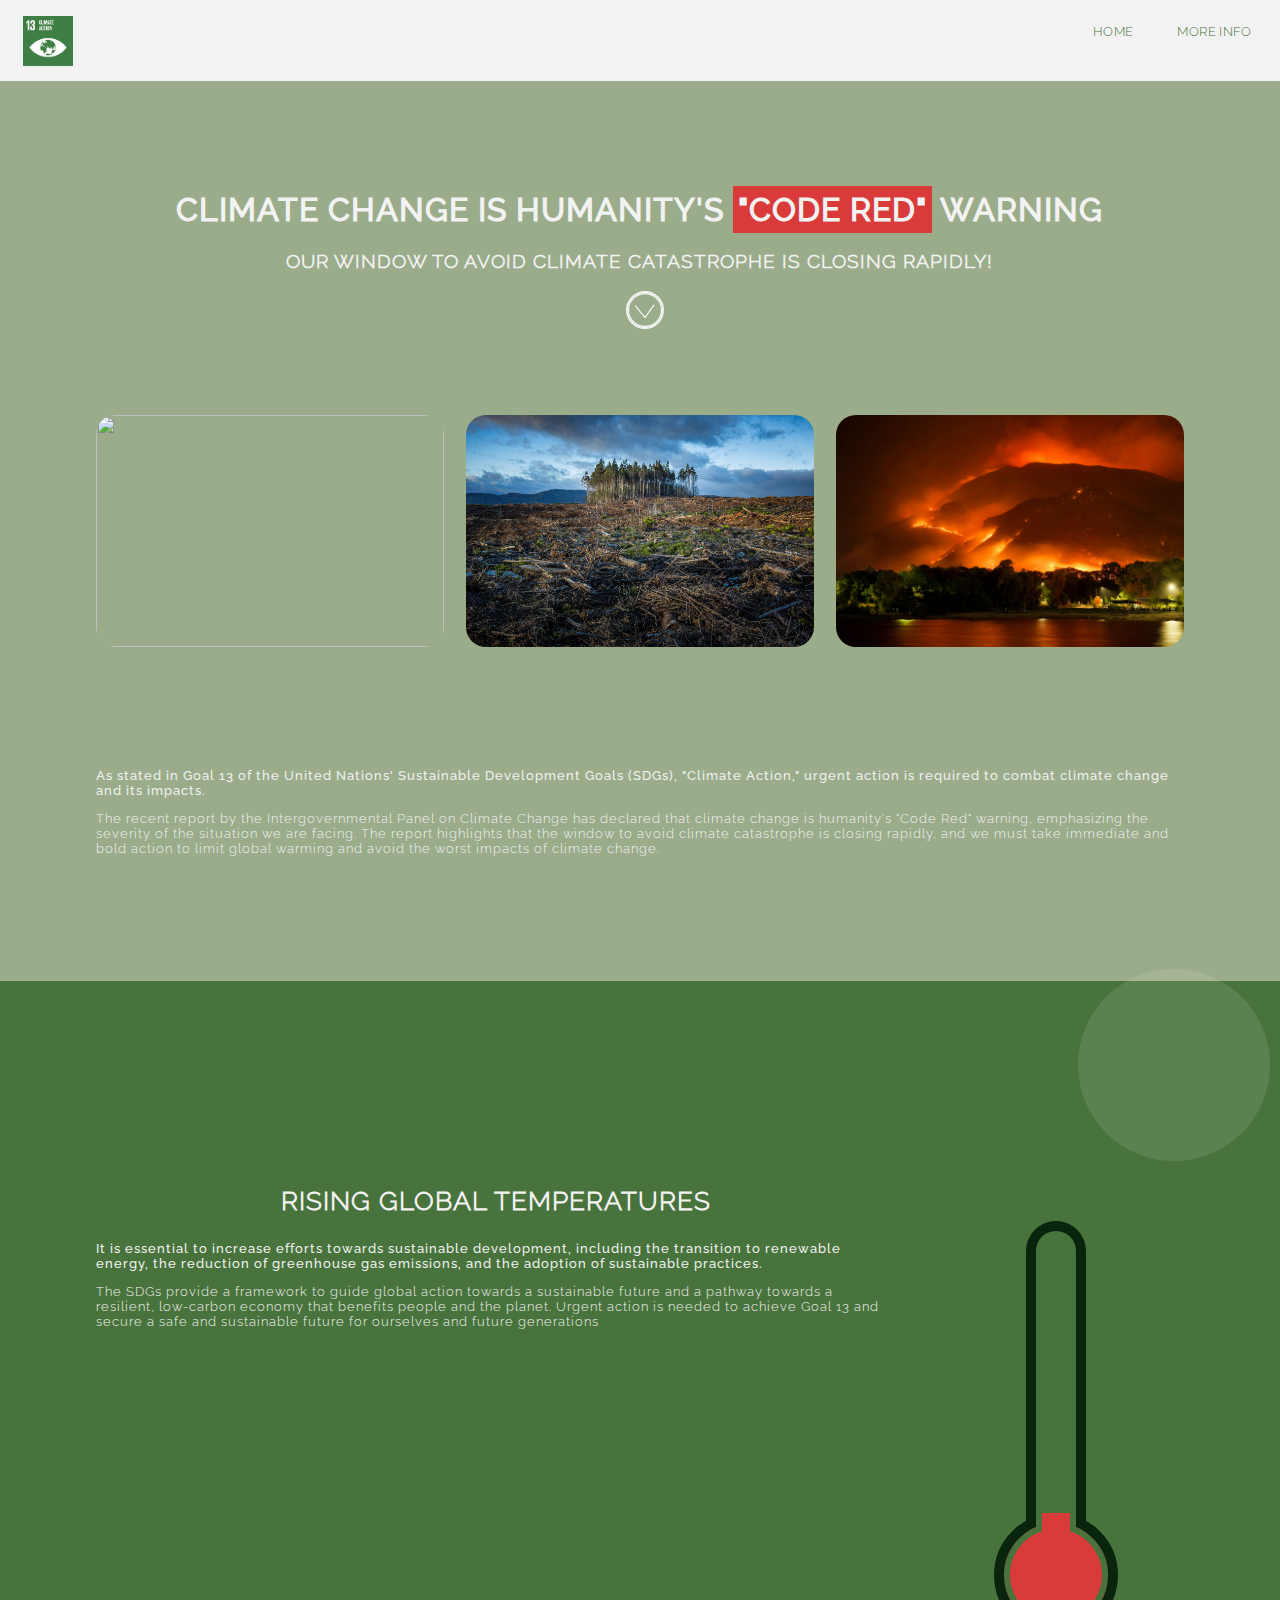
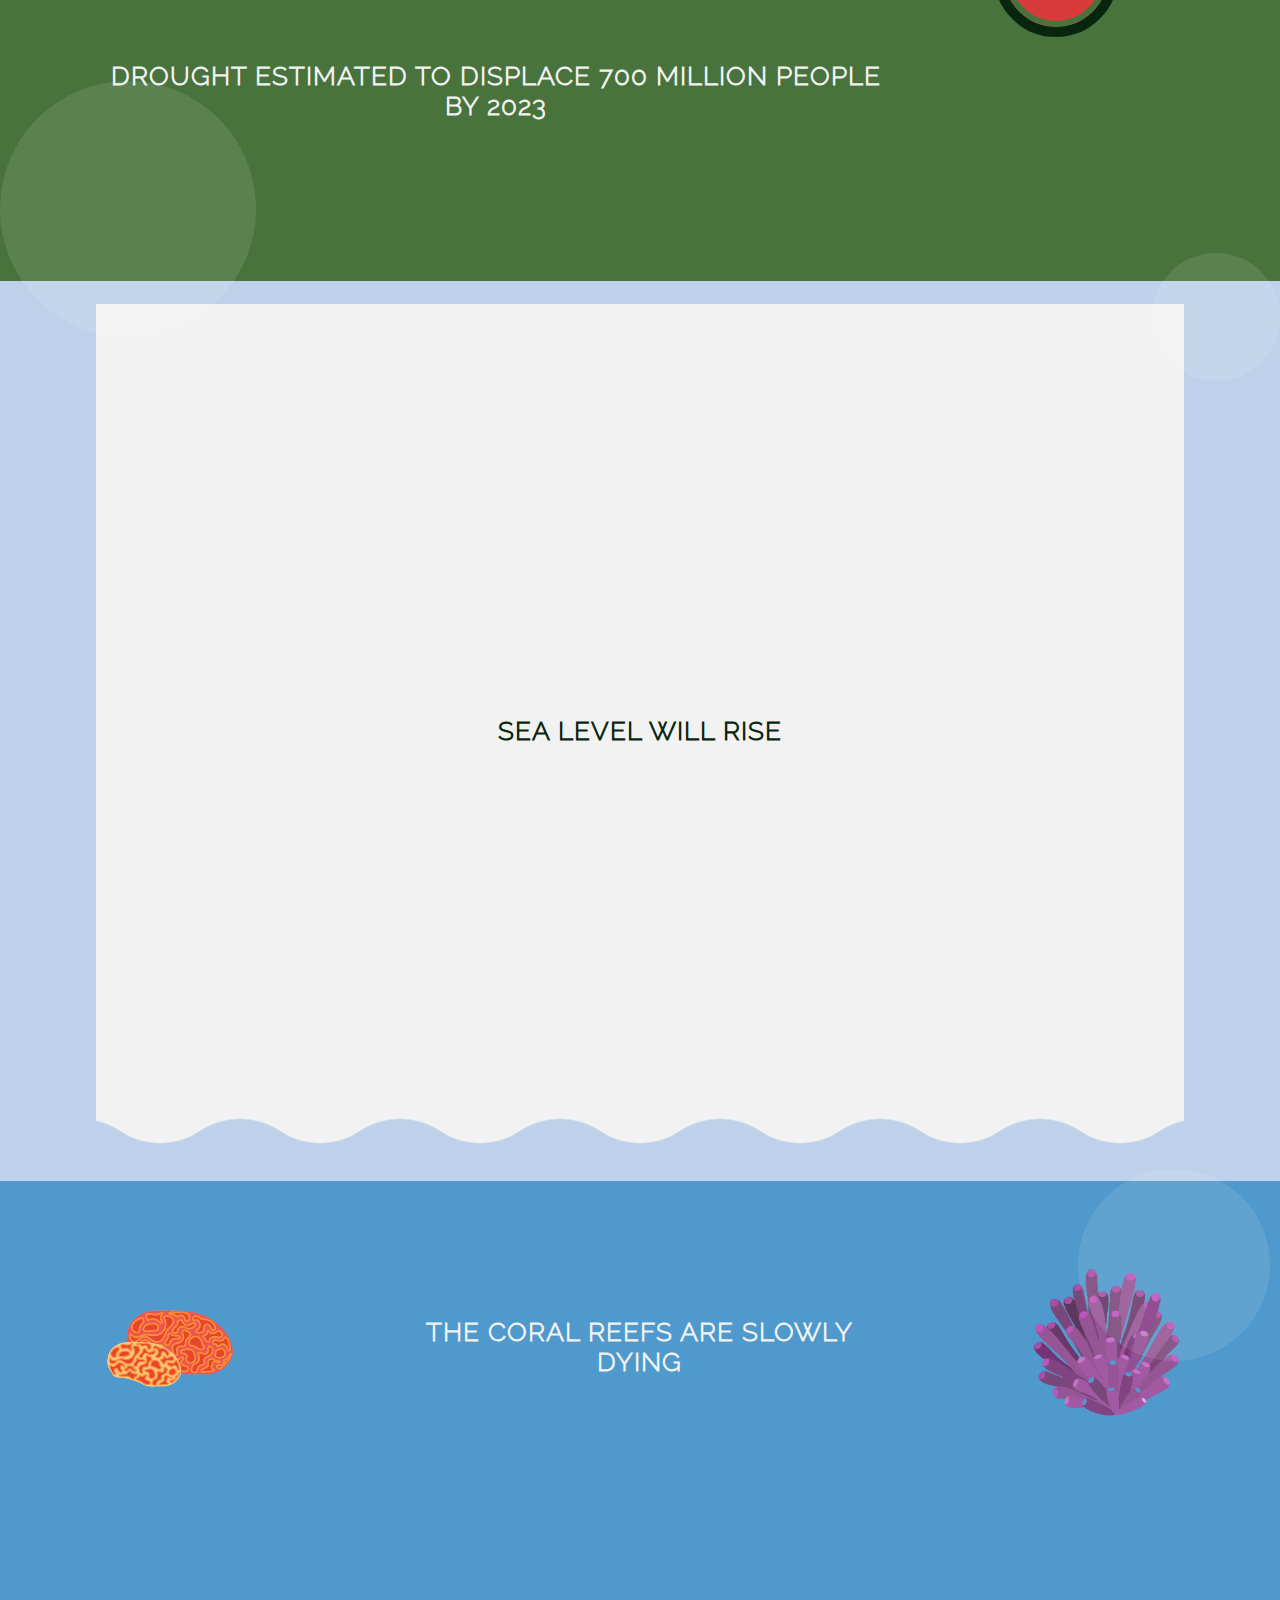
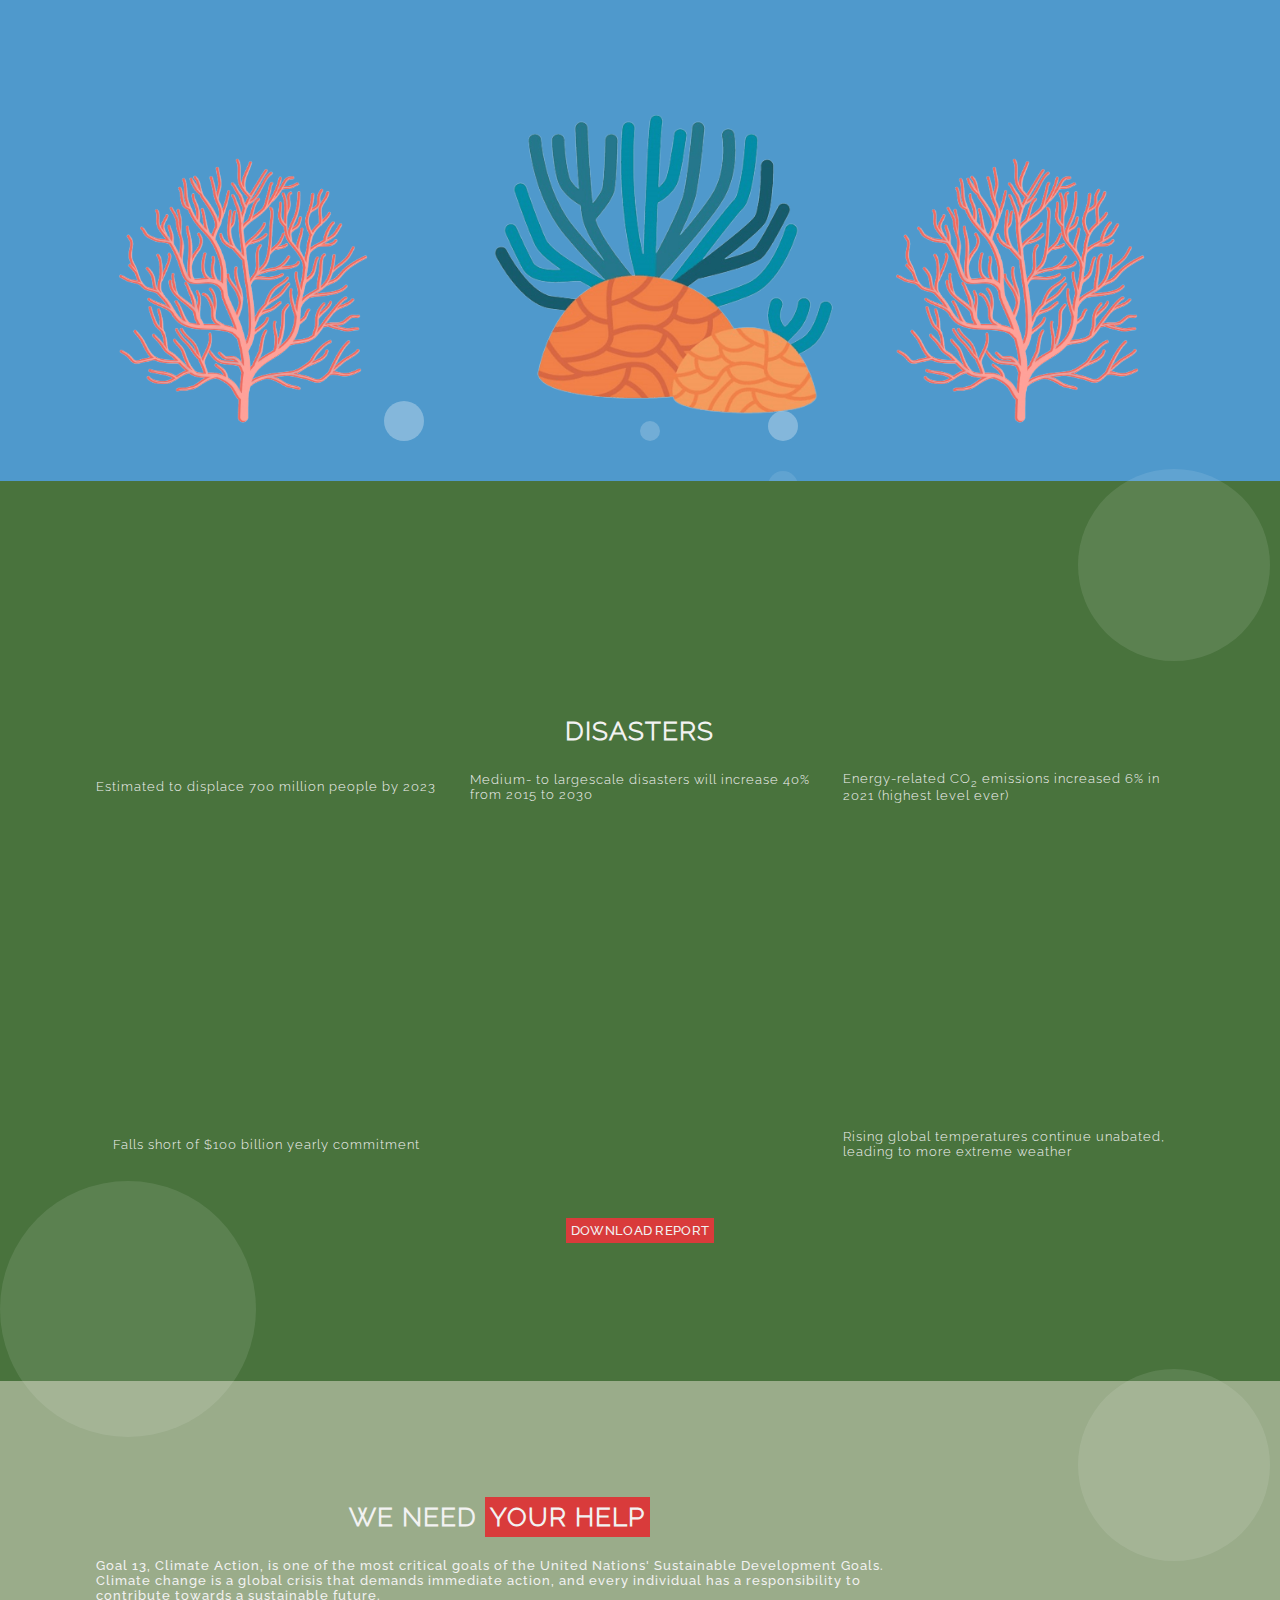
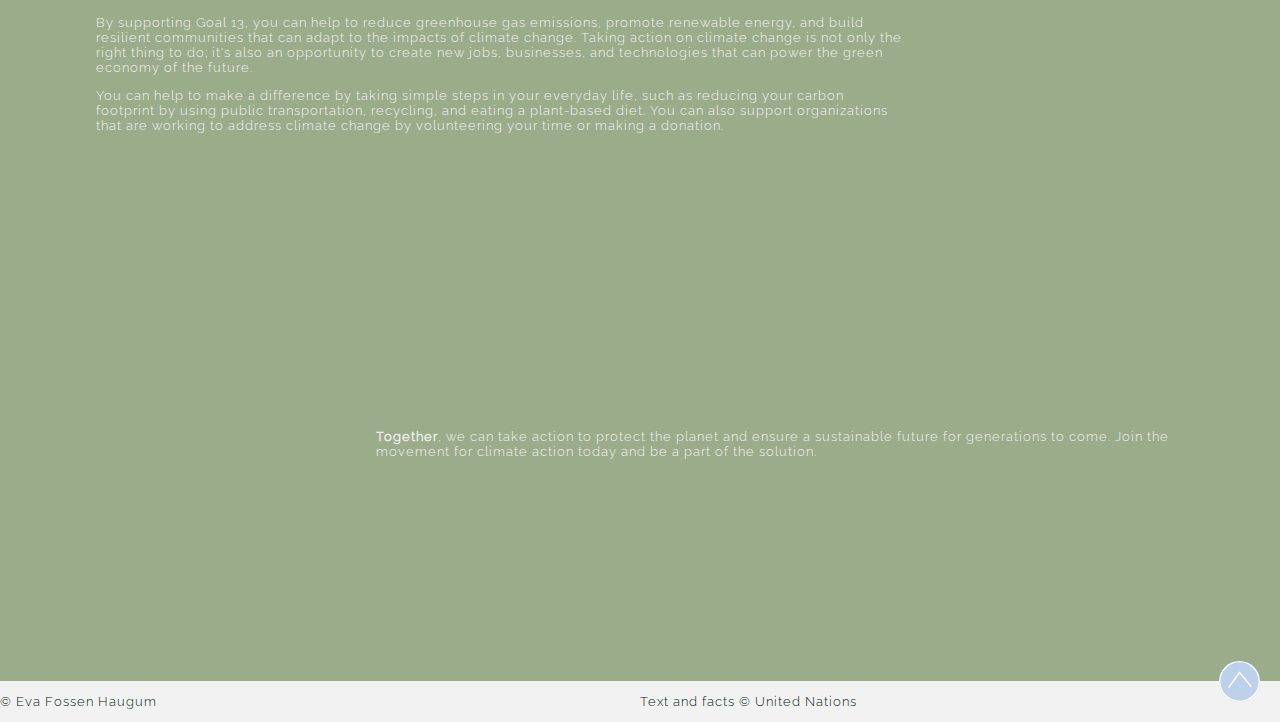
==== index.html @ 6213b9e4 "fix" ====
<!DOCTYPE html>
<html lang="en">

<head>
    <meta charset="UTF-8">
    <meta http-equiv="X-UA-Compatible" content="IE=edge">
    <meta name="description" content="Home page - Climate Action Information">
    <meta name="keywords" content="Sustainable Development Goals, Climate Change, Sustainably, Goal 13">
    <meta name="author" content="Eva Fossen Haugum">
    <meta name="viewport" content="width=device-width, initial-scale=1.0">
    <link rel="icon" type="image/png" href="assets/images/logo.png">
    <link rel="stylesheet" href="styles/index.css">
    <title>Assignment 3 - Scrollytelling</title>
</head>

<body>
    <!-- scroll up function -->
    <a id="top"></a>

    <!-- header -->
    <header>
        <a href="index.html"><img src="assets/images/logo.png" alt="goal 13 logo" loading="lazy"></a>
        <nav>
            <ul>
                <li><a href="index.html">Home</a></li>
                <li><a href="https://sdgs.un.org/goals/goal13" target="_blank">More info</a></li>
            </ul>
        </nav>
    </header>

    <main>
        <!-- scene one -->
        <section class="scene">
            <div class="frame one">
                <div class="one-title">
                    <h1>CLIMATE CHANGE IS HUMANITY'S <span>"Code Red"</span> warning</h1>
                    <h2>Our window to avoid climate catastrophe is closing rapidly!</h2>

                    <img class="arrow-down bounce" src="assets/svg/arrow-down.svg" alt="">

                </div>

                <img class="animation-from-left" src="assets/images/antartica.jpg" alt="" loading="lazy">
                <!--Photo by <a href="https://unsplash.com/@chrisleboutillier?utm_source=unsplash&utm_medium=referral&utm_content=creditCopyText">Chris LeBoutillier</a> on <a href="https://unsplash.com/photos/c7RWVGL8lPA?utm_source=unsplash&utm_medium=referral&utm_content=creditCopyText">Unsplash</a>-->


                <img src="assets/images/forest.jpg" alt="" loading="lazy">
                <!--Photo by <a href="https://unsplash.com/@mattpalmer?utm_source=unsplash&utm_medium=referral&utm_content=creditCopyText">Matt Palmer</a> on <a href="https://unsplash.com/photos/K5KmnZHv1Pg?utm_source=unsplash&utm_medium=referral&utm_content=creditCopyText">Unsplash</a>-->

                <img class="animation-from-right" src="assets/images/vulcano.jpg" alt="" loading="lazy">
                <!--Photo by <a href="https://unsplash.com/@mattpalmer?utm_source=unsplash&utm_medium=referral&utm_content=creditCopyText">Matt Palmer</a> on <a href="https://unsplash.com/photos/kbTp7dBzHyY?utm_source=unsplash&utm_medium=referral&utm_content=creditCopyText">Unsplash</a>-->

                <div class="one-text">
                    <p>As stated in Goal 13 of the United Nations' Sustainable Development Goals (SDGs),
                        "Climate Action," urgent action is required to combat climate change and its impacts. </p>

                    <p>The recent
                        report by the Intergovernmental Panel on Climate Change has declared that climate change is
                        humanity's "Code Red" warning, emphasizing the severity of the situation we are facing. The
                        report
                        highlights that the window to avoid climate catastrophe is closing rapidly, and we must take
                        immediate and bold action to limit global warming and avoid the worst impacts of climate change.
                    </p>
                </div>
            </div>

            <div class="circle"></div>
        </section>

        <!-- scene two -->
        <section class="scene">
            <div class="circle"></div>
            <div class="frame two">

                <div class="two-text">
                    <h3>Rising global temperatures</h3>
                    <p>It is essential to increase efforts towards sustainable development, including the
                        transition to renewable energy, the reduction of greenhouse gas emissions, and the adoption of
                        sustainable practices.</p>

                    <p>The SDGs provide a framework to guide global action towards a sustainable
                        future and a pathway towards a resilient, low-carbon economy that benefits people and the
                        planet.
                        Urgent action is needed to achieve Goal 13 and secure a safe and sustainable future for
                        ourselves
                        and future generations</p>
                </div>

                <div class="thermometer">
                    <div class="mercury"></div>
                </div>

                <h3 class="two-text-2">Drought estimated to displace 700 million people by 2023</h3>

            </div>

            <div class="circle"></div>
        </section>

        <!-- scene three -->
        <section class="scene">
            <div class="frame three">
                <div class="three-text">
                    <h3>Sea level will rise</h3>
                </div>

                <div class="three-wave">
                    <p>with 30-50 cm by the year 2100</p>
                    <img class="three-picture" src="assets/images/owerflow.jpg" alt="">
                </div>
            </div>

            <div class="circle"></div>
        </section>

        <!-- scene four -->
        <section class="scene">
            <div class="frame four">
                <h3 class="four-title">The coral reefs are slowly dying</h3>

                <p class="four-text-1 animation-from-left">70%-90% gone by 1.5&deg;C</p>

                <p class="four-text-2 animation-from-right">completely dead by 2&deg;C </p>

                <div>
                    <div class="bubble bubble1"></div>
                    <div class="bubble bubble2"></div>
                    <div class="bubble bubble3"></div>
                    <div class="bubble bubble4"></div>
                    <div class="bubble bubble5"></div>
                    <div class="bubble bubble6"></div>
                    <div class="bubble bubble7"></div>
                    <div class="bubble bubble8"></div>
                </div>

                <img class="coral-1" src="assets/images/coral-1.png" alt="" loading="lazy">
                <img class="coral-2" src="assets/images/coral-2.png" alt="" loading="lazy">
                <img class="coral-3" src="assets/images/coral-1.png" alt="" loading="lazy">
                <img class="coral-4" src="assets/images/coral-4.png" alt="" loading="lazy">
                <img class="coral-5" src="assets/images/coral-5.png" alt="" loading="lazy">
                <!--<a href="https://www.freepik.com/free-vector/set-underwater-color-coral-elements_11058851.htm#query=corals&position=3&from_view=search&track=sph">Image by macrovector</a> on Freepik-->

            </div>

            <div class="circle"></div>
        </section>

        <!-- scene five -->
        <section class="scene">
            <div class="frame five">
                <div>
                    <h3 class="animation-from-left">Droughts</h3>
                    <p>Estimated to displace 700 million people by 2023</p>
                </div>

                <div>
                    <h3>Disasters</h3>
                    <p>Medium- to largescale disasters will increase 40% from 2015 to 2030</p>
                </div>

                <div>
                    <h3 class="animation-from-right">Energy</h3>
                    <p>Energy-related CO<sub>2</sub> emissions increased 6% in 2021 (highest level ever)</p>
                </div>

                <div>
                    <h3 class="animation-from-left">Climate Finance</h3>
                    <p>Falls short of $100 billion yearly commitment</p>
                </div>

                <a class="five-download" href="assets/files/goal13-report.pdf" download target="_blank">
                    <img src="assets/images/goal13-report.png" alt="" loading="lazy"><span>Download
                        report</span>
                </a>

                <div>
                    <h3 class="animation-from-right">Global temperatures</h3>
                    <p>Rising global temperatures continue unabated, leading to more extreme weather</p>
                </div>

            </div>

            <div class="circle"></div>
            <div class="circle"></div>
        </section>

        <!-- scene six -->
        <section class="scene">
            <div class="frame six">

                <img class="six-picture animation-from-right" src="assets/images/antartica.jpg" alt="">

                <div class="six-help">
                    <h3>WE NEED <span>YOUR HELP</span></h3>
                    <p>Goal 13, Climate Action, is one of the most critical goals of the United Nations' Sustainable
                        Development Goals. Climate change is a global crisis that demands immediate action, and every
                        individual has a responsibility to contribute towards a sustainable future.</p>

                   <p>By supporting Goal 13, you can help to reduce greenhouse gas emissions, promote renewable energy,
                        and build resilient communities that can adapt to the impacts of climate change. Taking action
                        on climate change is not only the right thing to do; it's also an opportunity to create new
                        jobs, businesses, and technologies that can power the green economy of the future.</p>

                    <p>You can help to make a difference by taking simple steps in your everyday life, such as reducing
                        your carbon footprint by using public transportation, recycling, and eating a plant-based diet.
                        You can also support organizations that are working to address climate change by volunteering
                        your time or making a donation.</p>
                </div>

                <img class="six-picture-two animation-from-left" src="assets/images/fabric.jpg" alt="">

                <div class="six-help-2">
                    <p><strong>Together</strong>, we can take action to protect the planet and ensure a sustainable
                        future for
                        generations to come. Join the movement for climate action today and be a part of the solution.
                    </p>

                    <a class="animation-from-left" href="https://your-website.com/help"><span>Click here to
                            help</span></a>
                </div>
            </div>
        </section>
    </main>

    <!-- scene footer -->
    <footer>
        <p>&#169; Eva Fossen Haugum</p>

        <p>Text and facts &#169; United Nations</p>

        <!-- button so the user can easily get back to the top -->
        <a href="#top"><img class="back-up bounce" src="assets/svg/arrow-up.svg" alt=""></a>
    </footer>
    <script src="script.js"></script>
</body>

</html>
---- styles/index.css ----
/*colors*/
:root {
  --background-color: #f2f2f2;
  --background-one: #9aac8a;
  --background-two: #49733d;
  --background-three: #bdd2ea;
  --background-five: #4f99cc;
  --background-six: #9aac8a;
  --red: #d93b3b;
  --grey: #939598;
  --dark-text-color: #08250e;
  --light-text-color: #f2f2f2;
}

/*fonts*/
@font-face {
  font-family: RalewayLight;
  src: url(../assets/fonts/Raleway-Light.ttf);
}
@font-face {
  font-family: RalewayMedium;
  src: url(../assets/fonts/Raleway-Medium.ttf);
}
@font-face {
  font-family: RalewayThin;
  src: url(../assets/fonts/Raleway-Thin.ttf);
}
/* ###################################################### */
/*                       General Rules                    */
/* ###################################################### */
* {
  box-sizing: border-box;
  max-height: 100%;
  max-width: 100%;
  /*border: 1px solid red;*/
}

html {
  font-size: 1vw;
  scroll-behavior: smooth;
}

/*helps with overflow on pictures*/
img {
  display: block;
  margin-left: auto;
  margin-right: auto;
  max-height: 100%;
  max-width: 100%;
  object-fit: cover;
}

main img {
  border-radius: 20px;
}

body {
  background: var(--background-color);
  padding: 0;
  margin: 0;
  font-family: RalewayLight, Helvetica, sans-serif;
  color: var(--text-color);
  overflow-x: hidden;
}

header {
  overflow: hidden;
}

header ul {
  margin: 0;
  padding: 0;
}

header li {
  display: inline-block;
  margin-right: 1.2em;
  list-style-type: none;
}

header a {
  display: block;
  padding: 0.5em 1em;
  text-transform: uppercase;
  line-height: 2em;
  letter-spacing: 0.03em;
}

header a:link {
  color: var(--background-two);
}

header a:visited {
  color: var(--dark-text-color);
}

header a:hover {
  color: var(--red);
}

header a:active {
  color: var(--background-five);
}

header img {
  float: left;
  margin: 10px 15px 15px 10px;
  width: 50px;
  height: auto;
}

nav {
  float: right;
}

a {
  text-decoration: none;
}

a:hover {
  text-decoration: underline;
}

section {
  place-items: center;
  height: 100vh;
  letter-spacing: 0.3px;
}

h1,
h2,
h3 {
  text-transform: uppercase;
  letter-spacing: 1px;
}

h1 {
  font-size: 2.5em;
  font-family: RalewayMedium;
}

h2 {
  font-size: 1.5em;
  margin: 1em;
}

h3 {
  font-size: 2em;
}

p {
  font-size: 1em;
  letter-spacing: 1px;
  text-align: left;
}

span {
  background-color: var(--red);
  padding: 5px;
}

footer {
  position: relative;
  display: grid;
  grid-template-columns: 1fr 1fr;
  grid-template-areas: ". .";
  color: var(--dark-text-color);
  align-items: center;
}

.scene,
.frame {
  display: grid;
}

.scene {
  position: relative;
  text-align: center;
  color: var(--light-text-color);
  background-size: 70%;
}

.scene:nth-of-type(1) {
  background-color: var(--background-one);
}

.scene:nth-of-type(2) {
  background-color: var(--background-two);
}

.scene:nth-of-type(3) {
  background-color: var(--background-three);
  color: var(--dark-text-color);
}

.scene:nth-of-type(4) {
  background-color: var(--background-five);
}

.scene:nth-of-type(5) {
  background-color: var(--background-two);
}

.scene:nth-of-type(6) {
  background-color: var(--background-six);
}

.frame {
  height: 95%;
  width: 85%;
  max-width: 1440px;
}

.one,
.two,
.three,
.five,
.six {
  display: grid;
  gap: 3% 3%;
  justify-content: center;
  align-content: center;
  justify-items: center;
  align-items: center;
}

/* scroll up button */
.back-up {
  position: absolute;
  background-color: var(--background-three);
  border-radius: 50%;
  right: 20px;
  bottom: 20px;
}

/* ###################################################### */
/*                           Media                        */
/* ###################################################### */
@media only screen and (max-width: 800px) {
  html {
    font-size: 3vw;
  }
  .two {
    grid-template-areas: none;
  }
  .thermometer {
    transform: scale(5);
  }
}
@media (prefers-color-scheme: dark) {
  :root {
    --background-color: #1c1c1e;
    --background-one: #212125;
    --background-two: #2e2e32;
    --background-three: #3e3e42;
    --background-five: #4f4f54;
    --background-six: #7b7b81;
    --red: #ff453a;
    --grey: #8e8e93;
    --dark-text-color: #1c1c1e;
    --light-text-color: #f2f2f2;
  }
}
@media (prefers-reduced-motion) {
  .mercury,
  .three-wave,
  .animation-from-left,
  .animation-from-right,
  .animation-sides,
  .arrow-down {
    -webkit-transition-property: none;
    -moz-transition-property: none;
    -o-transition-property: none;
    transition-property: none;
  }
}
/* ###################################################### */
/*                          Scene 1                       */
/* ###################################################### */
.one {
  grid-template-columns: 1fr 1fr 1fr;
  grid-template-rows: 0.5fr 0.2fr 0.5fr;
  gap: 2% 2%;
  grid-template-areas: "one-title one-title one-title" ". . ." "one-text one-text one-text";
}

.one-title {
  grid-area: one-title;
  padding: 1%;
}

.one-text {
  grid-area: one-text;
}

div.one-text > p:first-of-type {
  font-family: RalewayMedium;
}

.one img {
  height: 100%;
  width: 100%;
}

img.arrow-down {
  display: inline-block;
  margin-left: 0.75em;
  width: 3em;
  height: 3em;
  border: 0.2em solid var(--light-text-color);
  border-radius: 50%;
}

.bounce {
  animation: bounce 1.2s linear infinite;
}

@keyframes bounce {
  0% {
    transform: translateY(0);
  }
  50% {
    transform: translateY(-7px);
  }
  100% {
    transform: translateY(0);
  }
}
/* ###################################################### */
/*                          Scene 2                       */
/* ###################################################### */
.two {
  grid-template-columns: repeat(1, 0.5fr 1fr 0.5fr);
  grid-template-rows: 0.2fr 0.5fr 0.5fr;
  grid-template-areas: "two-text two-text thermometer" "two-text two-text thermometer" "two-text-2 two-text-2 thermometer";
}

.two-title {
  grid-area: two-title;
}

.two-text {
  grid-area: two-text;
}

div.two-text > p:first-of-type {
  font-family: RalewayMedium;
}

.two-text-2 {
  grid-area: two-text-2;
}

.thermometer {
  grid-area: thermometer;
}

/* Thermometer column and text */
.thermometer {
  position: relative;
  height: 150px;
  width: 30px;
  top: -60px;
  border-radius: 22px 22px 0 0;
  border: 5px solid var(--dark-text-color);
  border-bottom: none;
  box-shadow: inset 0 0 0 3px var(--background-two);
  transform: scale(2);
}

/* Thermometer Bulb */
.thermometer:before {
  content: " ";
  position: absolute;
  background: var(--red);
  border-radius: 44px;
  border: 5px solid var(--dark-text-color);
  box-shadow: inset 0 0 0 3px var(--background-two);
  height: 52px;
  width: 52px;
  top: 141px;
  left: -21px;
  z-index: 2;
  /* Place the bulb under the column */
}

/* This piece here connects the column with the bulb */
.thermometer:after {
  content: " ";
  position: absolute;
  background: var(--red);
  height: 15px;
  width: 20px;
  box-shadow: inset 0 3px 0 3px var(--background-two);
  top: 135px;
  left: 0px;
  z-index: 3;
}

.mercury {
  position: absolute;
  background-color: var(--red);
  border-radius: 0 0 10px 10px;
  opacity: 0;
  height: 0;
  width: 70%;
  left: 3px;
  bottom: 0;
  z-index: 5;
  transition: height 2s ease-out;
  transition-delay: 0.2s;
}

.animation-rise {
  height: 90%;
}

/* ###################################################### */
/*                          Scene 3                       */
/* ###################################################### */
.three {
  background-color: var(--background-color);
  grid-template-columns: repeat(1, 1fr 1fr 1fr);
  grid-template-rows: repeat(3, 1fr);
  grid-template-areas: ". . ." ". three-text ." ". . .";
}

.three-text {
  grid-area: three-text;
  z-index: 3;
}

.three-wave {
  position: absolute;
  background-color: var(--background-three);
  --mask: radial-gradient(72.11px at 50% 100px, #000 99%, #0000 101%) calc(50% - 80px) 0/160px 100%,
      radial-gradient(72.11px at 50% -60px, #0000 99%, #000 101%) 50% 40px/160px 100% repeat-x;
  -webkit-mask: var(--mask);
  mask: var(--mask);
  height: 10%;
  width: 95%;
  bottom: 0;
  z-index: 1;
  transition: height 2s ease-out;
  transition-delay: -0.4s;
}

.animation-rise {
  height: 80%;
}

.three-wave p {
  margin-top: 100px;
  text-align: center;
  font-family: RalewayMedium;
}

img.three-picture {
  height: 70%;
  width: 70%;
}

/* ###################################################### */
/*                          Scene 4                       */
/* ###################################################### */
.four {
  grid-template-columns: 1fr 1fr 1fr 1fr 1fr 1fr 1fr;
  grid-template-rows: 0.7fr 0.5fr 0.5fr;
  grid-template-areas: "coral-2 . four-title four-title four-title . coral-4" ". . four-text-1 . four-text-2 . ." "coral-1 coral-1 coral-5 coral-5 coral-5 coral-3 coral-3";
  justify-content: center;
  align-content: center;
  justify-items: center;
  align-items: center;
}

.four-title {
  grid-area: four-title;
}

.four-text-1 {
  grid-area: four-text-1;
}

.four-text-2 {
  grid-area: four-text-2;
}

.coral-1 {
  grid-area: coral-1;
}

.coral-2 {
  grid-area: coral-2;
}

.coral-3 {
  grid-area: coral-3;
}

.coral-4 {
  grid-area: coral-4;
}

.coral-5 {
  grid-area: coral-5;
}

/* ###################################################### */
/*                          Scene 5                       */
/* ###################################################### */
.five {
  grid-template-columns: repeat(1, 1fr 1fr 1fr);
  grid-template-rows: 0.4fr 0.4fr;
  grid-template-areas: ". . ." ". five-download .";
}

.five-download {
  grid-area: five-download;
}

a.five-download img {
  height: 18.75em;
  width: auto;
}

.five a,
.six a {
  color: var(--light-text-color);
  text-decoration: none;
  text-transform: uppercase;
  font-family: RalewayMedium;
}

/* ###################################################### */
/*                          Scene 6                       */
/* ###################################################### */
.six {
  grid-template-columns: repeat(1, 1fr 1fr 1fr 1fr);
  grid-template-rows: repeat(2, 1fr);
  grid-template-areas: "six-help six-help six-help six-picture" "six-picture-two six-help-2 six-help-2 six-help-2";
}

.six-help-2 {
  grid-area: six-help-2;
}

.six-help {
  grid-area: six-help;
}

.six-picture {
  grid-area: six-picture;
}

.six-picture-two {
  grid-area: six-picture-two;
}

img.six-picture,
img.six-picture-two {
  height: 100%;
  width: 100%;
}

div.six-help > p:first-of-type {
  font-family: RalewayMedium;
}

.animation-from-left {
  opacity: 0;
  transform: translateX(-100px);
  transition: transform 0.7s ease-out;
  transition-delay: 0.3s;
}

.animation-from-right {
  opacity: 0;
  transform: translateX(100px);
  transition: transform 0.7s ease-out;
  transition-delay: 0.3s;
}

.animation-sides {
  opacity: 1;
  transform: translateX(0);
}

/*Bubble animation*/
.bubble {
  border-radius: 100%;
  position: absolute;
  background-color: white;
  bottom: -20px;
  opacity: 0.2;
  animation: bubble 10s ease-in-out infinite, sideWays 4s ease-in-out infinite alternate;
}

@keyframes bubble {
  0% {
    transform: translateY(0%);
    opacity: 0.06;
  }
  100% {
    transform: translateY(-100vh);
  }
}
@keyframes sideWays {
  0% {
    margin-left: 0px;
  }
  100% {
    margin-left: 100px;
  }
}
.bubble1 {
  left: 10%;
  animation-delay: 0.5s;
  animation-duration: 46s;
  opacity: 0.2;
}

.bubble2 {
  width: 15px;
  height: 15px;
  left: 40%;
  animation-delay: 1s;
  animation-duration: 40s;
  opacity: 0.1;
}

.bubble3 {
  width: 10px;
  height: 10px;
  left: 30%;
  animation-delay: 5s;
  animation-duration: 50s;
  opacity: 0.3;
}

.bubble4 {
  width: 30px;
  height: 30px;
  left: 60%;
  animation-delay: 10s;
  animation-duration: 34s;
  opacity: 0.1;
}

.bubble5 {
  width: 10px;
  height: 10px;
  left: 80%;
  animation-delay: 3s;
  animation-duration: 60s;
  opacity: 0.4;
}

.bubble6 {
  width: 20px;
  height: 20px;
  left: 50%;
  bottom: 40px;
  animation-delay: -5s;
  animation-duration: 42s;
  opacity: 0.2;
}

.bubble7 {
  width: 40px;
  height: 40px;
  left: 30%;
  bottom: 40px;
  animation-delay: -21s;
  animation-duration: 48s;
  opacity: 0.3;
}

.bubble8 {
  width: 30px;
  height: 30px;
  left: 60%;
  bottom: 40px;
  animation-delay: -13.75s;
  animation-duration: 40s;
  opacity: 0.3;
}

/*circles*/
.circle {
  position: absolute;
  background-color: white;
  opacity: 0.1;
  border-radius: 50%;
  z-index: 99;
}

.circle:nth-of-type(1) {
  height: 10em;
  width: 10em;
  right: 0;
  bottom: -100px;
}

.circle:nth-of-type(2) {
  height: 15em;
  width: 15em;
  right: 10px;
  bottom: -180px;
}

.circle:nth-of-type(3) {
  height: 20em;
  width: 20em;
  left: 0;
  top: 700px;
}

.circle:nth-of-type(4) {
  height: 15em;
  width: 15em;
  right: 0;
  bottom: 0;
}/*# sourceMappingURL=index.css.map */
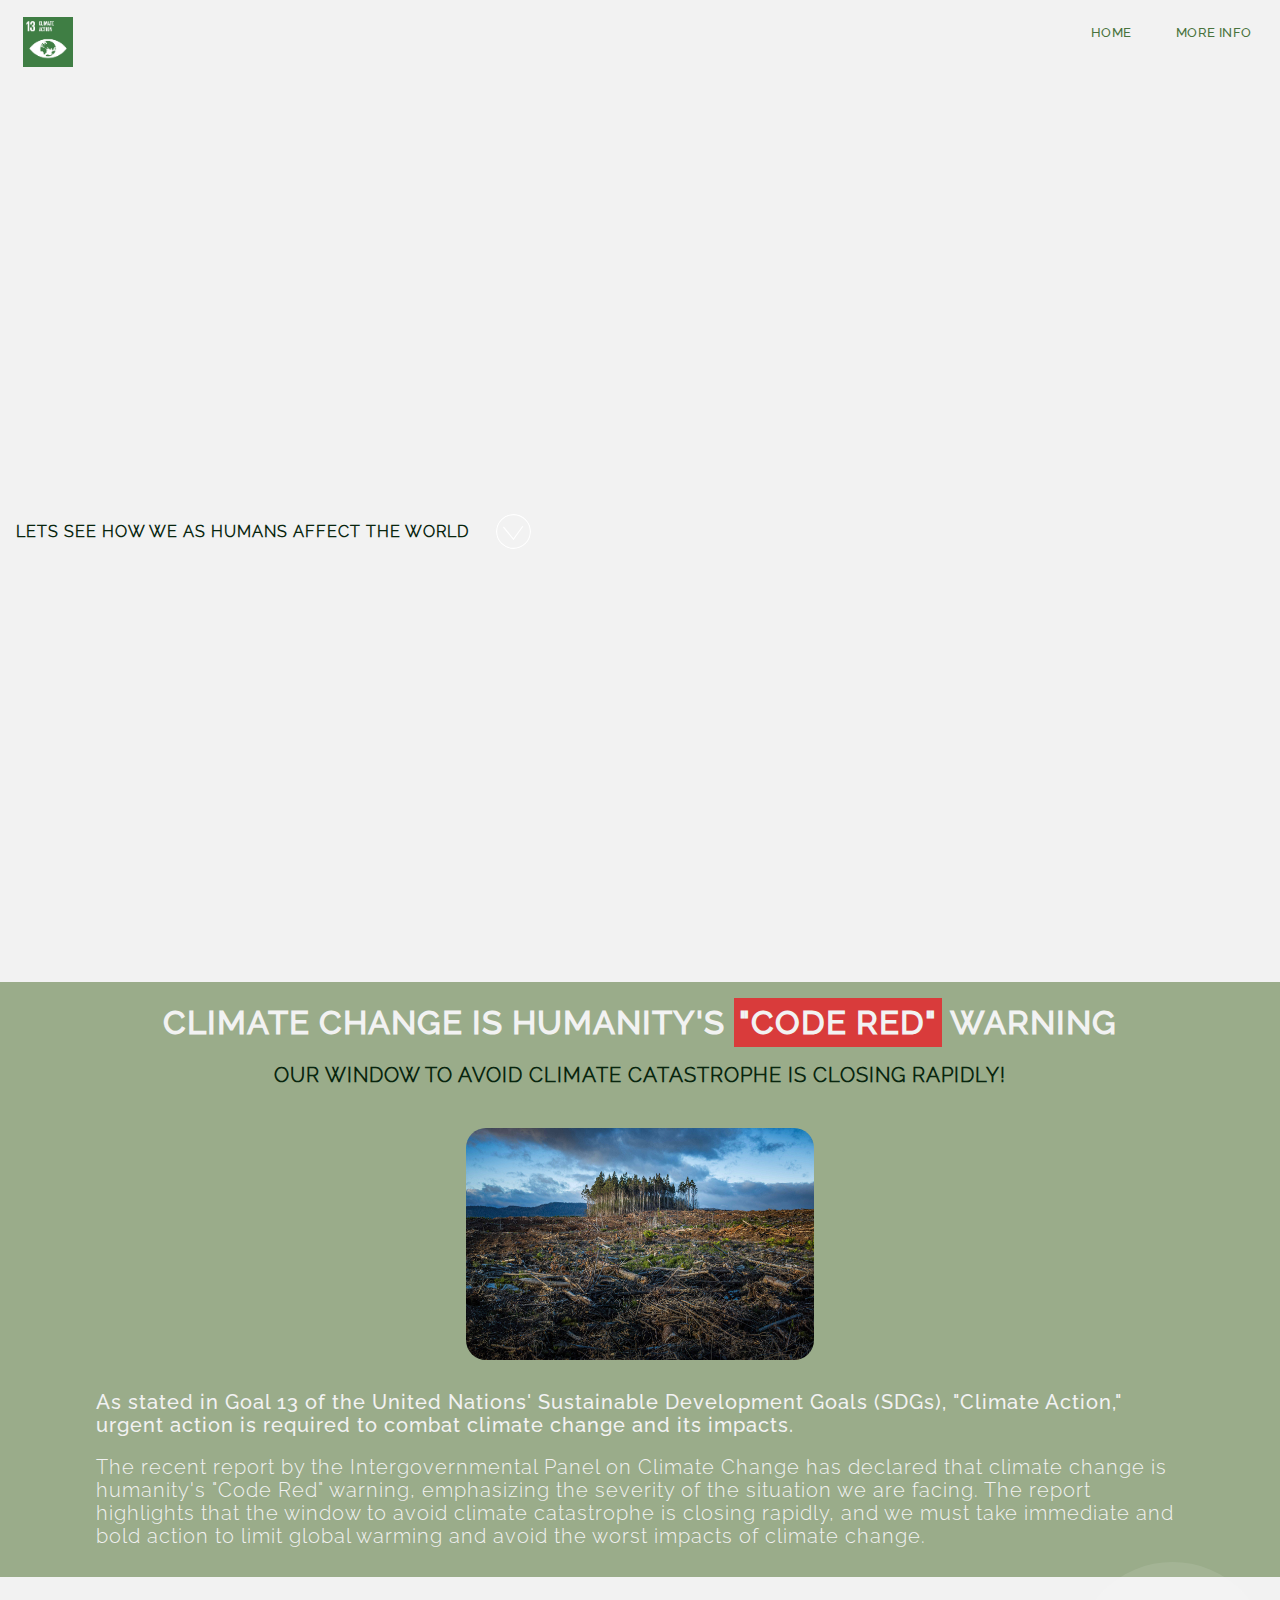
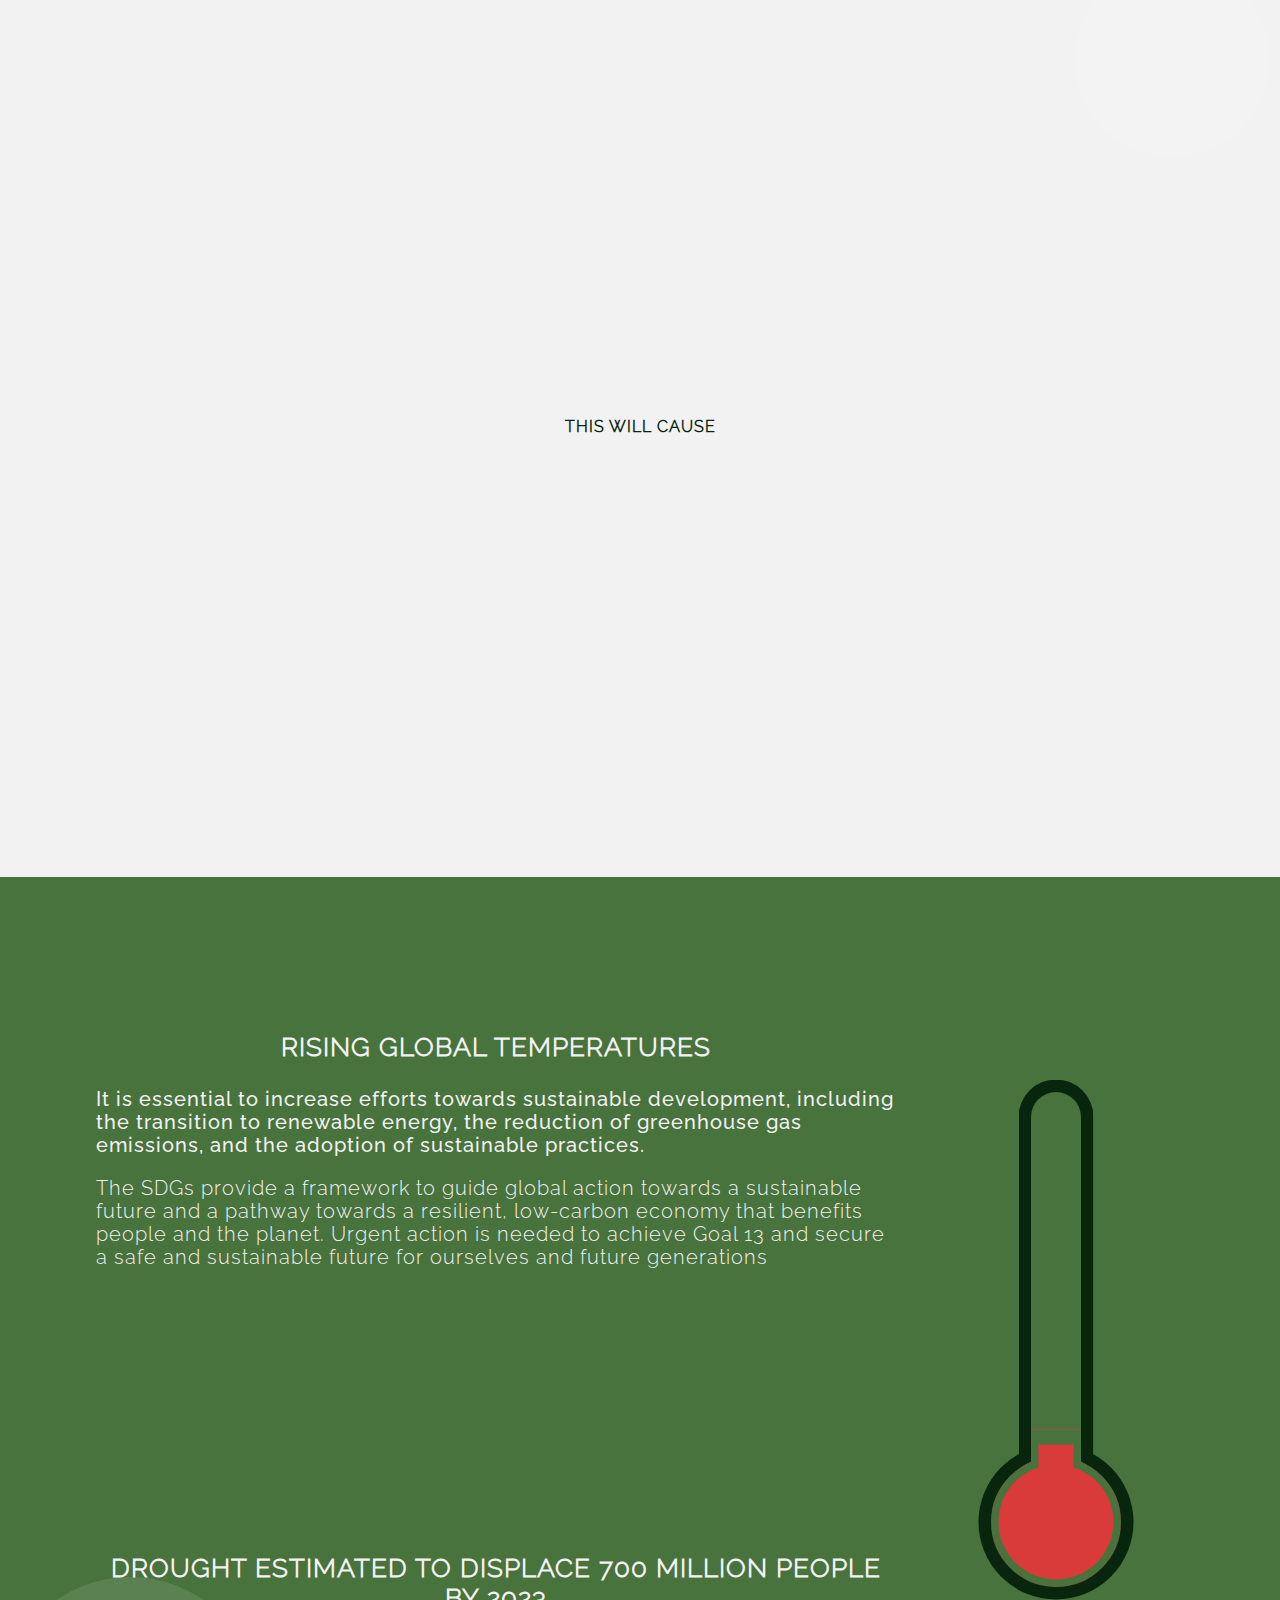
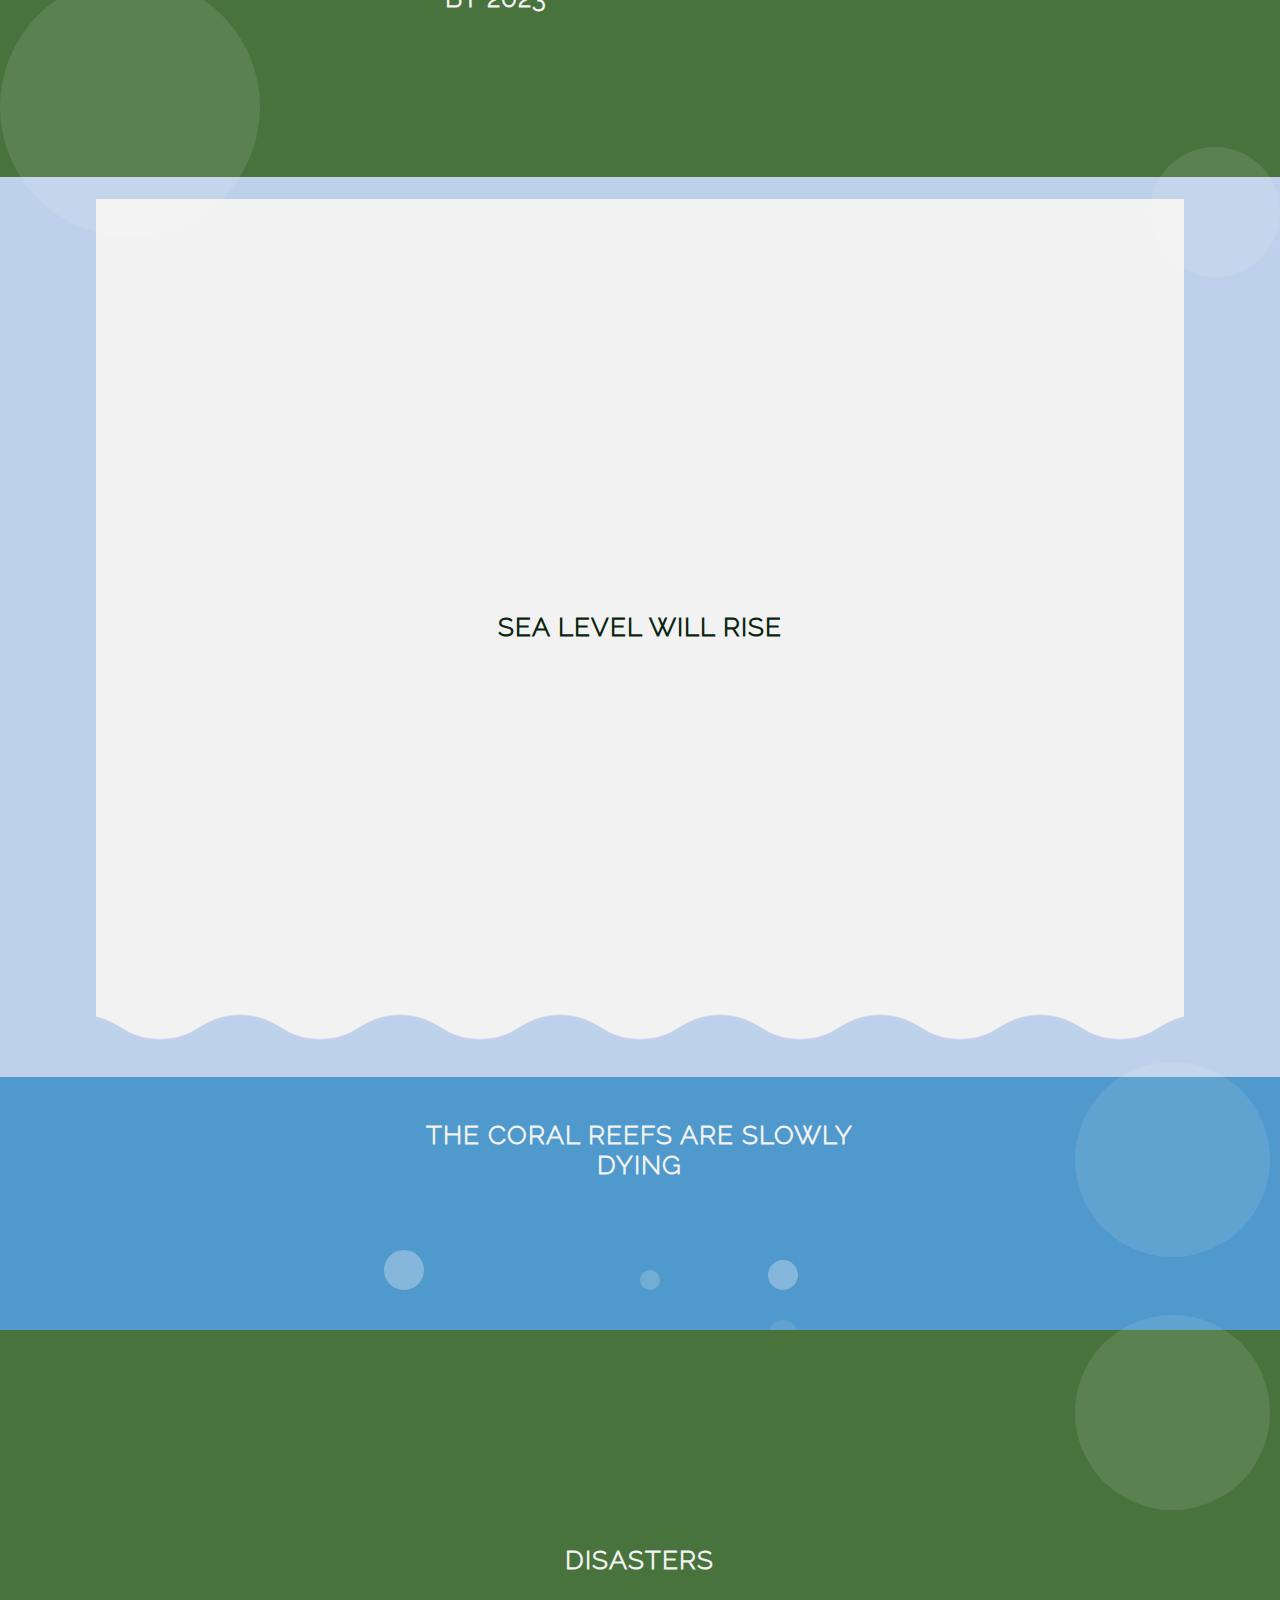
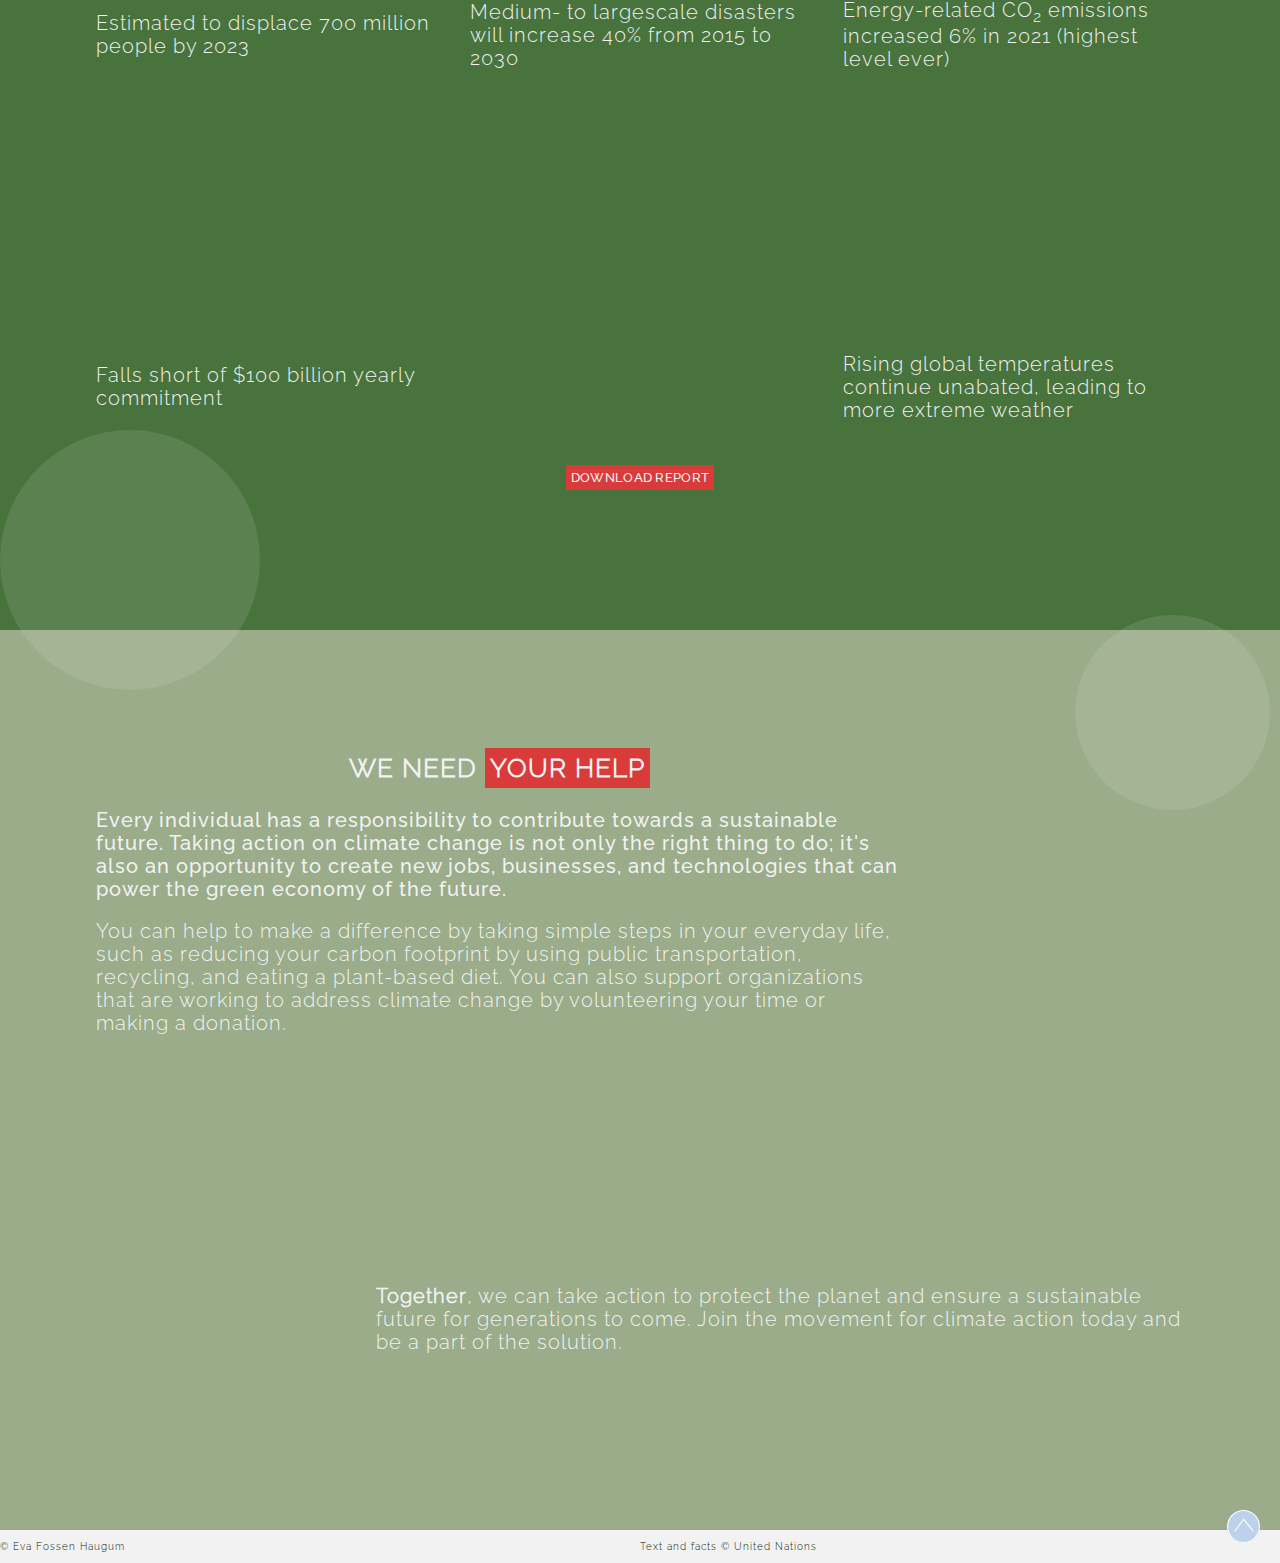
==== commit 86460dce: "fix scrollytelling" ====
--- a/index.html
+++ b/index.html
@@ -29,14 +29,17 @@
     </header>
 
     <main>
+        <div class="between-sections">
+            <h2>Lets see how we as humans affect the world</h2>
+            <img class="arrow-down bounce" src="assets/svg/arrow-down.svg" alt="">
+        </div>
+
         <!-- scene one -->
         <section class="scene">
             <div class="frame one">
                 <div class="one-title">
                     <h1>CLIMATE CHANGE IS HUMANITY'S <span>"Code Red"</span> warning</h1>
                     <h2>Our window to avoid climate catastrophe is closing rapidly!</h2>
-
-                    <img class="arrow-down bounce" src="assets/svg/arrow-down.svg" alt="">
 
                 </div>
 
@@ -66,6 +69,10 @@
 
             <div class="circle"></div>
         </section>
+
+        <div class="between-sections">
+            <h2>This Will cause</h2>
+        </div>
 
         <!-- scene two -->
         <section class="scene">
@@ -192,12 +199,8 @@
 
                 <div class="six-help">
                     <h3>WE NEED <span>YOUR HELP</span></h3>
-                    <p>Goal 13, Climate Action, is one of the most critical goals of the United Nations' Sustainable
-                        Development Goals. Climate change is a global crisis that demands immediate action, and every
-                        individual has a responsibility to contribute towards a sustainable future.</p>
-
-                   <p>By supporting Goal 13, you can help to reduce greenhouse gas emissions, promote renewable energy,
-                        and build resilient communities that can adapt to the impacts of climate change. Taking action
+                    <p>Every
+                        individual has a responsibility to contribute towards a sustainable future. Taking action
                         on climate change is not only the right thing to do; it's also an opportunity to create new
                         jobs, businesses, and technologies that can power the green economy of the future.</p>
 
--- a/styles/index.css
+++ b/styles/index.css
@@ -1,3 +1,103 @@
+/*Bubble animation*/
+.bubble {
+  border-radius: 100%;
+  position: absolute;
+  background-color: white;
+  bottom: -20px;
+  opacity: 0.2;
+  animation: bubble 10s ease-in-out infinite, sideWays 4s ease-in-out infinite alternate;
+}
+
+@keyframes bubble {
+  0% {
+    transform: translateY(0%);
+    opacity: 0.06;
+  }
+  100% {
+    transform: translateY(-100vh);
+  }
+}
+@keyframes sideWays {
+  0% {
+    margin-left: 0px;
+  }
+  100% {
+    margin-left: 100px;
+  }
+}
+.bubble1 {
+  left: 10%;
+  animation-delay: 0.5s;
+  animation-duration: 46s;
+  opacity: 0.2;
+}
+
+.bubble2 {
+  width: 15px;
+  height: 15px;
+  left: 40%;
+  animation-delay: 1s;
+  animation-duration: 40s;
+  opacity: 0.1;
+}
+
+.bubble3 {
+  width: 10px;
+  height: 10px;
+  left: 30%;
+  animation-delay: 5s;
+  animation-duration: 50s;
+  opacity: 0.3;
+}
+
+.bubble4 {
+  width: 30px;
+  height: 30px;
+  left: 60%;
+  animation-delay: 10s;
+  animation-duration: 34s;
+  opacity: 0.1;
+}
+
+.bubble5 {
+  width: 10px;
+  height: 10px;
+  left: 80%;
+  animation-delay: 3s;
+  animation-duration: 60s;
+  opacity: 0.4;
+}
+
+.bubble6 {
+  width: 20px;
+  height: 20px;
+  left: 50%;
+  bottom: 40px;
+  animation-delay: -5s;
+  animation-duration: 42s;
+  opacity: 0.2;
+}
+
+.bubble7 {
+  width: 40px;
+  height: 40px;
+  left: 30%;
+  bottom: 40px;
+  animation-delay: -21s;
+  animation-duration: 48s;
+  opacity: 0.3;
+}
+
+.bubble8 {
+  width: 30px;
+  height: 30px;
+  left: 60%;
+  bottom: 40px;
+  animation-delay: -13.75s;
+  animation-duration: 40s;
+  opacity: 0.3;
+}
+
 /*colors*/
 :root {
   --background-color: #f2f2f2;
@@ -12,6 +112,43 @@
   --light-text-color: #f2f2f2;
 }
 
+/*circles*/
+.circle {
+  position: absolute;
+  background-color: white;
+  opacity: 0.1;
+  border-radius: 50%;
+  z-index: 99;
+}
+
+.circle:nth-of-type(1) {
+  height: 10em;
+  width: 10em;
+  right: 0;
+  bottom: -100px;
+}
+
+.circle:nth-of-type(2) {
+  height: 15em;
+  width: 15em;
+  right: 10px;
+  bottom: -180px;
+}
+
+.circle:nth-of-type(3) {
+  height: 20em;
+  width: 20em;
+  left: 0;
+  top: 700px;
+}
+
+.circle:nth-of-type(4) {
+  height: 15em;
+  width: 15em;
+  right: 0;
+  bottom: 0;
+}
+
 /*fonts*/
 @font-face {
   font-family: RalewayLight;
@@ -115,6 +252,7 @@
 
 a {
   text-decoration: none;
+  font-family: RalewayMedium;
 }
 
 a:hover {
@@ -142,6 +280,7 @@
 h2 {
   font-size: 1.5em;
   margin: 1em;
+  color: var(--dark-text-color);
 }
 
 h3 {
@@ -149,7 +288,7 @@
 }
 
 p {
-  font-size: 1em;
+  font-size: 1.5em;
   letter-spacing: 1px;
   text-align: left;
 }
@@ -168,6 +307,10 @@
   align-items: center;
 }
 
+footer p {
+  font-size: 0.8em;
+}
+
 .scene,
 .frame {
   display: grid;
@@ -217,11 +360,23 @@
 .five,
 .six {
   display: grid;
-  gap: 3% 3%;
+  gap: 2% 3%;
   justify-content: center;
   align-content: center;
   justify-items: center;
   align-items: center;
+}
+
+.between-sections {
+  display: flex;
+  justify-content: center;
+  align-items: center;
+  height: 100vh;
+  text-align: center;
+}
+
+.between-sections h2 {
+  font-size: 1.2em;
 }
 
 /* scroll up button */
@@ -233,47 +388,6 @@
   bottom: 20px;
 }
 
-/* ###################################################### */
-/*                           Media                        */
-/* ###################################################### */
-@media only screen and (max-width: 800px) {
-  html {
-    font-size: 3vw;
-  }
-  .two {
-    grid-template-areas: none;
-  }
-  .thermometer {
-    transform: scale(5);
-  }
-}
-@media (prefers-color-scheme: dark) {
-  :root {
-    --background-color: #1c1c1e;
-    --background-one: #212125;
-    --background-two: #2e2e32;
-    --background-three: #3e3e42;
-    --background-five: #4f4f54;
-    --background-six: #7b7b81;
-    --red: #ff453a;
-    --grey: #8e8e93;
-    --dark-text-color: #1c1c1e;
-    --light-text-color: #f2f2f2;
-  }
-}
-@media (prefers-reduced-motion) {
-  .mercury,
-  .three-wave,
-  .animation-from-left,
-  .animation-from-right,
-  .animation-sides,
-  .arrow-down {
-    -webkit-transition-property: none;
-    -moz-transition-property: none;
-    -o-transition-property: none;
-    transition-property: none;
-  }
-}
 /* ###################################################### */
 /*                          Scene 1                       */
 /* ###################################################### */
@@ -365,7 +479,7 @@
   border: 5px solid var(--dark-text-color);
   border-bottom: none;
   box-shadow: inset 0 0 0 3px var(--background-two);
-  transform: scale(2);
+  transform: scale(2.5);
 }
 
 /* Thermometer Bulb */
@@ -536,7 +650,7 @@
 /* ###################################################### */
 .six {
   grid-template-columns: repeat(1, 1fr 1fr 1fr 1fr);
-  grid-template-rows: repeat(2, 1fr);
+  grid-template-rows: 1fr 0.5fr;
   grid-template-areas: "six-help six-help six-help six-picture" "six-picture-two six-help-2 six-help-2 six-help-2";
 }
 
@@ -558,7 +672,7 @@
 
 img.six-picture,
 img.six-picture-two {
-  height: 100%;
+  height: 70%;
   width: 100%;
 }
 
@@ -568,14 +682,14 @@
 
 .animation-from-left {
   opacity: 0;
-  transform: translateX(-100px);
+  transform: translateX(-200px);
   transition: transform 0.7s ease-out;
   transition-delay: 0.3s;
 }
 
 .animation-from-right {
   opacity: 0;
-  transform: translateX(100px);
+  transform: translateX(200px);
   transition: transform 0.7s ease-out;
   transition-delay: 0.3s;
 }
@@ -585,139 +699,151 @@
   transform: translateX(0);
 }
 
-/*Bubble animation*/
-.bubble {
-  border-radius: 100%;
-  position: absolute;
-  background-color: white;
-  bottom: -20px;
-  opacity: 0.2;
-  animation: bubble 10s ease-in-out infinite, sideWays 4s ease-in-out infinite alternate;
-}
-
-@keyframes bubble {
-  0% {
-    transform: translateY(0%);
-    opacity: 0.06;
-  }
-  100% {
-    transform: translateY(-100vh);
-  }
-}
-@keyframes sideWays {
-  0% {
-    margin-left: 0px;
-  }
-  100% {
-    margin-left: 100px;
-  }
-}
-.bubble1 {
-  left: 10%;
-  animation-delay: 0.5s;
-  animation-duration: 46s;
-  opacity: 0.2;
-}
-
-.bubble2 {
-  width: 15px;
-  height: 15px;
-  left: 40%;
-  animation-delay: 1s;
-  animation-duration: 40s;
-  opacity: 0.1;
-}
-
-.bubble3 {
-  width: 10px;
-  height: 10px;
-  left: 30%;
-  animation-delay: 5s;
-  animation-duration: 50s;
-  opacity: 0.3;
-}
-
-.bubble4 {
-  width: 30px;
-  height: 30px;
-  left: 60%;
-  animation-delay: 10s;
-  animation-duration: 34s;
-  opacity: 0.1;
-}
-
-.bubble5 {
-  width: 10px;
-  height: 10px;
-  left: 80%;
-  animation-delay: 3s;
-  animation-duration: 60s;
-  opacity: 0.4;
-}
-
-.bubble6 {
-  width: 20px;
-  height: 20px;
-  left: 50%;
-  bottom: 40px;
-  animation-delay: -5s;
-  animation-duration: 42s;
-  opacity: 0.2;
-}
-
-.bubble7 {
-  width: 40px;
-  height: 40px;
-  left: 30%;
-  bottom: 40px;
-  animation-delay: -21s;
-  animation-duration: 48s;
-  opacity: 0.3;
-}
-
-.bubble8 {
-  width: 30px;
-  height: 30px;
-  left: 60%;
-  bottom: 40px;
-  animation-delay: -13.75s;
-  animation-duration: 40s;
-  opacity: 0.3;
-}
-
-/*circles*/
-.circle {
-  position: absolute;
-  background-color: white;
-  opacity: 0.1;
-  border-radius: 50%;
-  z-index: 99;
-}
-
-.circle:nth-of-type(1) {
-  height: 10em;
-  width: 10em;
-  right: 0;
-  bottom: -100px;
-}
-
-.circle:nth-of-type(2) {
-  height: 15em;
-  width: 15em;
-  right: 10px;
-  bottom: -180px;
-}
-
-.circle:nth-of-type(3) {
-  height: 20em;
-  width: 20em;
-  left: 0;
-  top: 700px;
-}
-
-.circle:nth-of-type(4) {
-  height: 15em;
-  width: 15em;
-  right: 0;
-  bottom: 0;
+/* ###################################################### */
+/*                           Media                        */
+/* ###################################################### */
+@media only screen and (min-width: 801px) {
+  html {
+    font-size: clamp(13px, 1vw, 18px);
+  }
+  .scene:nth-of-type(4) {
+    height: auto;
+  }
+  .scene:nth-of-type(1) {
+    height: auto;
+    padding-bottom: 20px;
+  }
+}
+@media only screen and (max-width: 800px) {
+  html {
+    font-size: clamp(10px, 3vw, 15px);
+    overflow-x: hidden;
+  }
+  .scene:not(:nth-of-type(3)):not(:nth-of-type(4)) {
+    padding: 50px 0px;
+    height: auto;
+  }
+  .frame.one,
+  .frame.two,
+  .frame.three,
+  .frame.five,
+  .frame.six {
+    grid-template-columns: 1fr;
+    grid-template-areas: none;
+  }
+  .frame.one {
+    grid-template-rows: 1fr 1fr 1fr;
+    height: auto;
+  }
+  .one-title,
+  .one-text {
+    grid-area: auto;
+  }
+  .one > img {
+    max-height: 280px;
+    min-height: 280px;
+  }
+  .frame.two {
+    grid-template-rows: 1fr 1.3fr 0.6fr;
+    height: auto;
+  }
+  .two-text {
+    grid-area: auto;
+    grid-row: 1/2;
+  }
+  .thermometer {
+    grid-area: auto;
+    grid-row: 2/3;
+    top: -40px;
+    transform: scale(1.5);
+  }
+  .two-text-2 {
+    grid-area: auto;
+    grid-row: 3/4;
+  }
+  .frame.three {
+    grid-template-rows: repeat(3, 1fr);
+  }
+  .three-text {
+    grid-area: auto;
+    grid-row: 2/3;
+  }
+  .frame.five {
+    height: auto;
+    grid-template-rows: repeat(6, 0.5fr) 0.2fr;
+    gap: 0;
+  }
+  .five div:nth-of-type(5) {
+    grid-row: 5/6;
+  }
+  .five-download {
+    grid-area: auto;
+  }
+  .frame.six {
+    height: auto;
+    grid-template-rows: 0.3fr 1fr 380px 0.4fr;
+    gap: 20px 0px;
+  }
+  .six img {
+    min-width: 100%;
+  }
+  .six-picture {
+    grid-area: auto;
+    grid-row: 2/3;
+  }
+  .six-help {
+    grid-area: auto;
+  }
+  img.six-picture-two {
+    height: 100%;
+    grid-area: auto;
+  }
+  .six-help-2 {
+    grid-area: auto;
+  }
+  header a {
+    font-size: 1.2em;
+  }
+  h1 {
+    font-size: 2.5em;
+  }
+  h3 {
+    font-size: 1.5em;
+  }
+  p {
+    font-size: 1.2em;
+  }
+  .one-title h1 span {
+    margin: auto;
+    width: max-content;
+    display: block;
+  }
+}
+@media (prefers-color-scheme: dark) {
+  :root {
+    --background-color: #242424;
+    --background-one: #5d715f;
+    --background-two: #2f4d2a;
+    --background-three: #5d7c9f;
+    --background-five: #1e6383;
+    --background-six: #5d715f;
+    --red: #d93b3b;
+    --grey: #939598;
+    --dark-text-color: #f2f2f2;
+    --light-text-color: #f2f2f2;
+  }
+}
+@media (prefers-reduced-motion) {
+  .mercury,
+  .three-wave,
+  .animation-from-left,
+  .animation-from-right,
+  .animation-sides,
+  .arrow-down,
+  .bounce {
+    -webkit-transition-property: none;
+    -moz-transition-property: none;
+    -o-transition-property: none;
+    transition-property: none;
+  }
 }/*# sourceMappingURL=index.css.map */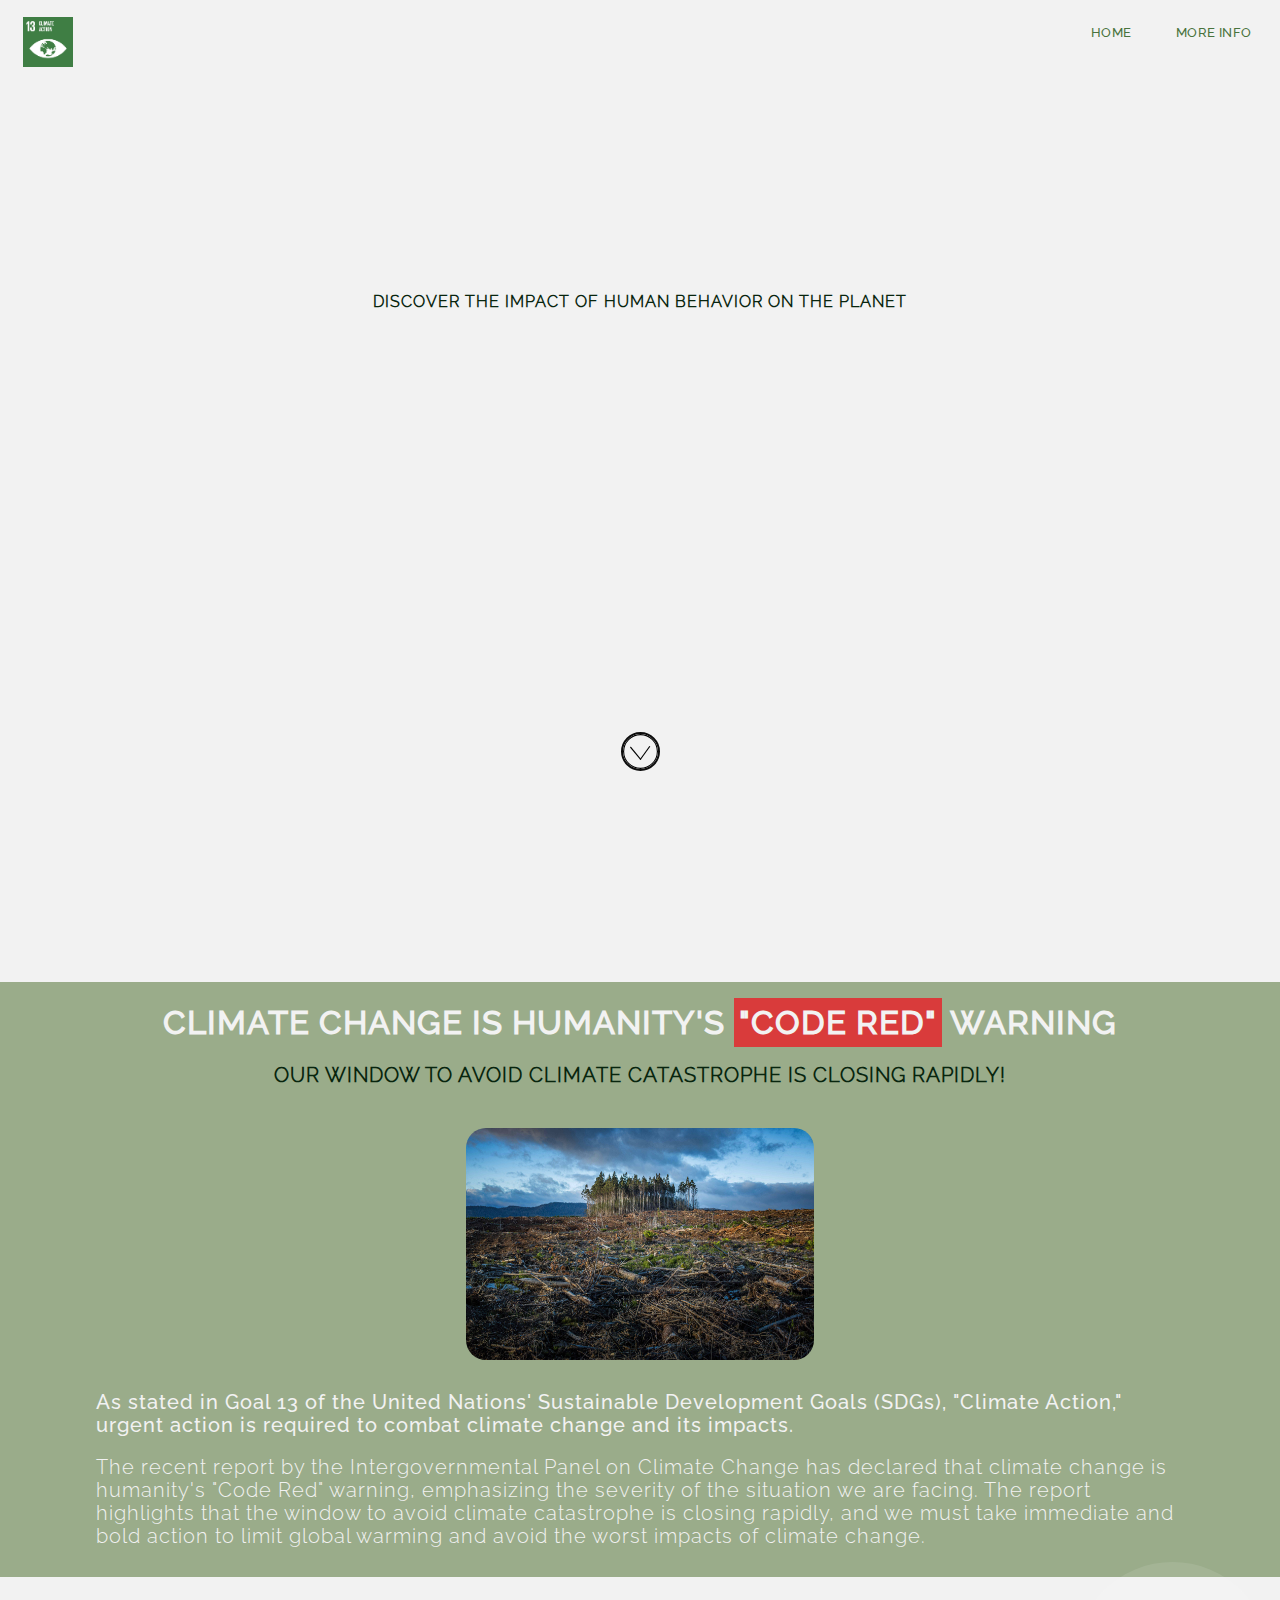
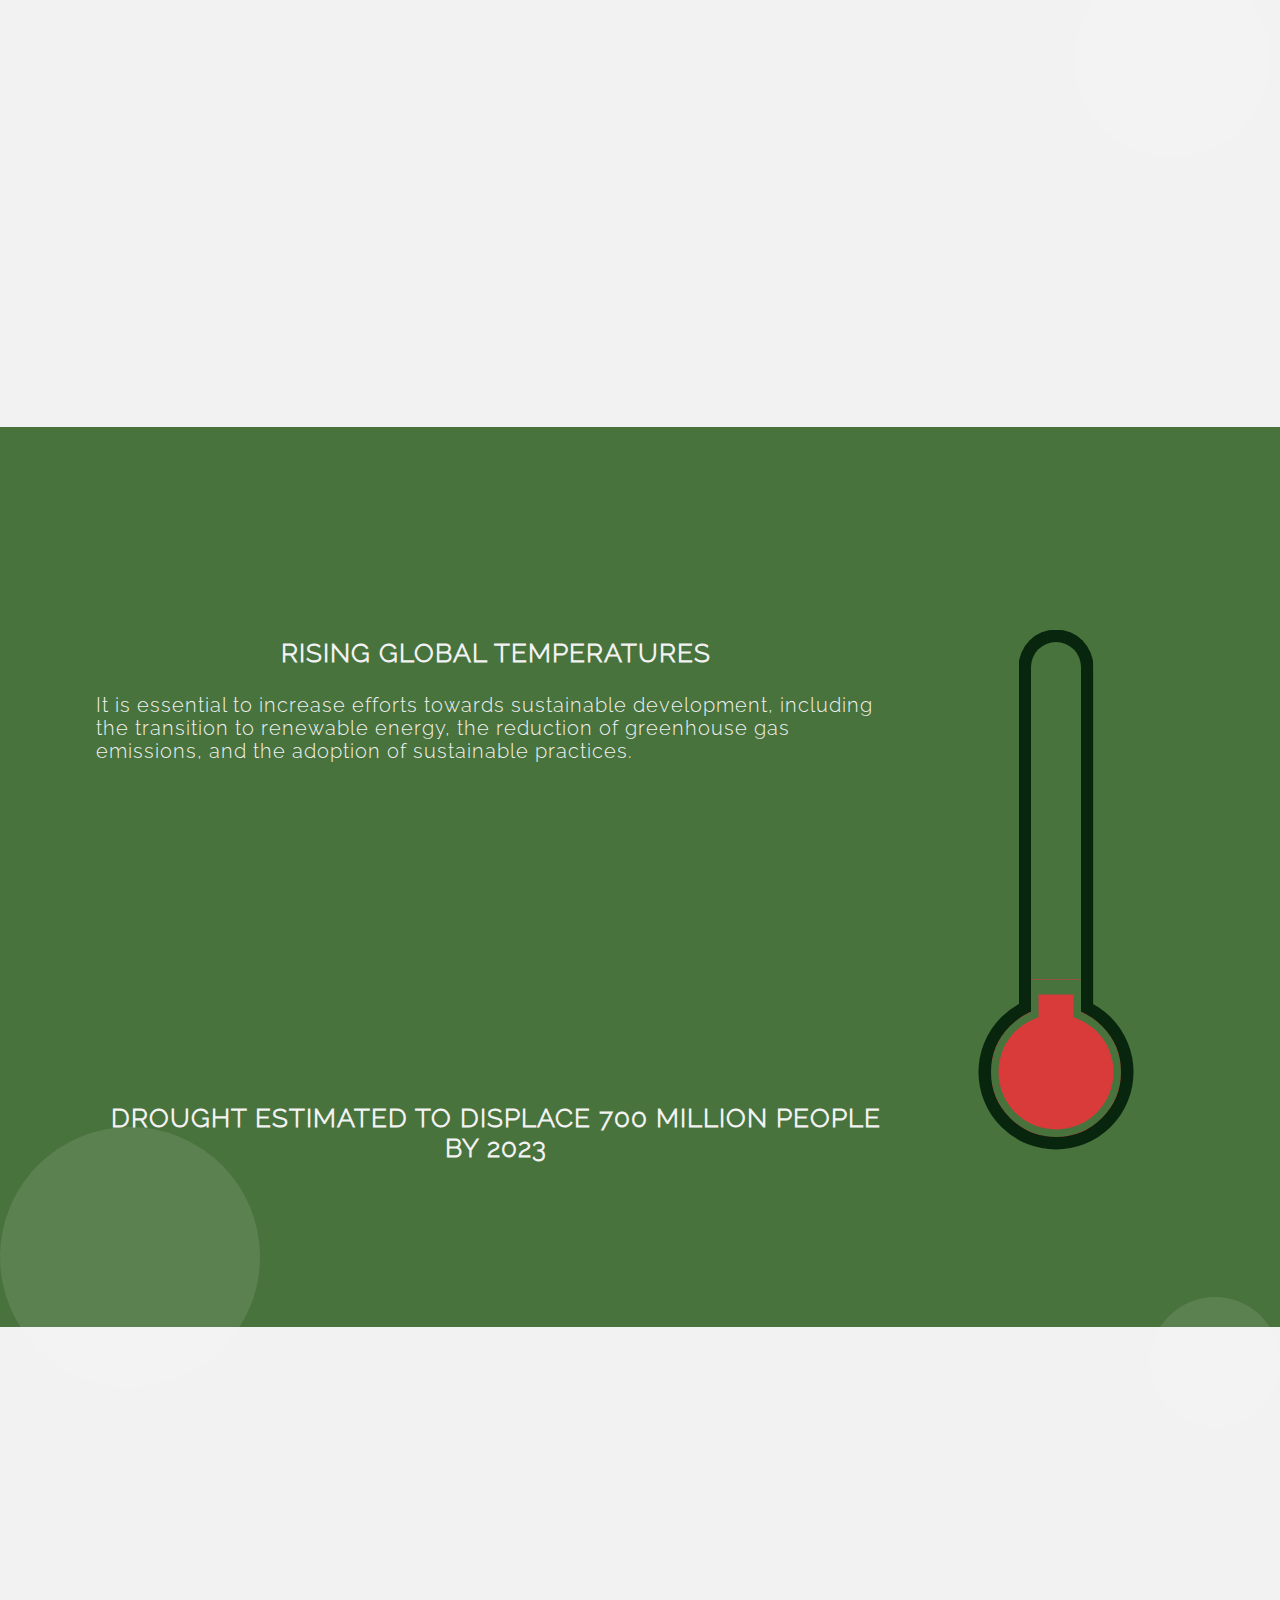
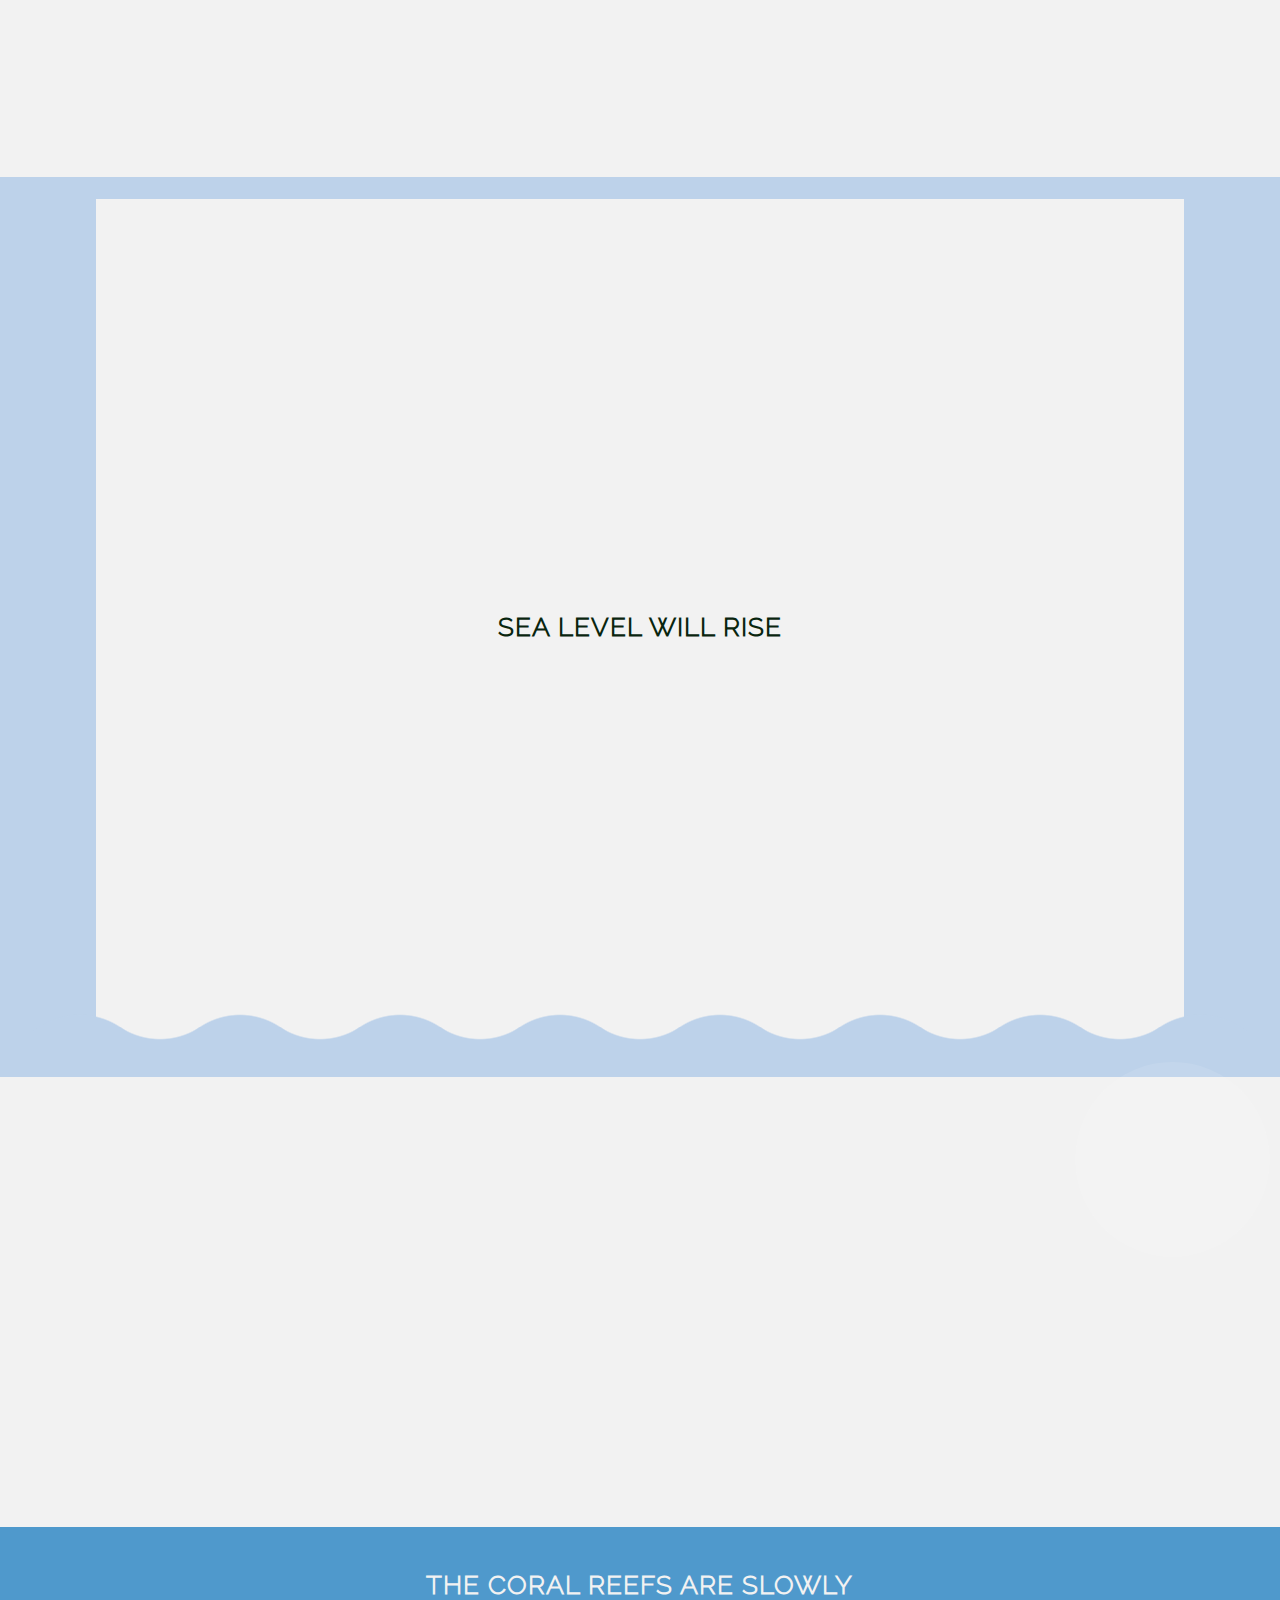
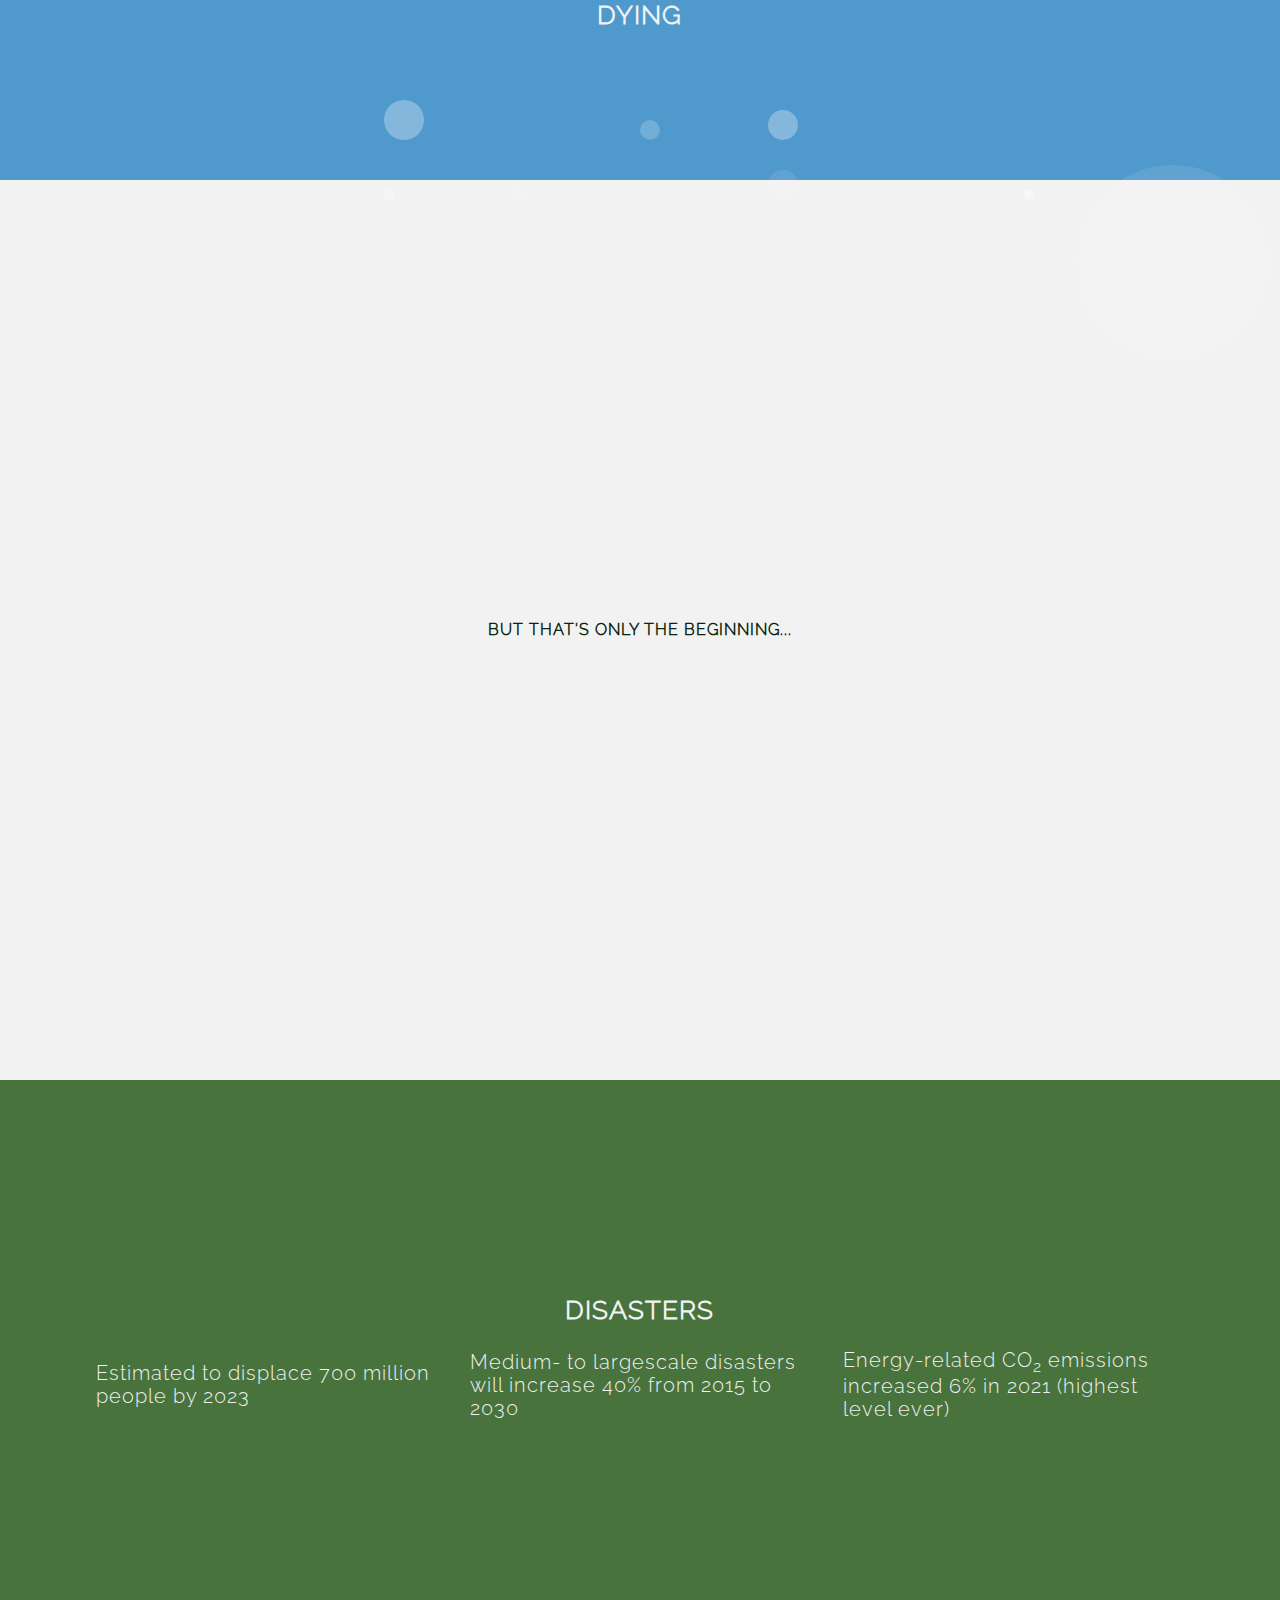
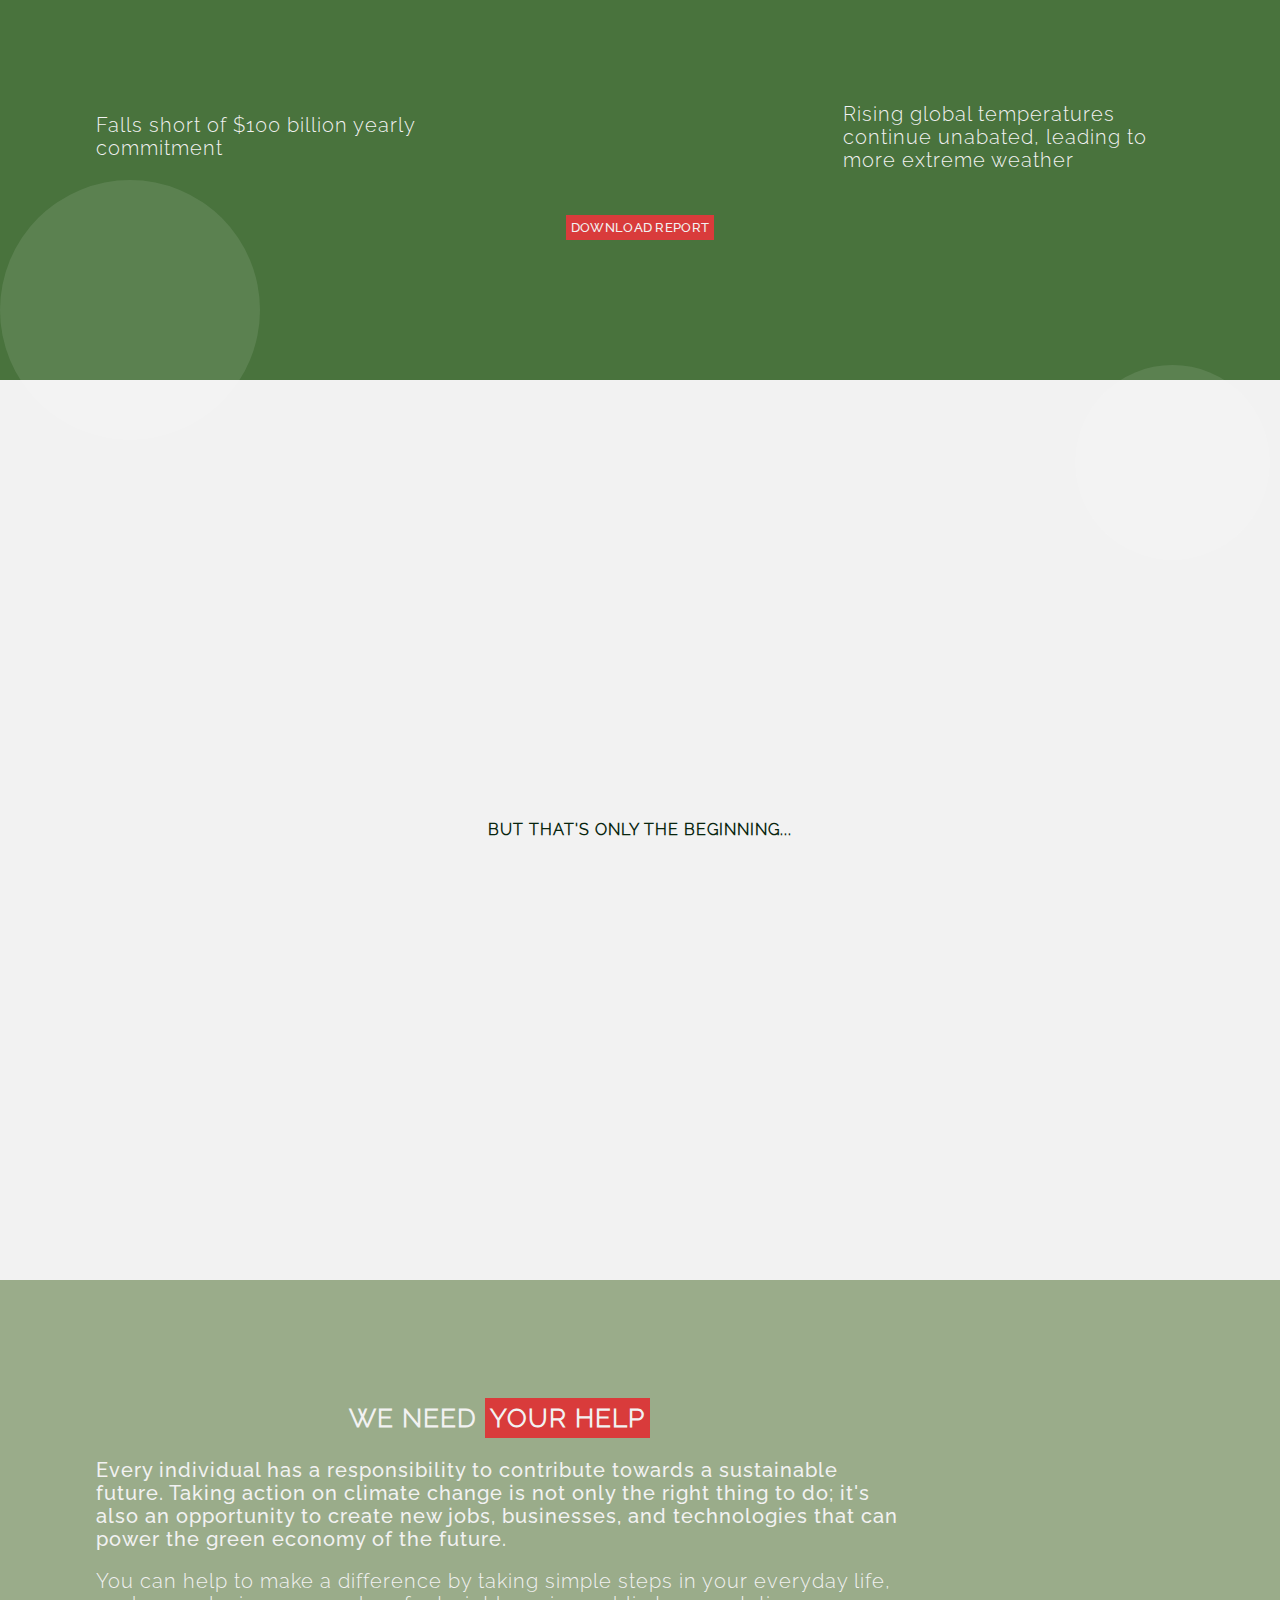
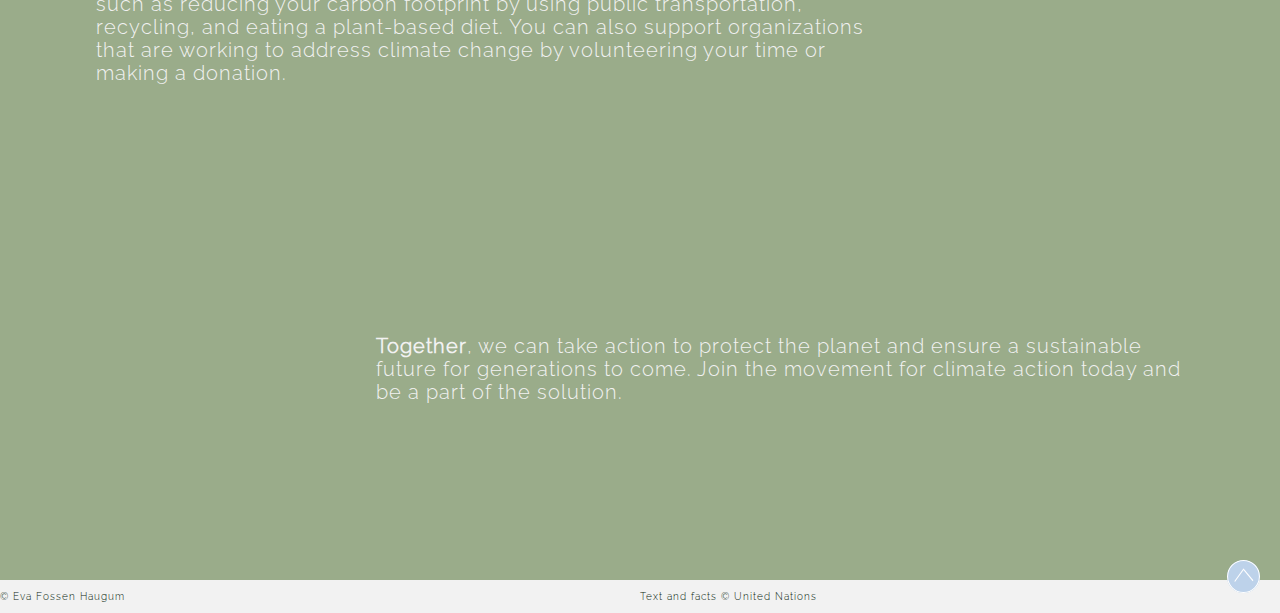
==== commit 46245397: "fixed more scrollytelling - story" ====
--- a/index.html
+++ b/index.html
@@ -30,7 +30,7 @@
 
     <main>
         <div class="between-sections">
-            <h2>Lets see how we as humans affect the world</h2>
+            <h2>Discover the impact of human behavior on the planet</h2>
             <img class="arrow-down bounce" src="assets/svg/arrow-down.svg" alt="">
         </div>
 
@@ -70,9 +70,7 @@
             <div class="circle"></div>
         </section>
 
-        <div class="between-sections">
-            <h2>This Will cause</h2>
-        </div>
+        <div class="fixed-background fixed-one"></div>
 
         <!-- scene two -->
         <section class="scene">
@@ -85,12 +83,6 @@
                         transition to renewable energy, the reduction of greenhouse gas emissions, and the adoption of
                         sustainable practices.</p>
 
-                    <p>The SDGs provide a framework to guide global action towards a sustainable
-                        future and a pathway towards a resilient, low-carbon economy that benefits people and the
-                        planet.
-                        Urgent action is needed to achieve Goal 13 and secure a safe and sustainable future for
-                        ourselves
-                        and future generations</p>
                 </div>
 
                 <div class="thermometer">
@@ -103,6 +95,8 @@
 
             <div class="circle"></div>
         </section>
+
+        <div class="fixed-background fixed-two"></div>
 
         <!-- scene three -->
         <section class="scene">
@@ -113,12 +107,13 @@
 
                 <div class="three-wave">
                     <p>with 30-50 cm by the year 2100</p>
-                    <img class="three-picture" src="assets/images/owerflow.jpg" alt="">
-                </div>
-            </div>
-
-            <div class="circle"></div>
-        </section>
+                </div>
+            </div>
+
+            <div class="circle"></div>
+        </section>
+
+        <div class="fixed-background fixed-three"></div>
 
         <!-- scene four -->
         <section class="scene">
@@ -152,6 +147,10 @@
             <div class="circle"></div>
         </section>
 
+        <div class="between-sections">
+            <h2>But that's only the beginning...</h2>
+        </div>
+
         <!-- scene five -->
         <section class="scene">
             <div class="frame five">
@@ -190,6 +189,10 @@
             <div class="circle"></div>
             <div class="circle"></div>
         </section>
+
+        <div class="between-sections">
+            <h2>But that's only the beginning...</h2>
+        </div>
 
         <!-- scene six -->
         <section class="scene">
--- a/styles/index.css
+++ b/styles/index.css
@@ -1,103 +1,3 @@
-/*Bubble animation*/
-.bubble {
-  border-radius: 100%;
-  position: absolute;
-  background-color: white;
-  bottom: -20px;
-  opacity: 0.2;
-  animation: bubble 10s ease-in-out infinite, sideWays 4s ease-in-out infinite alternate;
-}
-
-@keyframes bubble {
-  0% {
-    transform: translateY(0%);
-    opacity: 0.06;
-  }
-  100% {
-    transform: translateY(-100vh);
-  }
-}
-@keyframes sideWays {
-  0% {
-    margin-left: 0px;
-  }
-  100% {
-    margin-left: 100px;
-  }
-}
-.bubble1 {
-  left: 10%;
-  animation-delay: 0.5s;
-  animation-duration: 46s;
-  opacity: 0.2;
-}
-
-.bubble2 {
-  width: 15px;
-  height: 15px;
-  left: 40%;
-  animation-delay: 1s;
-  animation-duration: 40s;
-  opacity: 0.1;
-}
-
-.bubble3 {
-  width: 10px;
-  height: 10px;
-  left: 30%;
-  animation-delay: 5s;
-  animation-duration: 50s;
-  opacity: 0.3;
-}
-
-.bubble4 {
-  width: 30px;
-  height: 30px;
-  left: 60%;
-  animation-delay: 10s;
-  animation-duration: 34s;
-  opacity: 0.1;
-}
-
-.bubble5 {
-  width: 10px;
-  height: 10px;
-  left: 80%;
-  animation-delay: 3s;
-  animation-duration: 60s;
-  opacity: 0.4;
-}
-
-.bubble6 {
-  width: 20px;
-  height: 20px;
-  left: 50%;
-  bottom: 40px;
-  animation-delay: -5s;
-  animation-duration: 42s;
-  opacity: 0.2;
-}
-
-.bubble7 {
-  width: 40px;
-  height: 40px;
-  left: 30%;
-  bottom: 40px;
-  animation-delay: -21s;
-  animation-duration: 48s;
-  opacity: 0.3;
-}
-
-.bubble8 {
-  width: 30px;
-  height: 30px;
-  left: 60%;
-  bottom: 40px;
-  animation-delay: -13.75s;
-  animation-duration: 40s;
-  opacity: 0.3;
-}
-
 /*colors*/
 :root {
   --background-color: #f2f2f2;
@@ -112,43 +12,6 @@
   --light-text-color: #f2f2f2;
 }
 
-/*circles*/
-.circle {
-  position: absolute;
-  background-color: white;
-  opacity: 0.1;
-  border-radius: 50%;
-  z-index: 99;
-}
-
-.circle:nth-of-type(1) {
-  height: 10em;
-  width: 10em;
-  right: 0;
-  bottom: -100px;
-}
-
-.circle:nth-of-type(2) {
-  height: 15em;
-  width: 15em;
-  right: 10px;
-  bottom: -180px;
-}
-
-.circle:nth-of-type(3) {
-  height: 20em;
-  width: 20em;
-  left: 0;
-  top: 700px;
-}
-
-.circle:nth-of-type(4) {
-  height: 15em;
-  width: 15em;
-  right: 0;
-  bottom: 0;
-}
-
 /*fonts*/
 @font-face {
   font-family: RalewayLight;
@@ -367,18 +230,6 @@
   align-items: center;
 }
 
-.between-sections {
-  display: flex;
-  justify-content: center;
-  align-items: center;
-  height: 100vh;
-  text-align: center;
-}
-
-.between-sections h2 {
-  font-size: 1.2em;
-}
-
 /* scroll up button */
 .back-up {
   position: absolute;
@@ -388,34 +239,21 @@
   bottom: 20px;
 }
 
-/* ###################################################### */
-/*                          Scene 1                       */
-/* ###################################################### */
-.one {
-  grid-template-columns: 1fr 1fr 1fr;
-  grid-template-rows: 0.5fr 0.2fr 0.5fr;
-  gap: 2% 2%;
-  grid-template-areas: "one-title one-title one-title" ". . ." "one-text one-text one-text";
-}
-
-.one-title {
-  grid-area: one-title;
-  padding: 1%;
-}
-
-.one-text {
-  grid-area: one-text;
-}
-
-div.one-text > p:first-of-type {
-  font-family: RalewayMedium;
-}
-
-.one img {
-  height: 100%;
-  width: 100%;
-}
-
+.between-sections {
+  display: flex;
+  flex-direction: column;
+  justify-content: center;
+  align-items: center;
+  text-align: center;
+  height: 100vh;
+}
+
+.between-sections h2 {
+  margin: auto;
+  font-size: 1.2em;
+}
+
+/*one*/
 img.arrow-down {
   display: inline-block;
   margin-left: 0.75em;
@@ -423,6 +261,8 @@
   height: 3em;
   border: 0.2em solid var(--light-text-color);
   border-radius: 50%;
+  filter: grayscale(100%) invert(100%);
+  margin: auto;
 }
 
 .bounce {
@@ -440,6 +280,58 @@
     transform: translateY(0);
   }
 }
+/*fixed background*/
+.fixed-background {
+  background-repeat: no-repeat;
+  background-attachment: fixed;
+  background-size: cover;
+  height: 50vh;
+  width: 100%;
+}
+
+.fixed-one {
+  background-image: url("../assets/images/drought.jpg");
+  /*<a href="https://www.freepik.com/free-photo/elderly-man-sitting-touch-with-rain-dry-season-global-warming-selection-focus_5469296.htm#query=water%20eco%20drought&position=28&from_view=search&track=ais">Image by jcomp</a> on Freepik*/
+}
+
+.fixed-two {
+  background-image: url("../assets/images/owerflow.jpg");
+  /*<a href="https://www.freepik.com/free-photo/elderly-man-sitting-touch-with-rain-dry-season-global-warming-selection-focus_5469296.htm#query=water%20eco%20drought&position=28&from_view=search&track=ais">Image by jcomp</a> on Freepik*/
+}
+
+.fixed-three {
+  background-image: url("../assets/images/coral-reef.jpg");
+  /*<a href="https://www.freepik.com/free-photo/coral-reef_28944298.htm#query=coral%20reefs&position=39&from_view=search&track=ais">Image by kamchatka</a> on Freepik*/
+}
+
+/* ###################################################### */
+/*                          Scene 1                       */
+/* ###################################################### */
+.one {
+  grid-template-columns: 1fr 1fr 1fr;
+  grid-template-rows: 0.5fr 0.2fr 0.5fr;
+  gap: 2% 2%;
+  grid-template-areas: "one-title one-title one-title" ". . ." "one-text one-text one-text";
+}
+
+.one-title {
+  grid-area: one-title;
+  padding: 1%;
+}
+
+.one-text {
+  grid-area: one-text;
+}
+
+div.one-text > p:first-of-type {
+  font-family: RalewayMedium;
+}
+
+.one img {
+  height: 100%;
+  width: 100%;
+}
+
 /* ###################################################### */
 /*                          Scene 2                       */
 /* ###################################################### */
@@ -455,10 +347,6 @@
 
 .two-text {
   grid-area: two-text;
-}
-
-div.two-text > p:first-of-type {
-  font-family: RalewayMedium;
 }
 
 .two-text-2 {
@@ -832,6 +720,9 @@
     --dark-text-color: #f2f2f2;
     --light-text-color: #f2f2f2;
   }
+  img.arrow-down {
+    filter: grayscale(0%) invert(0%);
+  }
 }
 @media (prefers-reduced-motion) {
   .mercury,
@@ -846,4 +737,140 @@
     -o-transition-property: none;
     transition-property: none;
   }
+}
+/*circles*/
+.circle {
+  position: absolute;
+  background-color: white;
+  opacity: 0.1;
+  border-radius: 50%;
+  z-index: 99;
+}
+
+.circle:nth-of-type(1) {
+  height: 10em;
+  width: 10em;
+  right: 0;
+  bottom: -100px;
+}
+
+.circle:nth-of-type(2) {
+  height: 15em;
+  width: 15em;
+  right: 10px;
+  bottom: -180px;
+}
+
+.circle:nth-of-type(3) {
+  height: 20em;
+  width: 20em;
+  left: 0;
+  top: 700px;
+}
+
+.circle:nth-of-type(4) {
+  height: 15em;
+  width: 15em;
+  right: 0;
+  bottom: 0;
+}
+
+/*Bubble animation*/
+.bubble {
+  border-radius: 100%;
+  position: absolute;
+  background-color: white;
+  bottom: -20px;
+  opacity: 0.2;
+  animation: bubble 10s ease-in-out infinite, sideWays 4s ease-in-out infinite alternate;
+}
+
+@keyframes bubble {
+  0% {
+    transform: translateY(0%);
+    opacity: 0.06;
+  }
+  100% {
+    transform: translateY(-100vh);
+  }
+}
+@keyframes sideWays {
+  0% {
+    margin-left: 0px;
+  }
+  100% {
+    margin-left: 100px;
+  }
+}
+.bubble1 {
+  left: 10%;
+  animation-delay: 0.5s;
+  animation-duration: 46s;
+  opacity: 0.2;
+}
+
+.bubble2 {
+  width: 15px;
+  height: 15px;
+  left: 40%;
+  animation-delay: 1s;
+  animation-duration: 40s;
+  opacity: 0.1;
+}
+
+.bubble3 {
+  width: 10px;
+  height: 10px;
+  left: 30%;
+  animation-delay: 5s;
+  animation-duration: 50s;
+  opacity: 0.3;
+}
+
+.bubble4 {
+  width: 30px;
+  height: 30px;
+  left: 60%;
+  animation-delay: 10s;
+  animation-duration: 34s;
+  opacity: 0.1;
+}
+
+.bubble5 {
+  width: 10px;
+  height: 10px;
+  left: 80%;
+  animation-delay: 3s;
+  animation-duration: 60s;
+  opacity: 0.4;
+}
+
+.bubble6 {
+  width: 20px;
+  height: 20px;
+  left: 50%;
+  bottom: 40px;
+  animation-delay: -5s;
+  animation-duration: 42s;
+  opacity: 0.2;
+}
+
+.bubble7 {
+  width: 40px;
+  height: 40px;
+  left: 30%;
+  bottom: 40px;
+  animation-delay: -21s;
+  animation-duration: 48s;
+  opacity: 0.3;
+}
+
+.bubble8 {
+  width: 30px;
+  height: 30px;
+  left: 60%;
+  bottom: 40px;
+  animation-delay: -13.75s;
+  animation-duration: 40s;
+  opacity: 0.3;
 }/*# sourceMappingURL=index.css.map */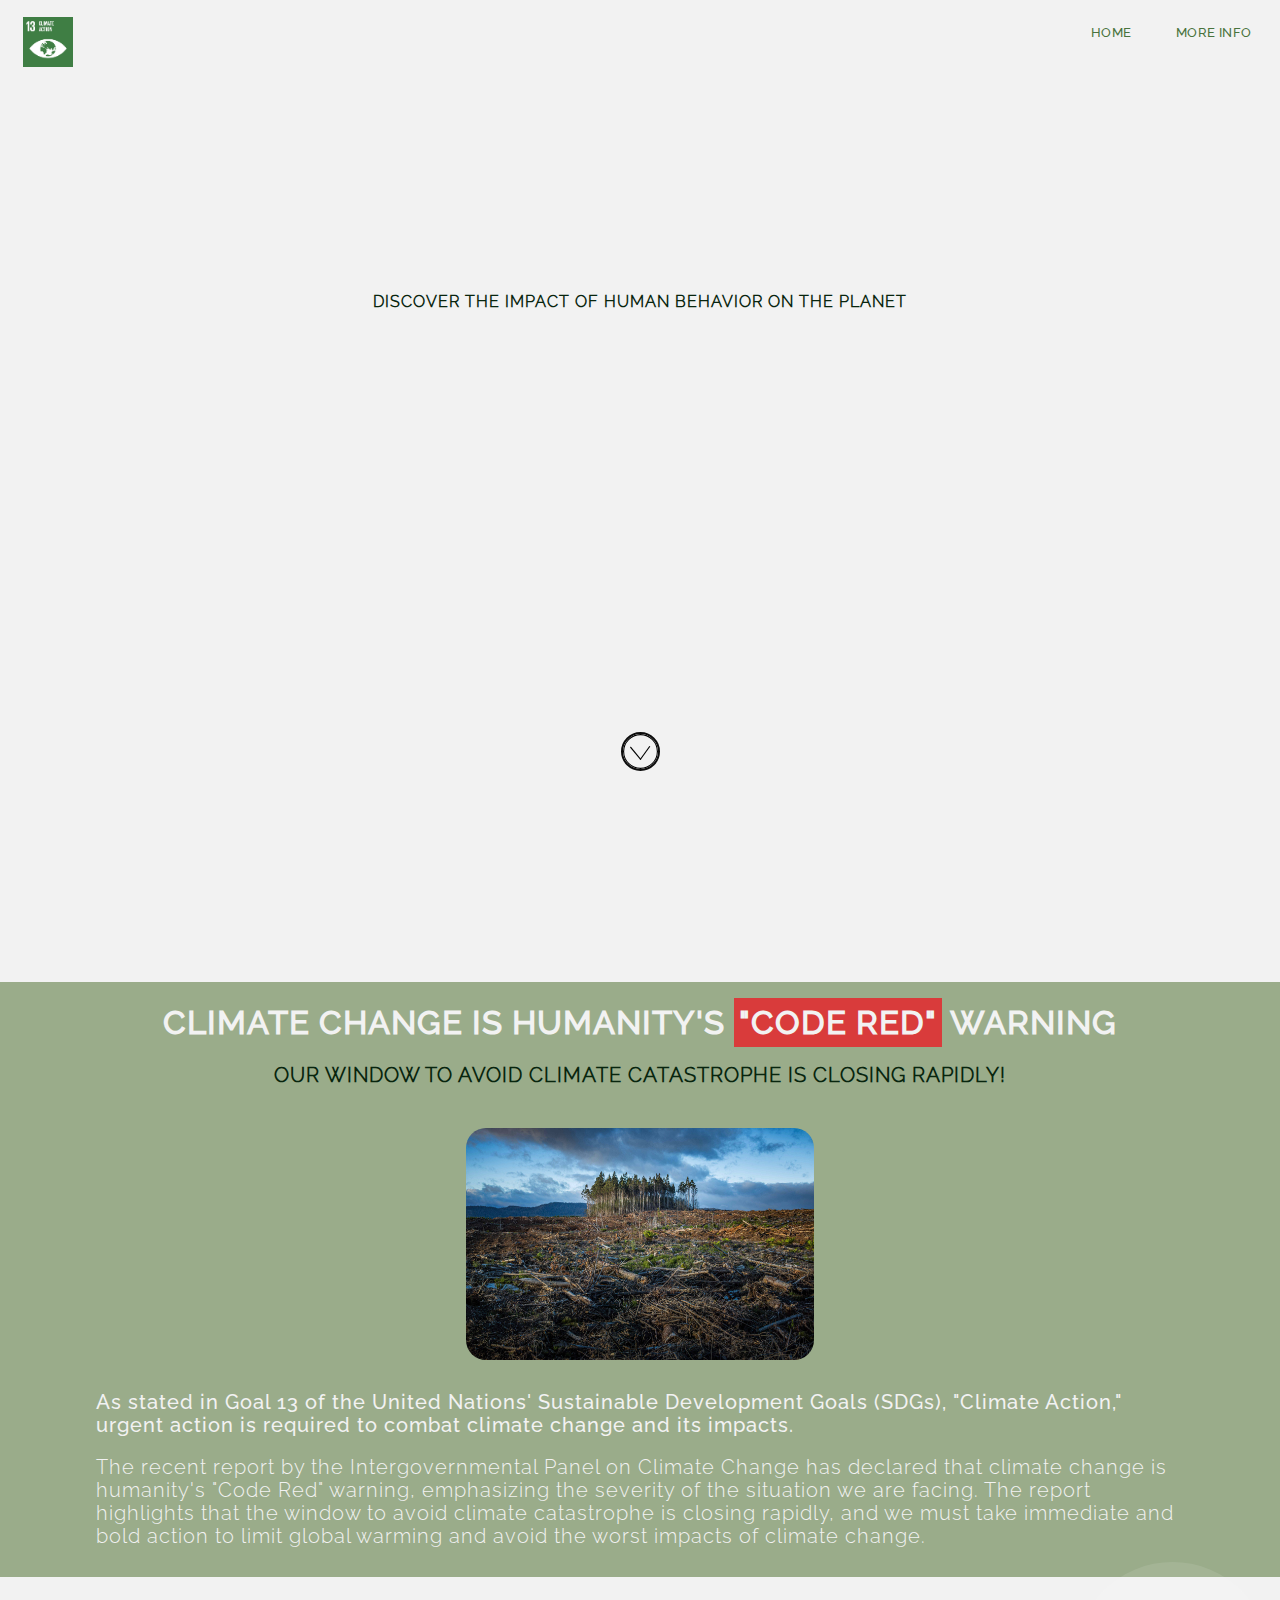
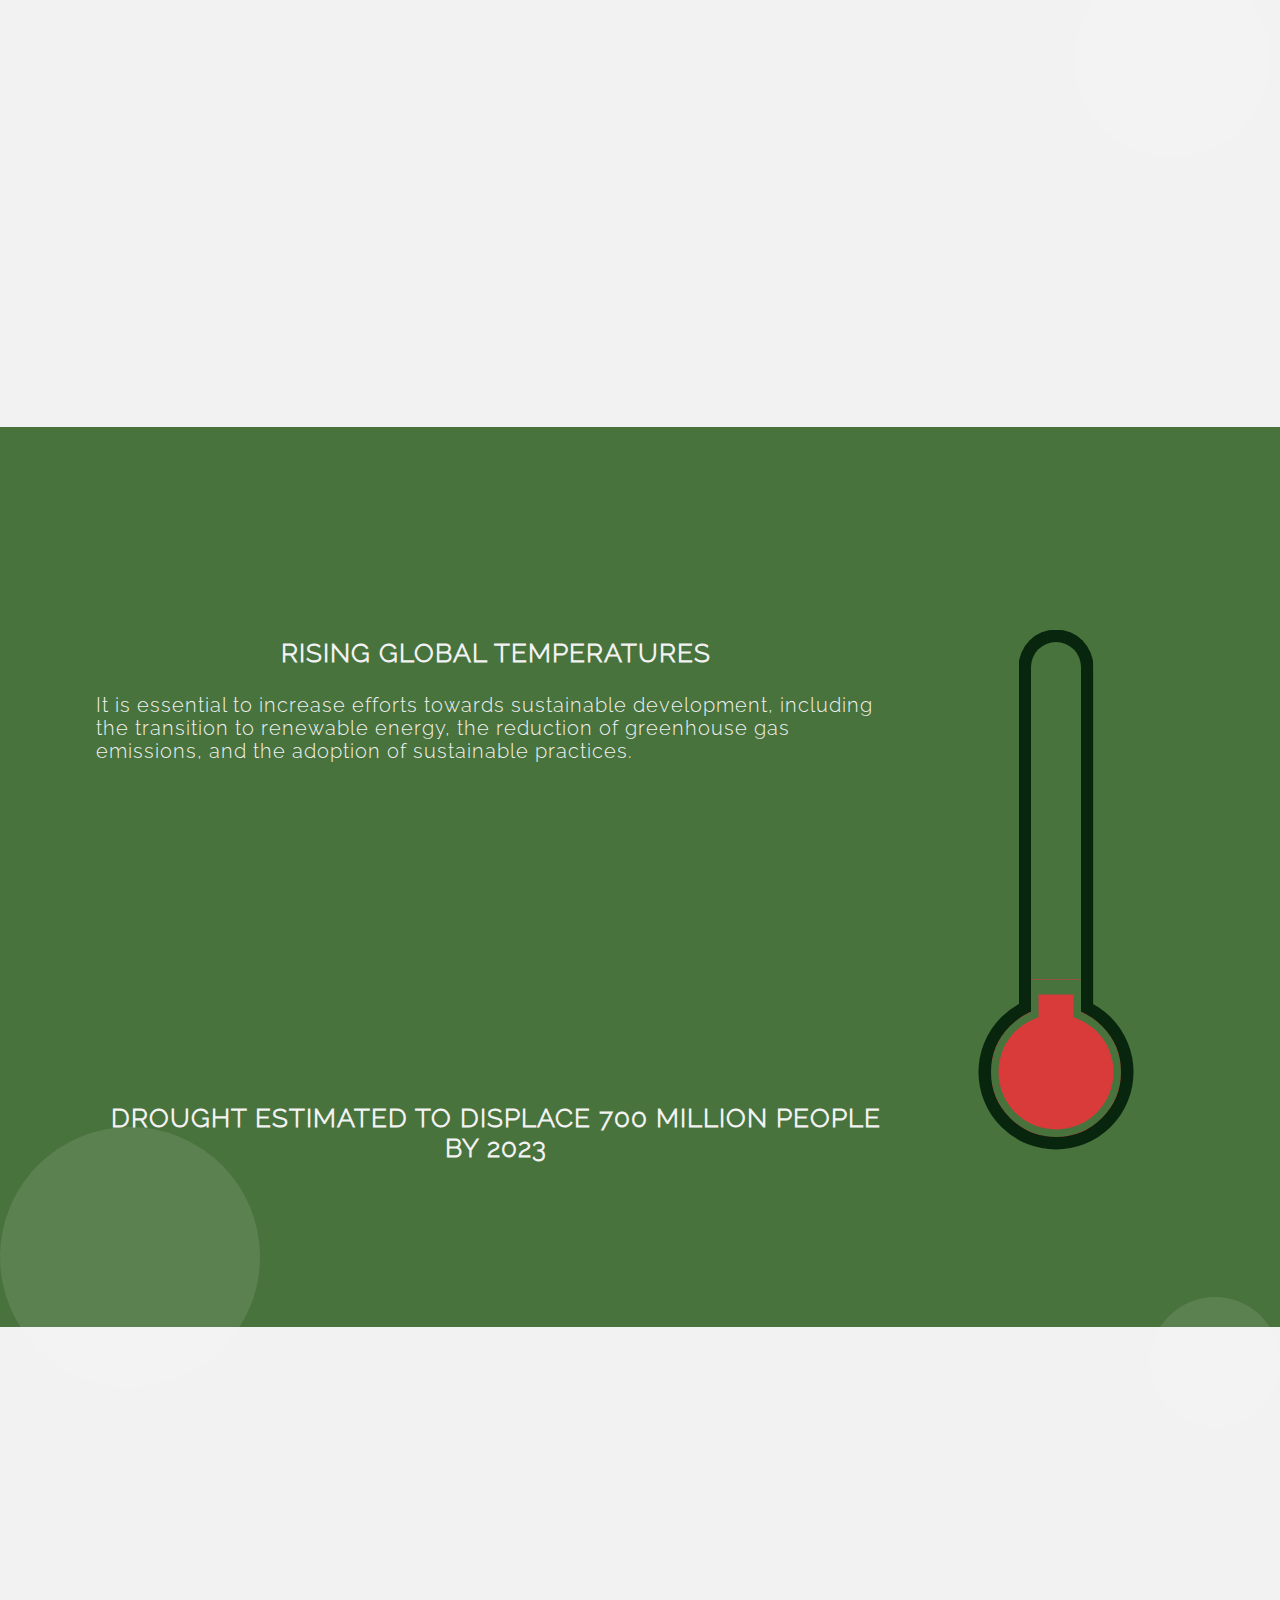
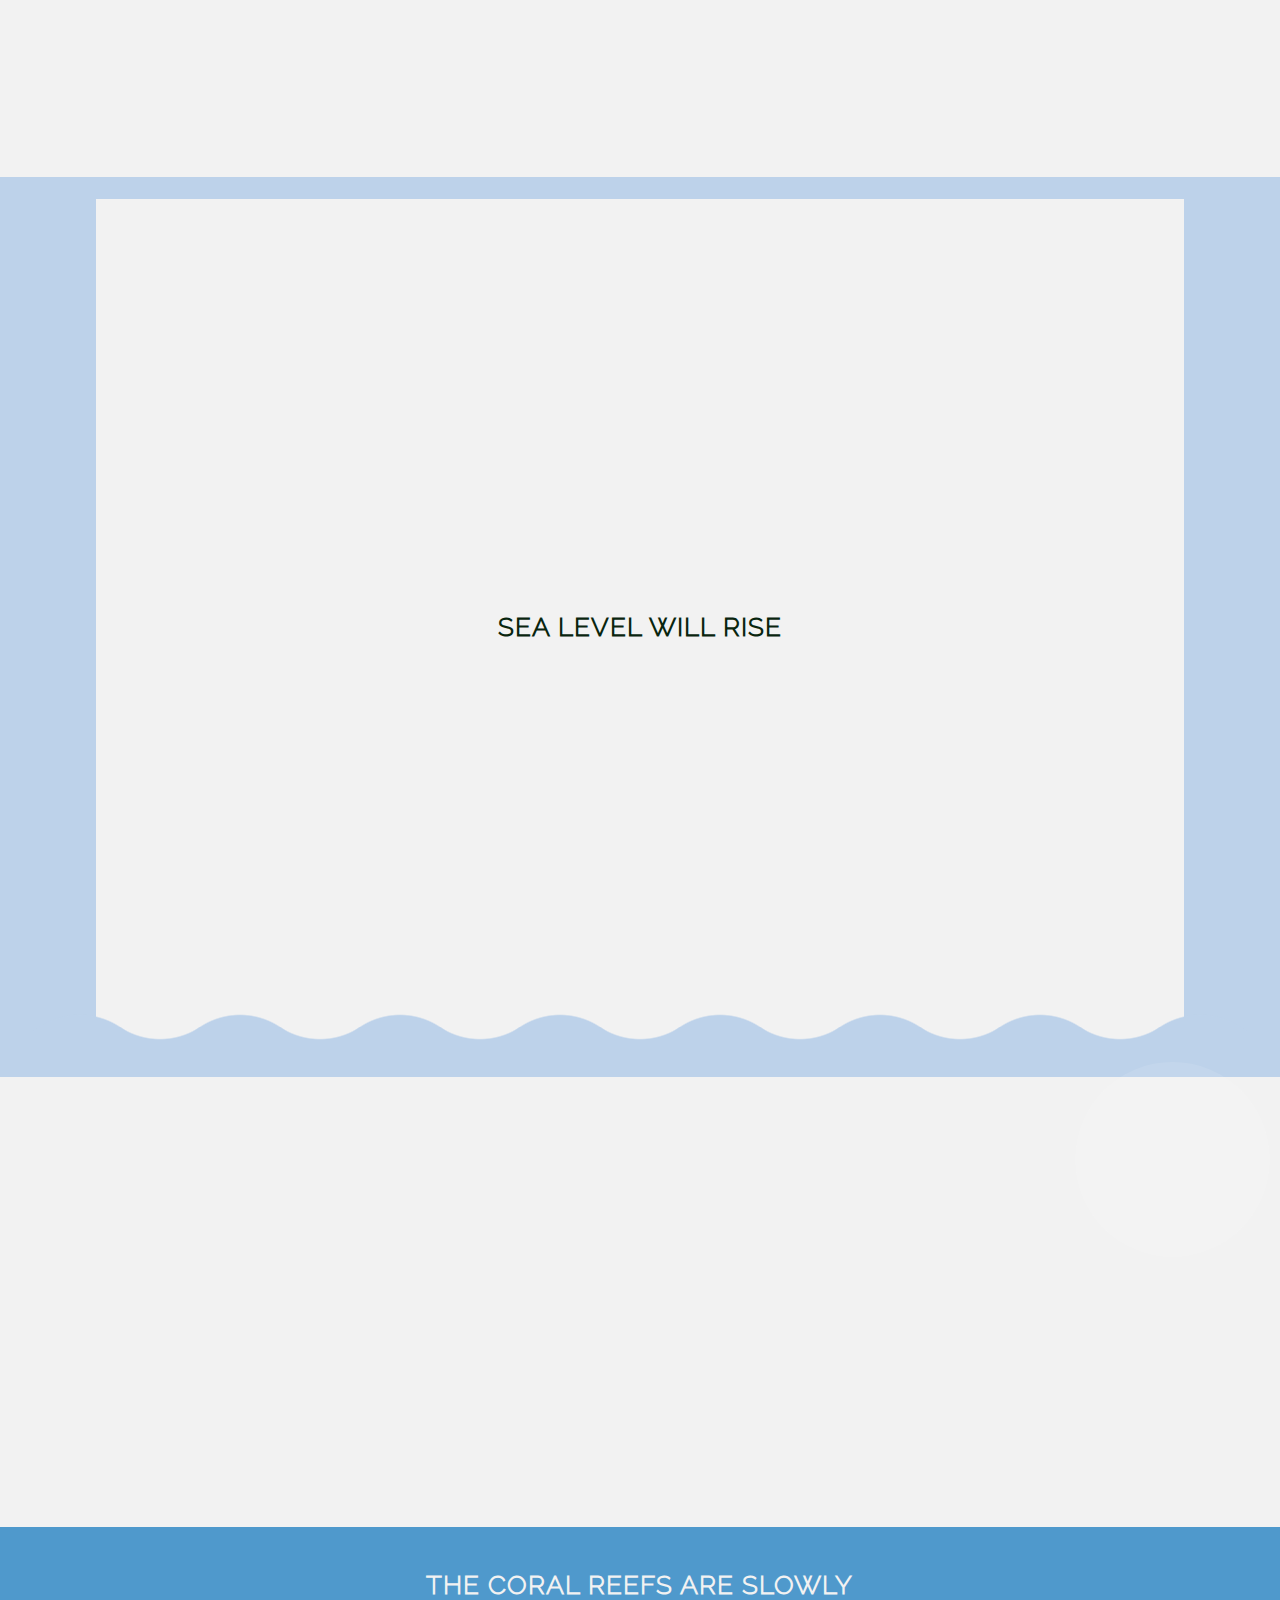
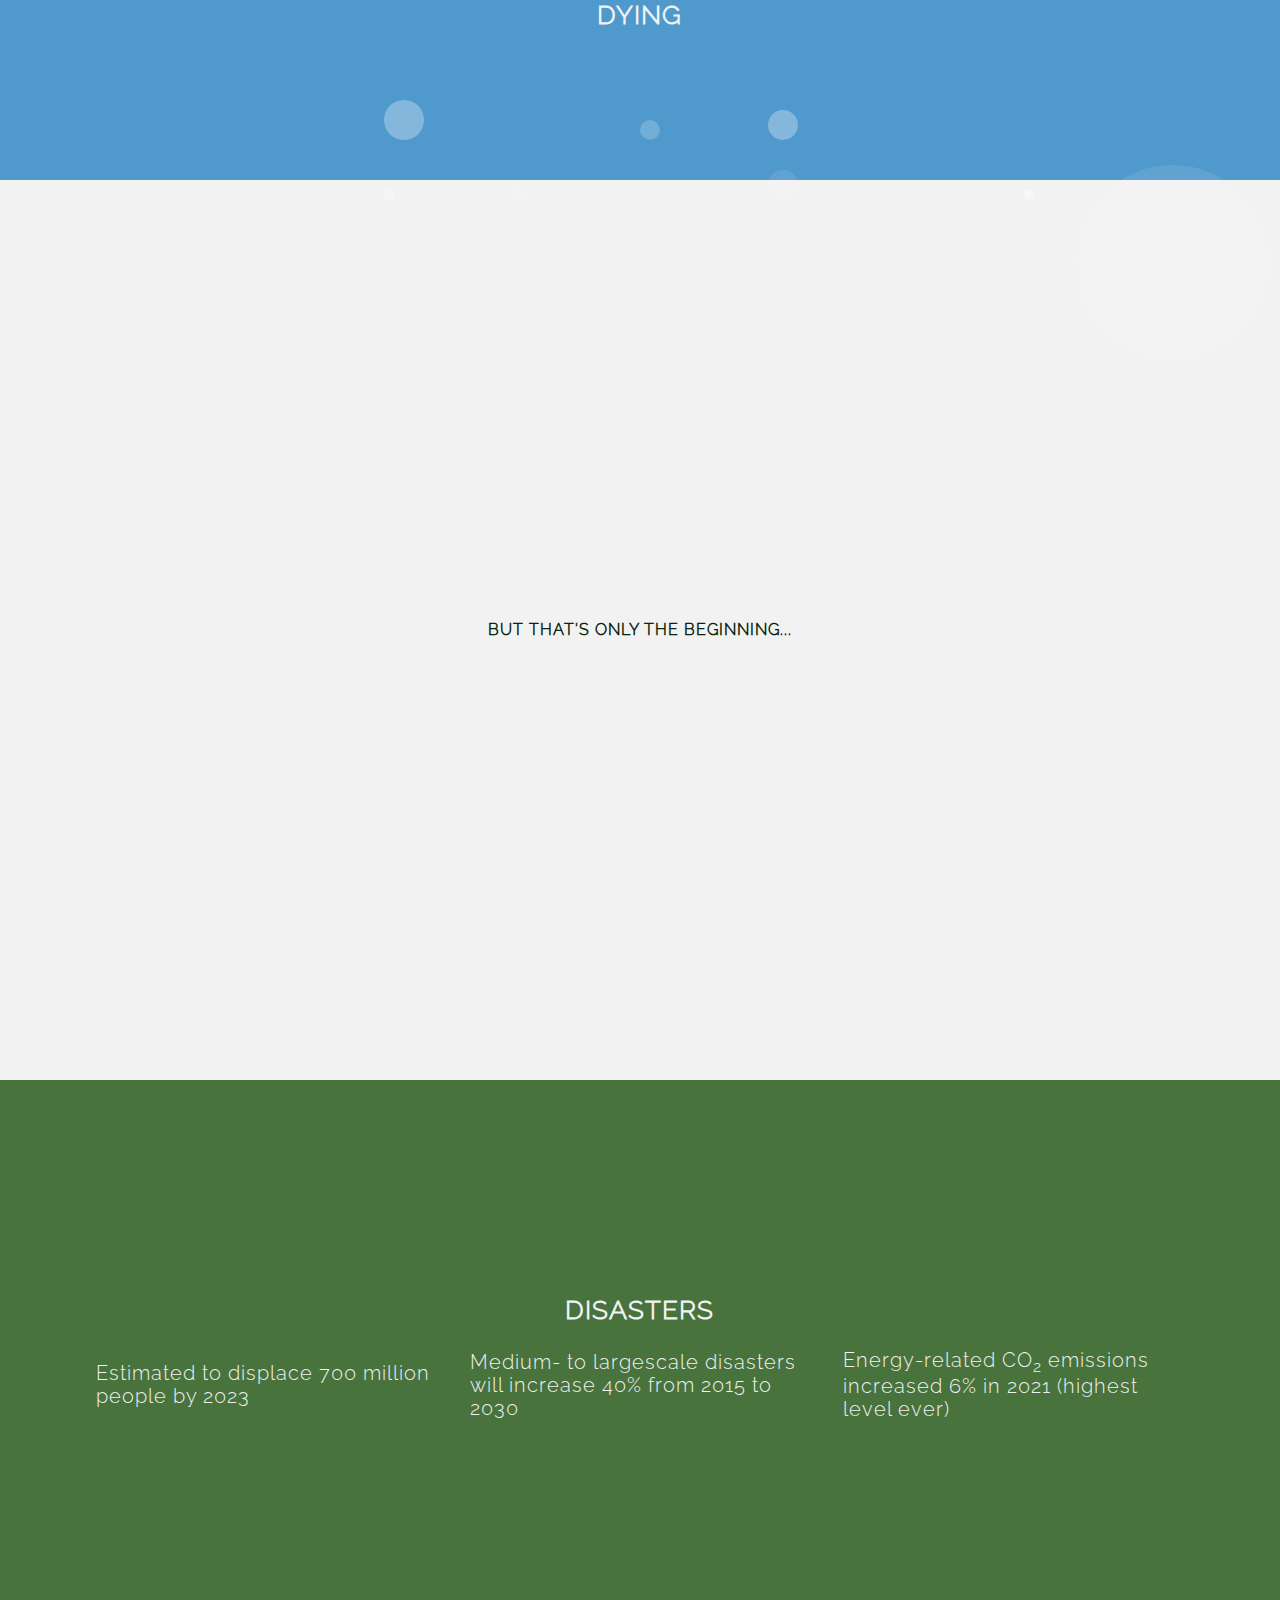
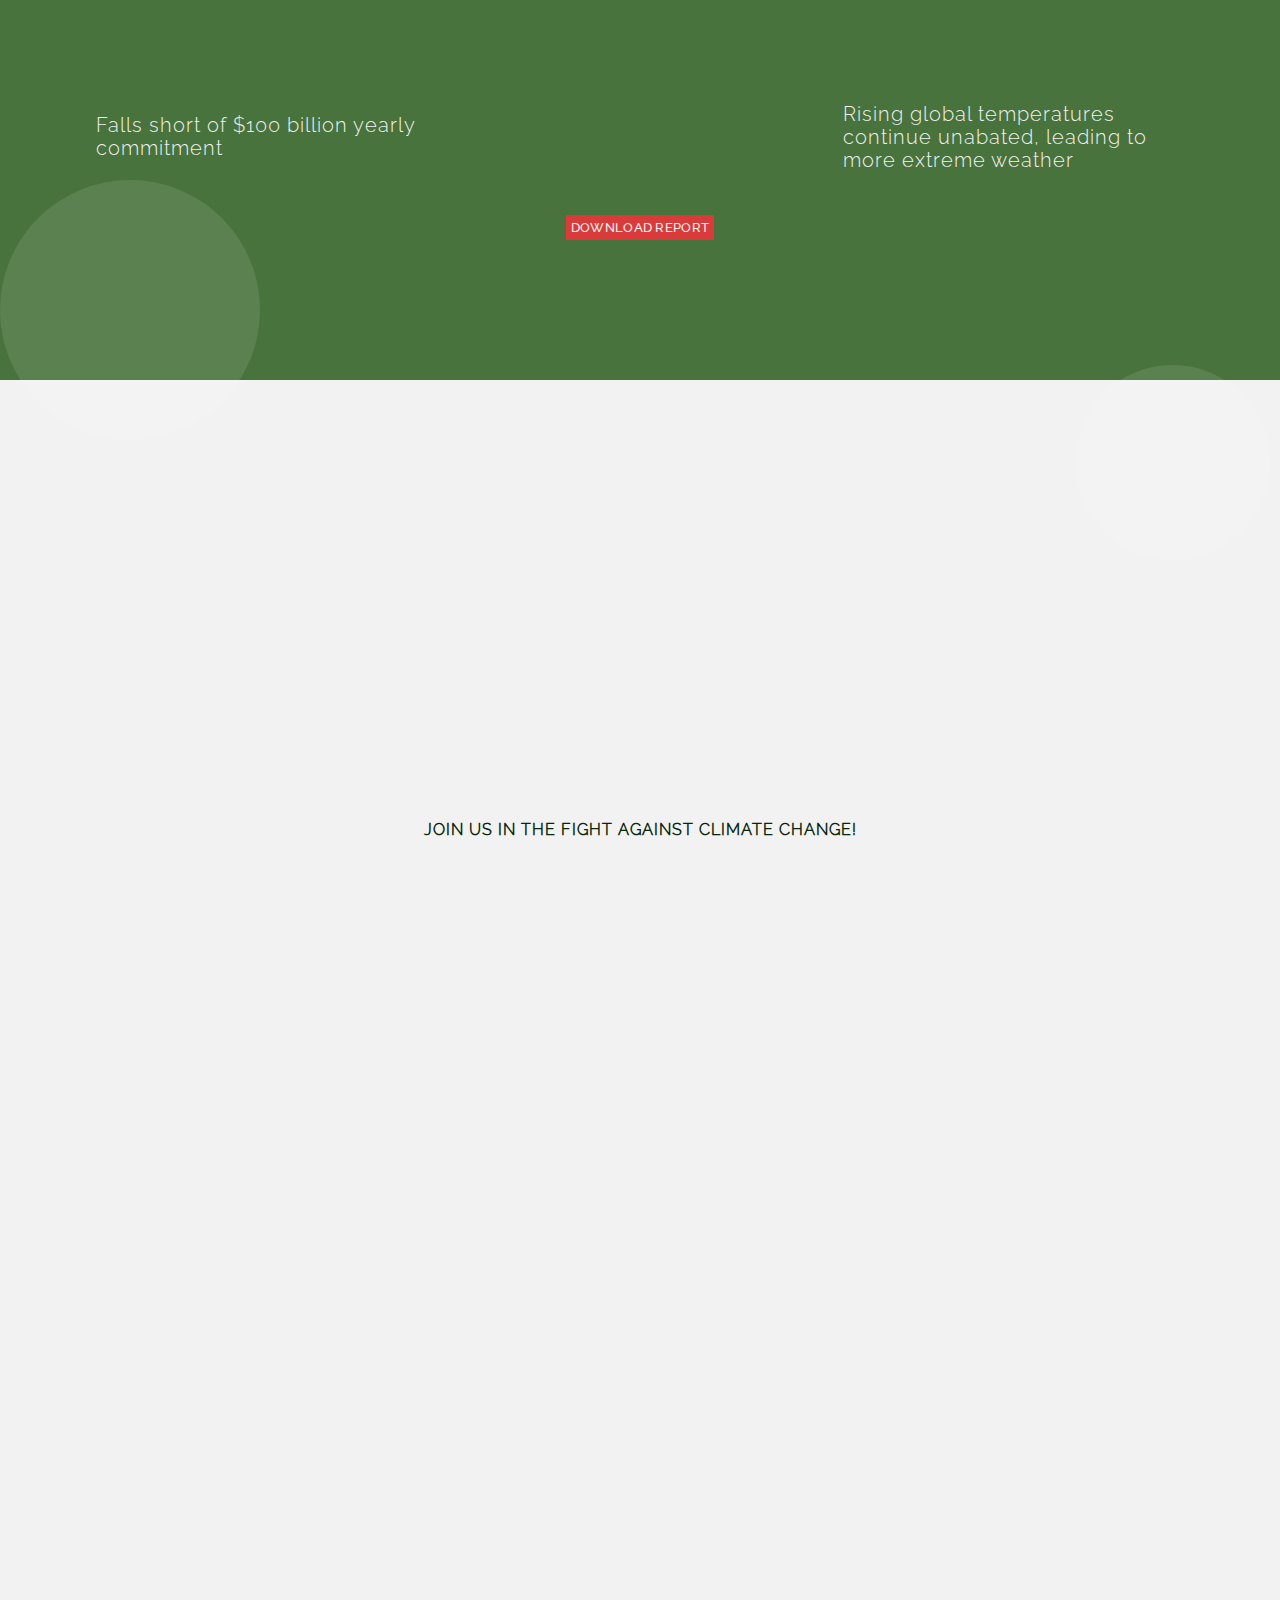
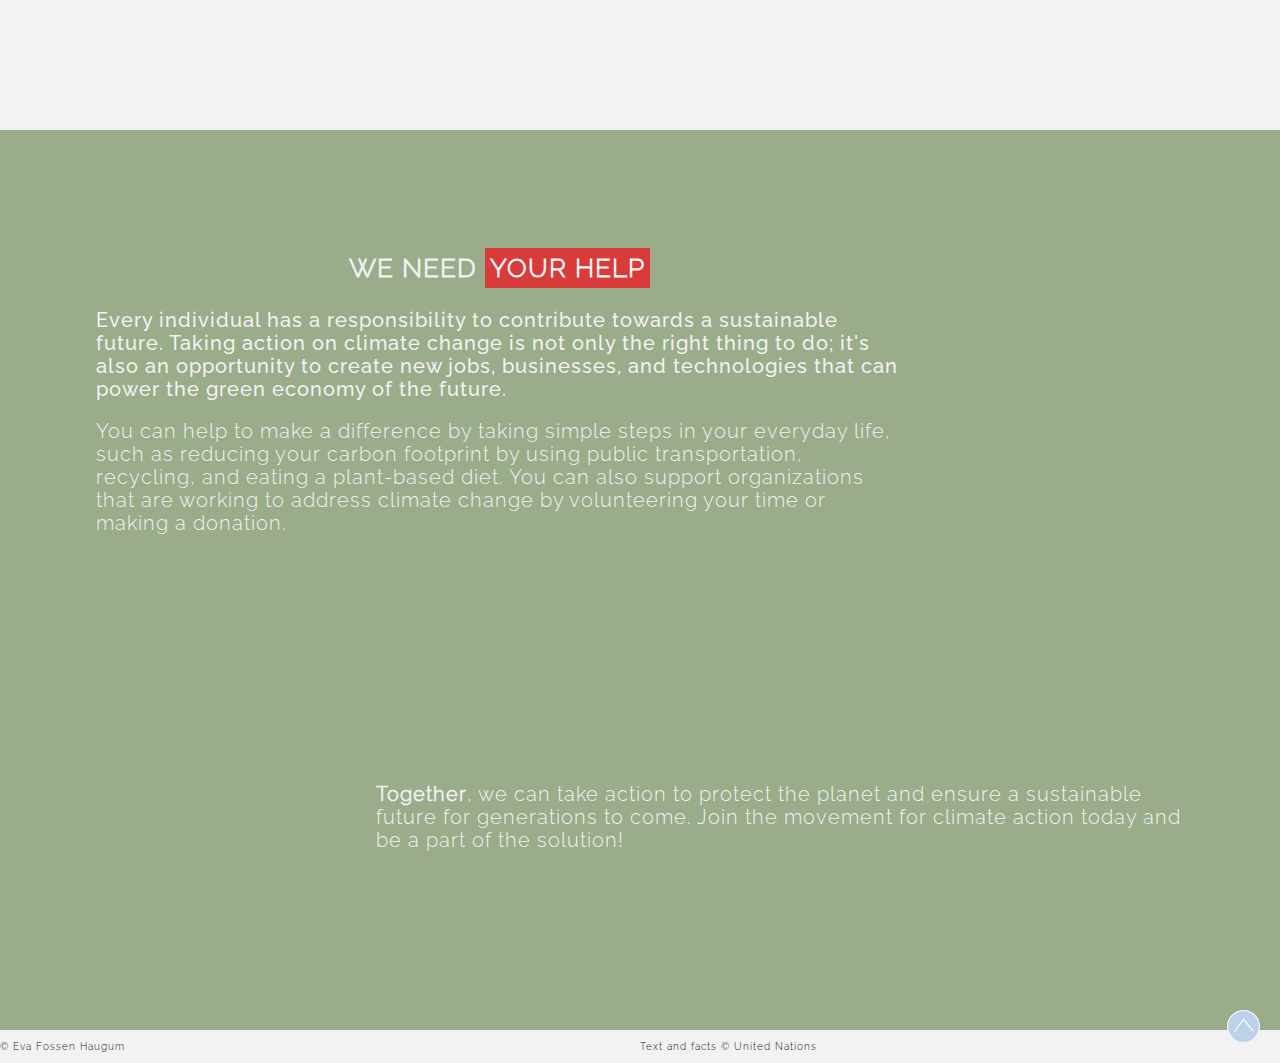
==== commit da9f8401: "added images, fixed story" ====
--- a/index.html
+++ b/index.html
@@ -191,8 +191,10 @@
         </section>
 
         <div class="between-sections">
-            <h2>But that's only the beginning...</h2>
+            <h2>Join us in the fight against climate change!</h2>
         </div>
+
+        <div class="fixed-background fixed-four"></div>
 
         <!-- scene six -->
         <section class="scene">
@@ -218,7 +220,7 @@
                 <div class="six-help-2">
                     <p><strong>Together</strong>, we can take action to protect the planet and ensure a sustainable
                         future for
-                        generations to come. Join the movement for climate action today and be a part of the solution.
+                        generations to come. Join the movement for climate action today and be a part of the solution!
                     </p>
 
                     <a class="animation-from-left" href="https://your-website.com/help"><span>Click here to
--- a/styles/index.css
+++ b/styles/index.css
@@ -17,14 +17,17 @@
   font-family: RalewayLight;
   src: url(../assets/fonts/Raleway-Light.ttf);
 }
+
 @font-face {
   font-family: RalewayMedium;
   src: url(../assets/fonts/Raleway-Medium.ttf);
 }
+
 @font-face {
   font-family: RalewayThin;
   src: url(../assets/fonts/Raleway-Thin.ttf);
 }
+
 /* ###################################################### */
 /*                       General Rules                    */
 /* ###################################################### */
@@ -239,6 +242,9 @@
   bottom: 20px;
 }
 
+/* ###################################################### */
+/*               Pictures between sections                */
+/* ###################################################### */
 .between-sections {
   display: flex;
   flex-direction: column;
@@ -273,13 +279,16 @@
   0% {
     transform: translateY(0);
   }
+
   50% {
     transform: translateY(-7px);
   }
+
   100% {
     transform: translateY(0);
   }
 }
+
 /*fixed background*/
 .fixed-background {
   background-repeat: no-repeat;
@@ -304,6 +313,11 @@
   /*<a href="https://www.freepik.com/free-photo/coral-reef_28944298.htm#query=coral%20reefs&position=39&from_view=search&track=ais">Image by kamchatka</a> on Freepik*/
 }
 
+.fixed-four {
+  background-image: url("../assets/images/world-environment.jpg");
+  /*Image by <a href="https://www.freepik.com/free-photo/exterior-portrait-kids-world-environment-day_25068780.htm#query=helpingclimatechange&position=6&from_view=search&track=ais?log-in=email">Freepik</a>*/
+}
+
 /* ###################################################### */
 /*                          Scene 1                       */
 /* ###################################################### */
@@ -323,7 +337,7 @@
   grid-area: one-text;
 }
 
-div.one-text > p:first-of-type {
+div.one-text>p:first-of-type {
   font-family: RalewayMedium;
 }
 
@@ -436,7 +450,7 @@
   position: absolute;
   background-color: var(--background-three);
   --mask: radial-gradient(72.11px at 50% 100px, #000 99%, #0000 101%) calc(50% - 80px) 0/160px 100%,
-      radial-gradient(72.11px at 50% -60px, #0000 99%, #000 101%) 50% 40px/160px 100% repeat-x;
+    radial-gradient(72.11px at 50% -60px, #0000 99%, #000 101%) 50% 40px/160px 100% repeat-x;
   -webkit-mask: var(--mask);
   mask: var(--mask);
   height: 10%;
@@ -564,8 +578,12 @@
   width: 100%;
 }
 
-div.six-help > p:first-of-type {
+div.six-help>p:first-of-type {
   font-family: RalewayMedium;
+}
+
+a.animation-from-left {
+  font-size: larger;
 }
 
 .animation-from-left {
@@ -594,23 +612,28 @@
   html {
     font-size: clamp(13px, 1vw, 18px);
   }
+
   .scene:nth-of-type(4) {
     height: auto;
   }
+
   .scene:nth-of-type(1) {
     height: auto;
     padding-bottom: 20px;
   }
 }
+
 @media only screen and (max-width: 800px) {
   html {
     font-size: clamp(10px, 3vw, 15px);
     overflow-x: hidden;
   }
+
   .scene:not(:nth-of-type(3)):not(:nth-of-type(4)) {
     padding: 50px 0px;
     height: auto;
   }
+
   .frame.one,
   .frame.two,
   .frame.three,
@@ -619,94 +642,118 @@
     grid-template-columns: 1fr;
     grid-template-areas: none;
   }
+
   .frame.one {
     grid-template-rows: 1fr 1fr 1fr;
     height: auto;
   }
+
   .one-title,
   .one-text {
     grid-area: auto;
   }
-  .one > img {
+
+  .one>img {
     max-height: 280px;
     min-height: 280px;
   }
+
   .frame.two {
     grid-template-rows: 1fr 1.3fr 0.6fr;
     height: auto;
   }
+
   .two-text {
     grid-area: auto;
     grid-row: 1/2;
   }
+
   .thermometer {
     grid-area: auto;
     grid-row: 2/3;
     top: -40px;
     transform: scale(1.5);
   }
+
   .two-text-2 {
     grid-area: auto;
     grid-row: 3/4;
   }
+
   .frame.three {
     grid-template-rows: repeat(3, 1fr);
   }
+
   .three-text {
     grid-area: auto;
     grid-row: 2/3;
   }
+
   .frame.five {
     height: auto;
     grid-template-rows: repeat(6, 0.5fr) 0.2fr;
     gap: 0;
   }
+
   .five div:nth-of-type(5) {
     grid-row: 5/6;
   }
+
   .five-download {
     grid-area: auto;
   }
+
   .frame.six {
     height: auto;
     grid-template-rows: 0.3fr 1fr 380px 0.4fr;
     gap: 20px 0px;
   }
+
   .six img {
     min-width: 100%;
   }
+
   .six-picture {
     grid-area: auto;
     grid-row: 2/3;
   }
+
   .six-help {
     grid-area: auto;
   }
+
   img.six-picture-two {
     height: 100%;
     grid-area: auto;
   }
+
   .six-help-2 {
     grid-area: auto;
   }
+
   header a {
     font-size: 1.2em;
   }
+
   h1 {
     font-size: 2.5em;
   }
+
   h3 {
     font-size: 1.5em;
   }
+
   p {
     font-size: 1.2em;
   }
+
   .one-title h1 span {
     margin: auto;
     width: max-content;
     display: block;
   }
 }
+
 @media (prefers-color-scheme: dark) {
   :root {
     --background-color: #242424;
@@ -720,11 +767,14 @@
     --dark-text-color: #f2f2f2;
     --light-text-color: #f2f2f2;
   }
+
   img.arrow-down {
     filter: grayscale(0%) invert(0%);
   }
 }
+
 @media (prefers-reduced-motion) {
+
   .mercury,
   .three-wave,
   .animation-from-left,
@@ -738,6 +788,7 @@
     transition-property: none;
   }
 }
+
 /*circles*/
 .circle {
   position: absolute;
@@ -790,18 +841,22 @@
     transform: translateY(0%);
     opacity: 0.06;
   }
+
   100% {
     transform: translateY(-100vh);
   }
 }
+
 @keyframes sideWays {
   0% {
     margin-left: 0px;
   }
+
   100% {
     margin-left: 100px;
   }
 }
+
 .bubble1 {
   left: 10%;
   animation-delay: 0.5s;
@@ -873,4 +928,6 @@
   animation-delay: -13.75s;
   animation-duration: 40s;
   opacity: 0.3;
-}/*# sourceMappingURL=index.css.map */+}
+
+/*# sourceMappingURL=index.css.map */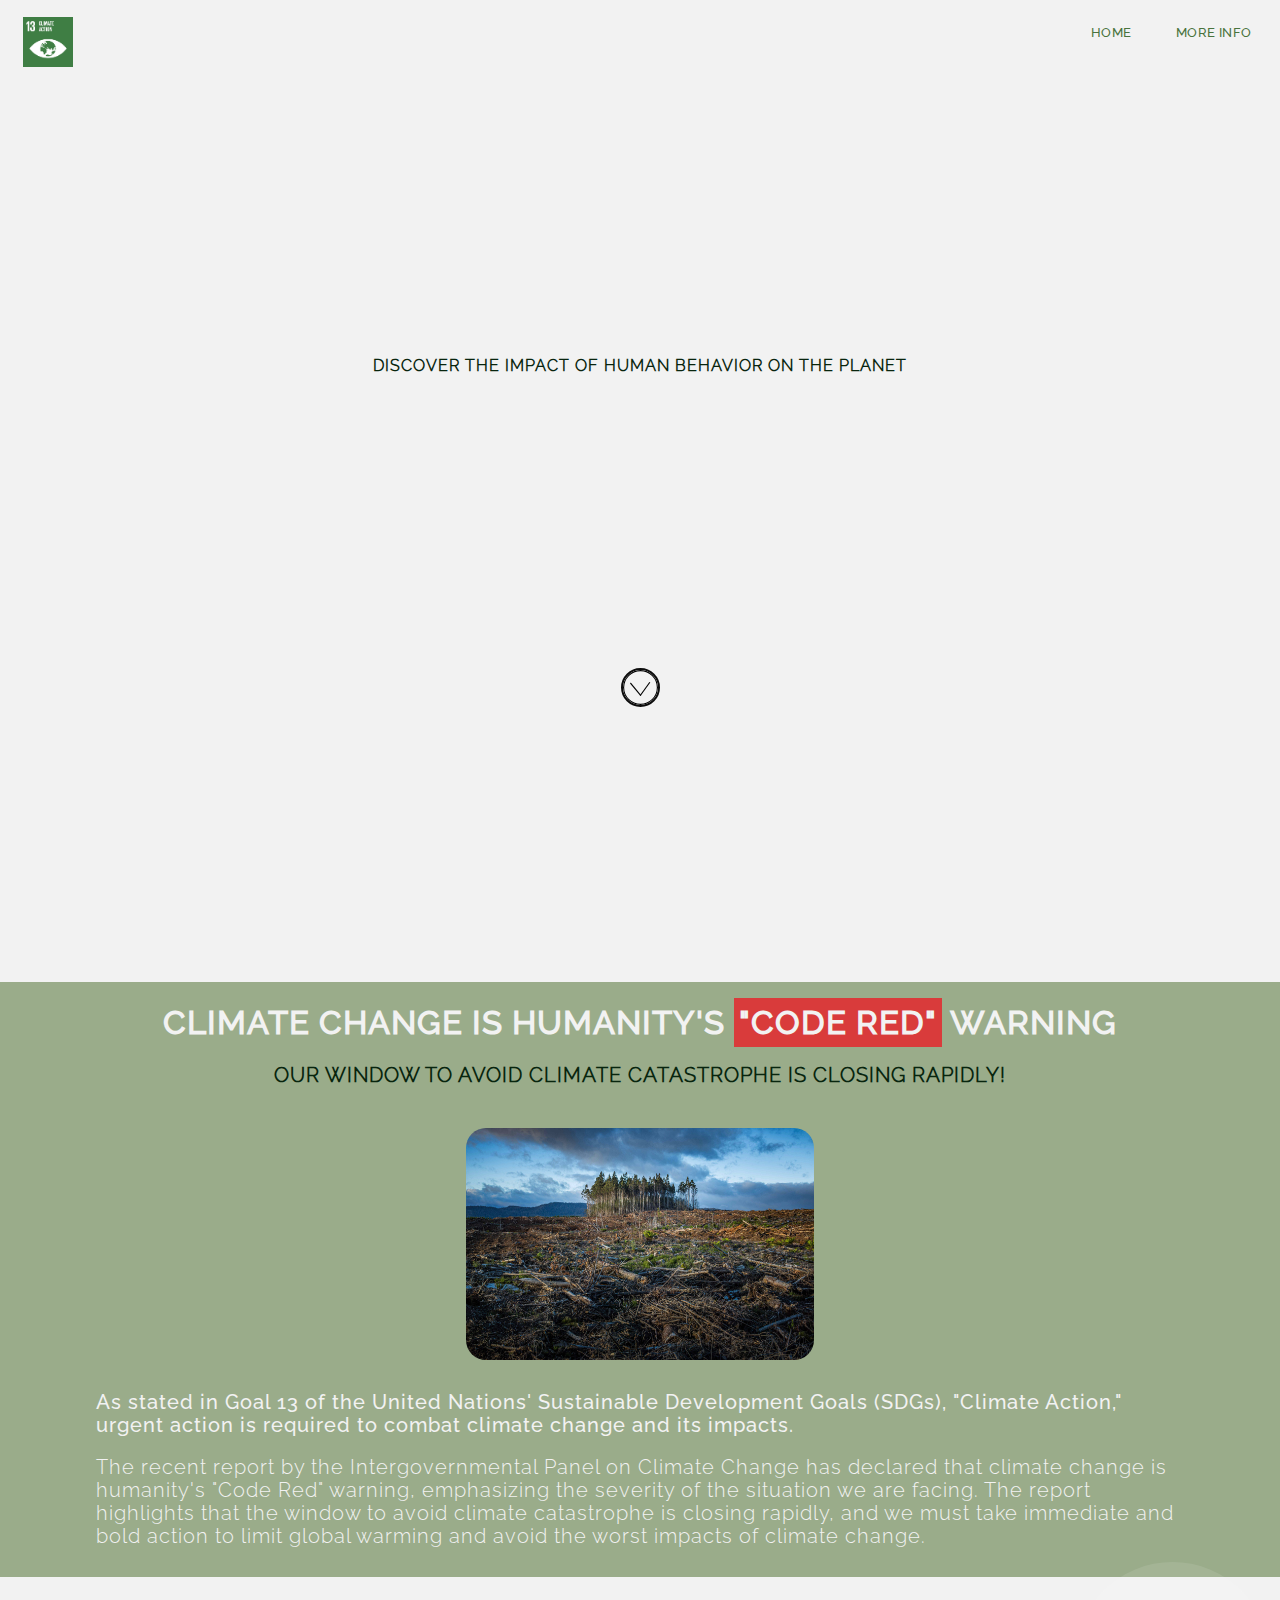
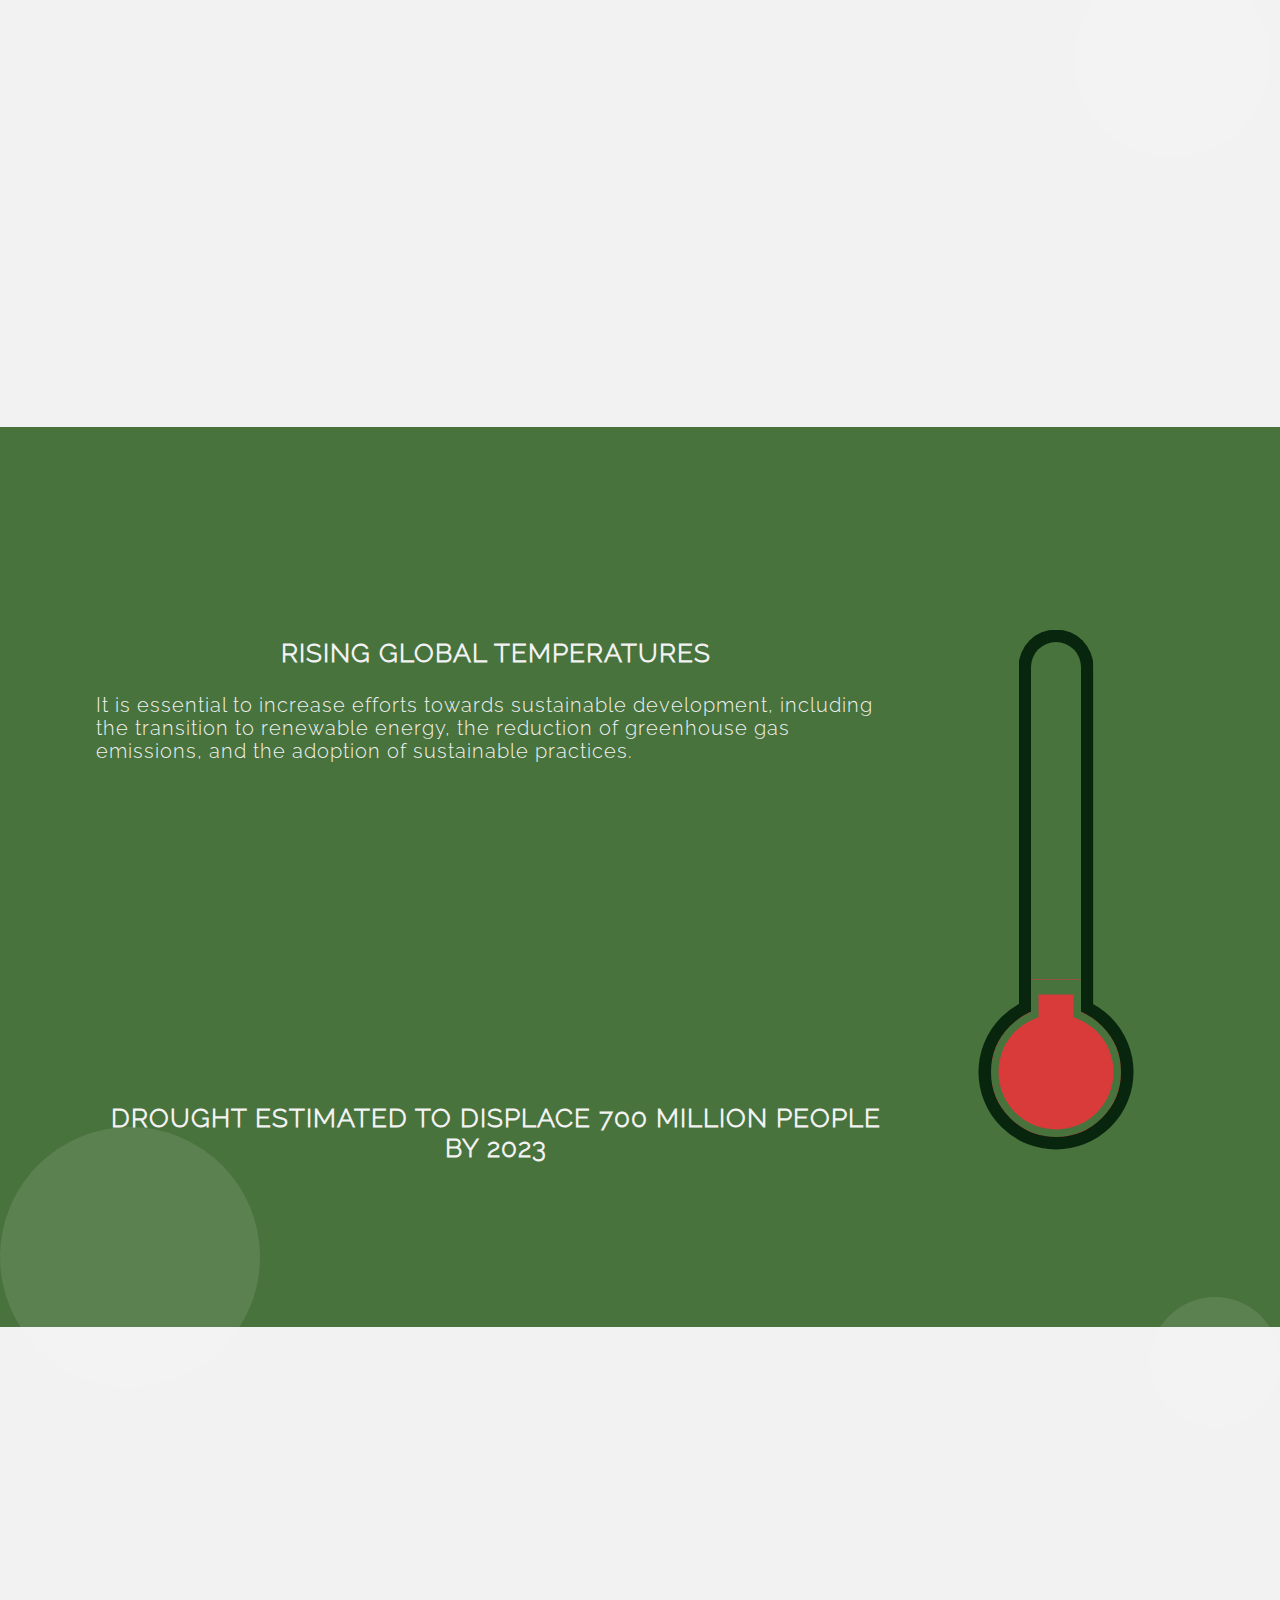
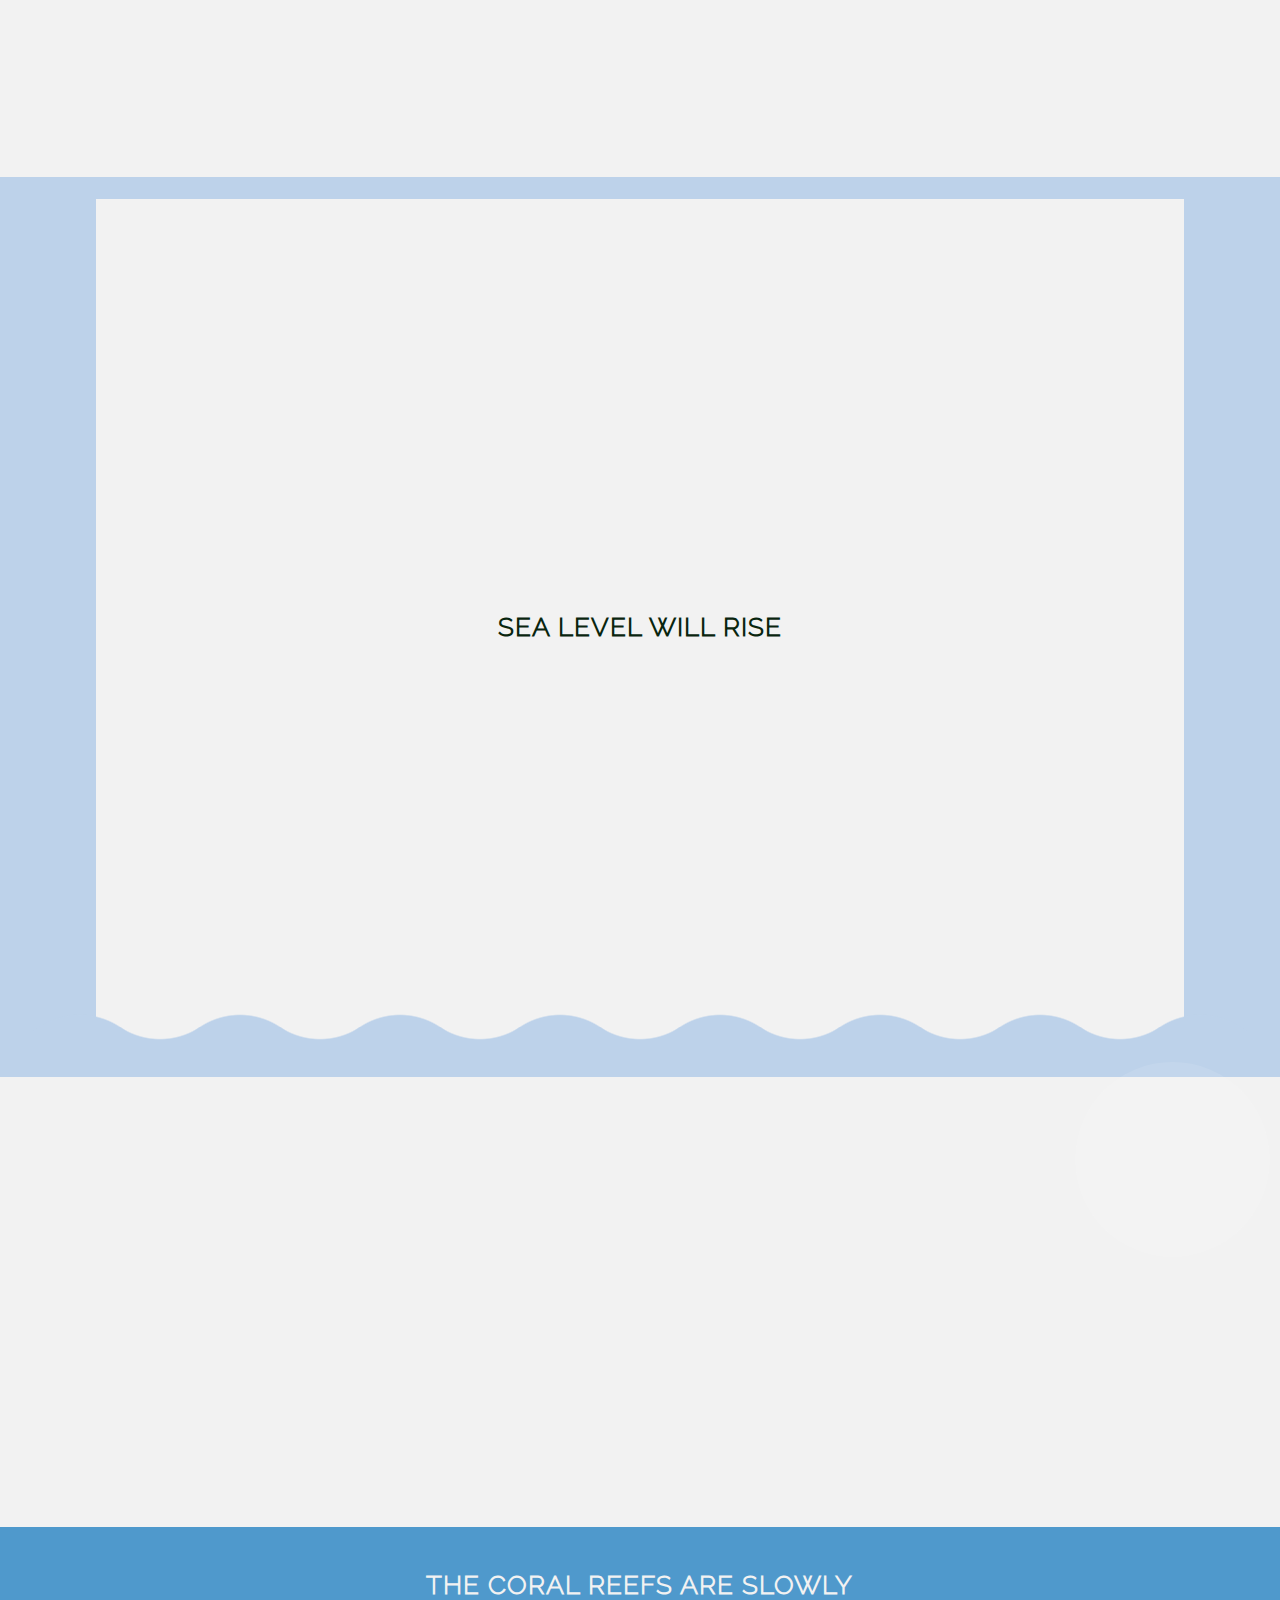
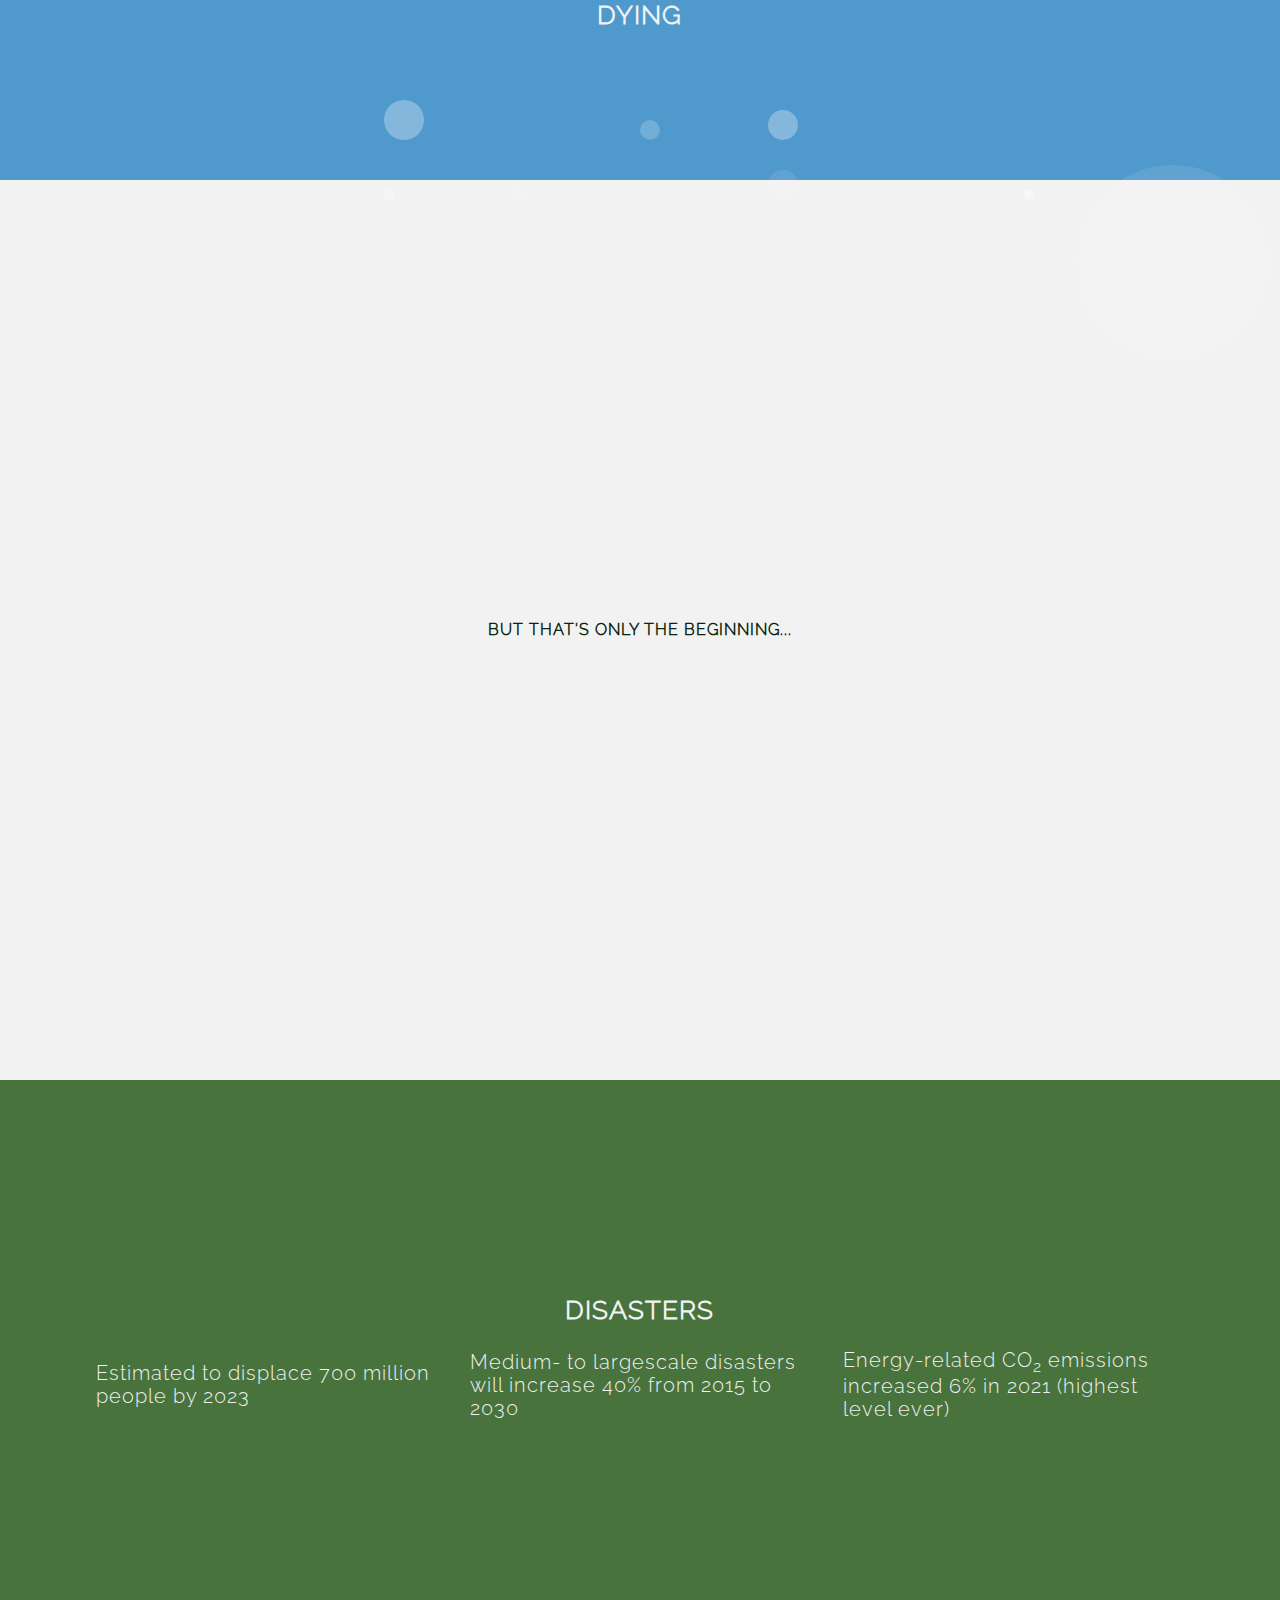
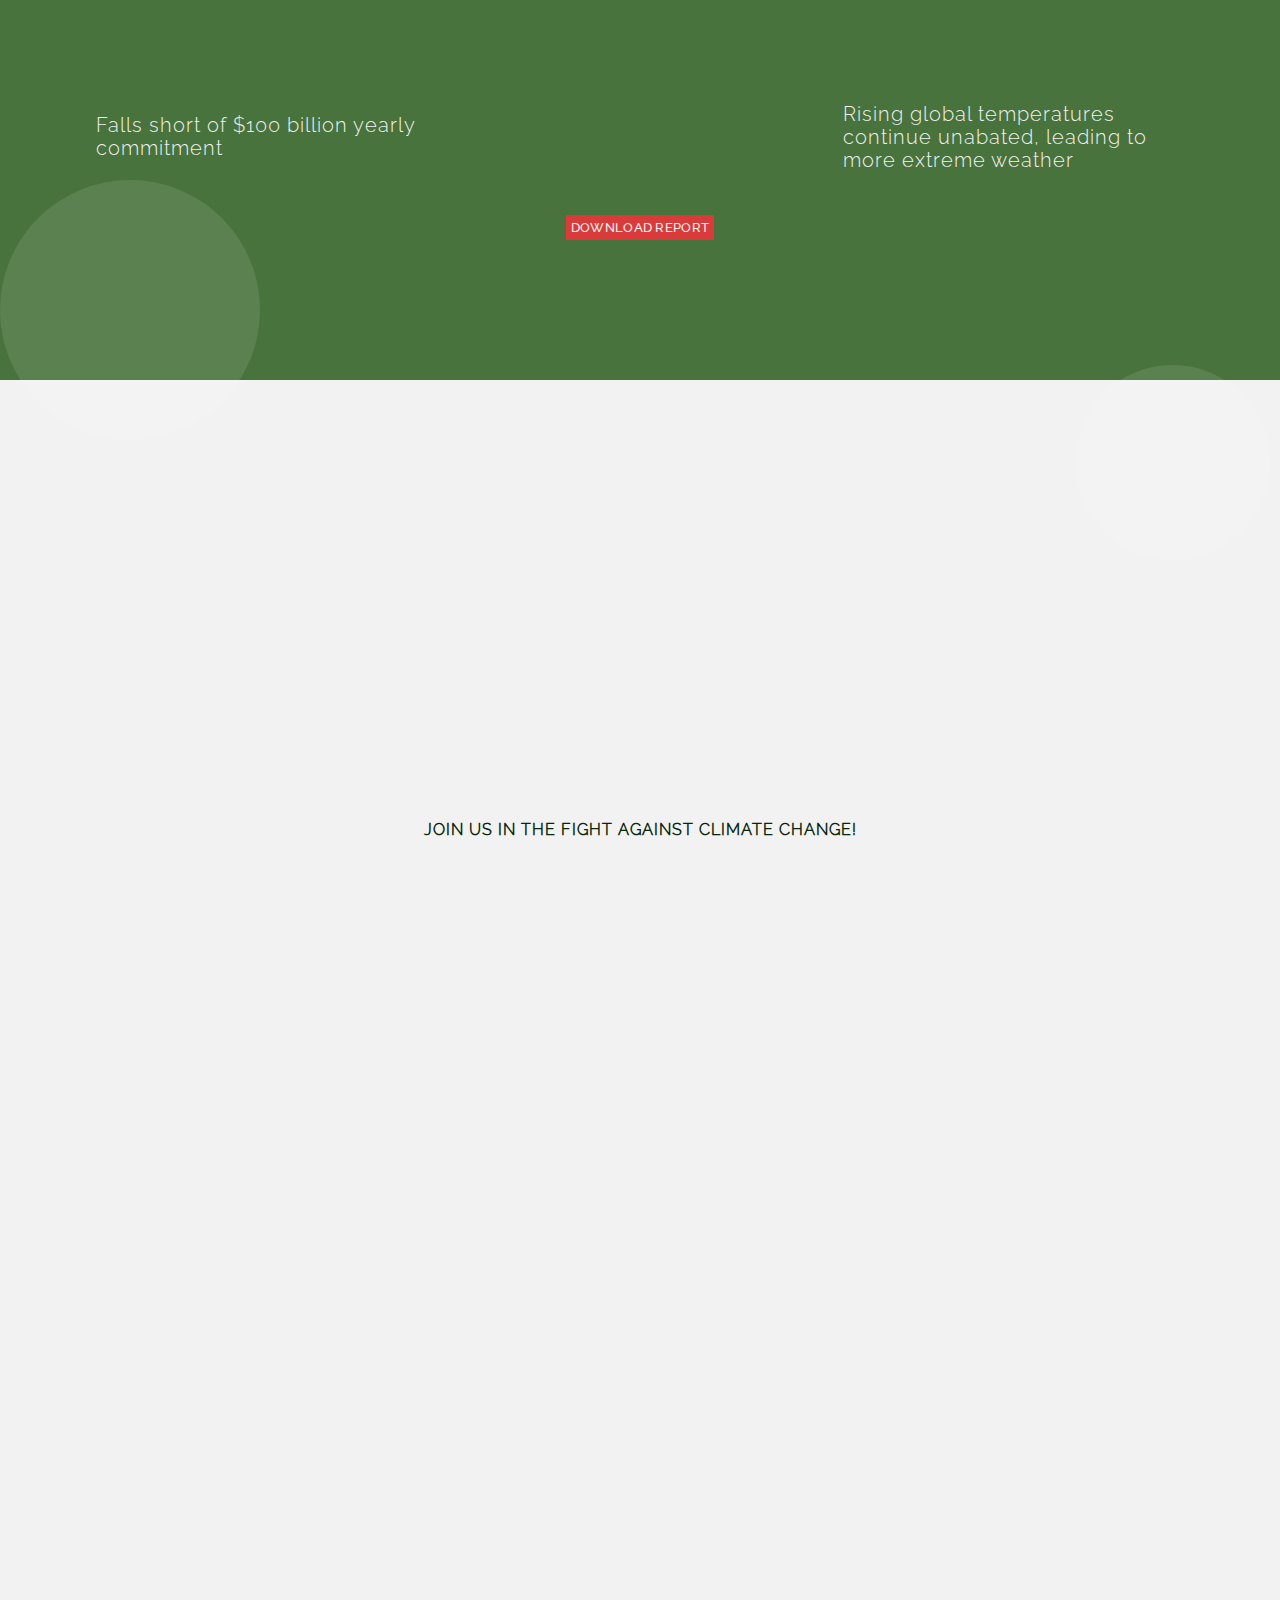
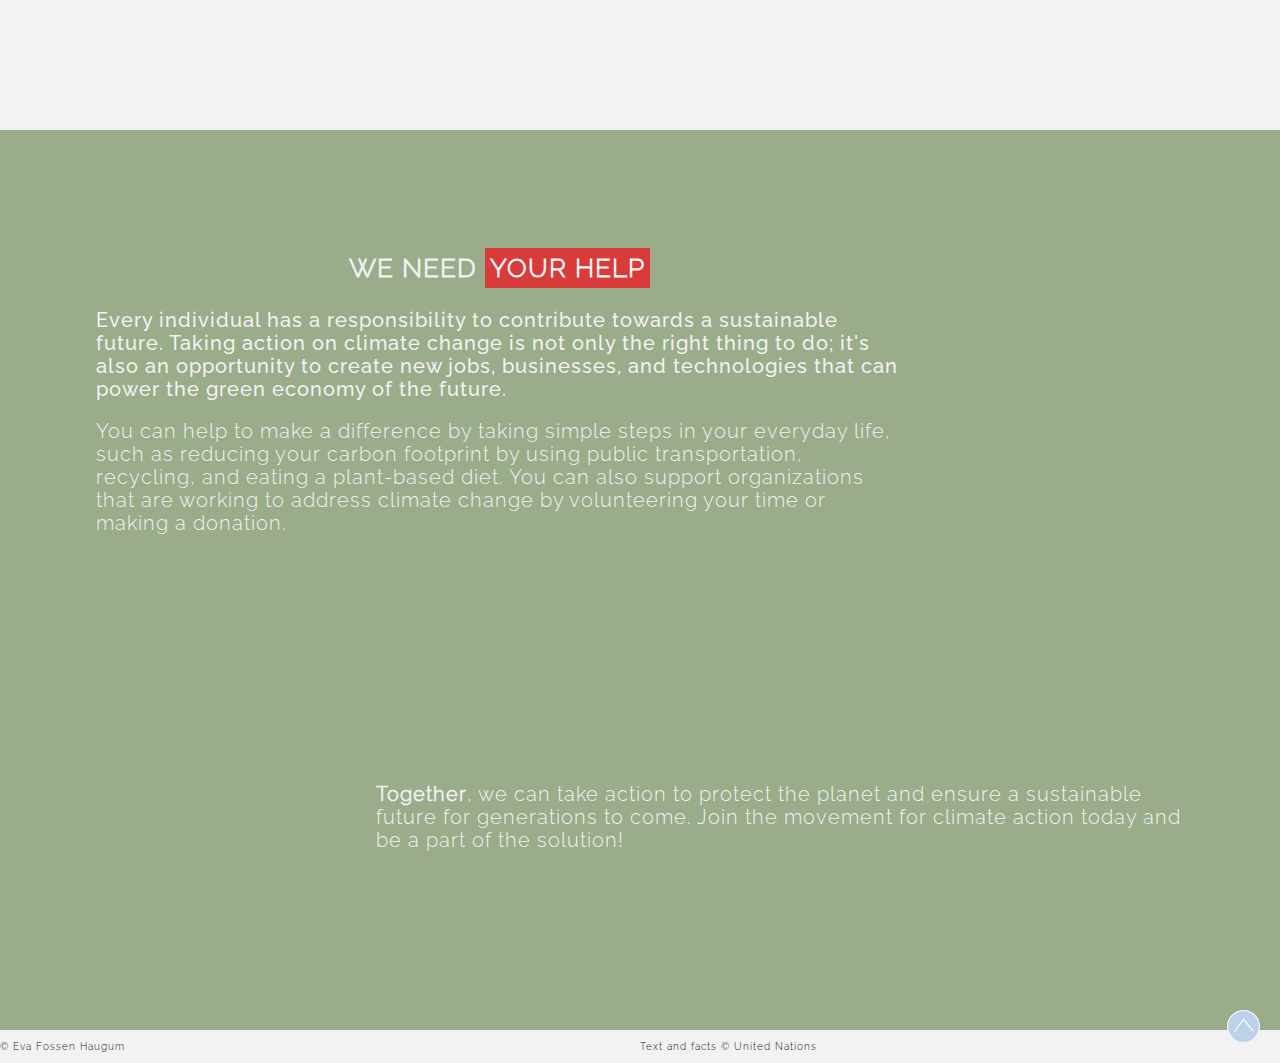
==== commit 7362409e: "updated alt" ====
--- a/index.html
+++ b/index.html
@@ -29,9 +29,10 @@
     </header>
 
     <main>
+        <!-- introduction -->
         <div class="between-sections">
             <h2>Discover the impact of human behavior on the planet</h2>
-            <img class="arrow-down bounce" src="assets/svg/arrow-down.svg" alt="">
+            <img class="arrow-down bounce" src="assets/svg/arrow-down.svg" alt="bouncing downwards arrow">
         </div>
 
         <!-- scene one -->
@@ -43,14 +44,14 @@
 
                 </div>
 
-                <img class="animation-from-left" src="assets/images/antartica.jpg" alt="" loading="lazy">
+                <img class="animation-from-left" src="assets/images/antartica.jpg" alt="antartica" loading="lazy">
                 <!--Photo by <a href="https://unsplash.com/@chrisleboutillier?utm_source=unsplash&utm_medium=referral&utm_content=creditCopyText">Chris LeBoutillier</a> on <a href="https://unsplash.com/photos/c7RWVGL8lPA?utm_source=unsplash&utm_medium=referral&utm_content=creditCopyText">Unsplash</a>-->
 
 
-                <img src="assets/images/forest.jpg" alt="" loading="lazy">
+                <img src="assets/images/forest.jpg" alt="parched and cut down forest" loading="lazy">
                 <!--Photo by <a href="https://unsplash.com/@mattpalmer?utm_source=unsplash&utm_medium=referral&utm_content=creditCopyText">Matt Palmer</a> on <a href="https://unsplash.com/photos/K5KmnZHv1Pg?utm_source=unsplash&utm_medium=referral&utm_content=creditCopyText">Unsplash</a>-->
 
-                <img class="animation-from-right" src="assets/images/vulcano.jpg" alt="" loading="lazy">
+                <img class="animation-from-right" src="assets/images/vulcano.jpg" alt="vulcano eruption" loading="lazy">
                 <!--Photo by <a href="https://unsplash.com/@mattpalmer?utm_source=unsplash&utm_medium=referral&utm_content=creditCopyText">Matt Palmer</a> on <a href="https://unsplash.com/photos/kbTp7dBzHyY?utm_source=unsplash&utm_medium=referral&utm_content=creditCopyText">Unsplash</a>-->
 
                 <div class="one-text">
@@ -135,11 +136,11 @@
                     <div class="bubble bubble8"></div>
                 </div>
 
-                <img class="coral-1" src="assets/images/coral-1.png" alt="" loading="lazy">
-                <img class="coral-2" src="assets/images/coral-2.png" alt="" loading="lazy">
-                <img class="coral-3" src="assets/images/coral-1.png" alt="" loading="lazy">
-                <img class="coral-4" src="assets/images/coral-4.png" alt="" loading="lazy">
-                <img class="coral-5" src="assets/images/coral-5.png" alt="" loading="lazy">
+                <img class="coral-1" src="assets/images/coral-1.png" alt="coral-1" loading="lazy">
+                <img class="coral-2" src="assets/images/coral-2.png" alt="coral-2" loading="lazy">
+                <img class="coral-3" src="assets/images/coral-1.png" alt="coral-3" loading="lazy">
+                <img class="coral-4" src="assets/images/coral-4.png" alt="coral-4" loading="lazy">
+                <img class="coral-5" src="assets/images/coral-5.png" alt="coral-5" loading="lazy">
                 <!--<a href="https://www.freepik.com/free-vector/set-underwater-color-coral-elements_11058851.htm#query=corals&position=3&from_view=search&track=sph">Image by macrovector</a> on Freepik-->
 
             </div>
@@ -175,7 +176,7 @@
                 </div>
 
                 <a class="five-download" href="assets/files/goal13-report.pdf" download target="_blank">
-                    <img src="assets/images/goal13-report.png" alt="" loading="lazy"><span>Download
+                    <img src="assets/images/goal13-report.png" alt="goal 13-report" loading="lazy"><span>Download
                         report</span>
                 </a>
 
@@ -200,7 +201,7 @@
         <section class="scene">
             <div class="frame six">
 
-                <img class="six-picture animation-from-right" src="assets/images/antartica.jpg" alt="">
+                <img class="six-picture animation-from-right" src="assets/images/antartica.jpg" alt="antartica">
 
                 <div class="six-help">
                     <h3>WE NEED <span>YOUR HELP</span></h3>
@@ -215,7 +216,7 @@
                         your time or making a donation.</p>
                 </div>
 
-                <img class="six-picture-two animation-from-left" src="assets/images/fabric.jpg" alt="">
+                <img class="six-picture-two animation-from-left" src="assets/images/fabric.jpg" alt="fabric">
 
                 <div class="six-help-2">
                     <p><strong>Together</strong>, we can take action to protect the planet and ensure a sustainable
@@ -237,7 +238,7 @@
         <p>Text and facts &#169; United Nations</p>
 
         <!-- button so the user can easily get back to the top -->
-        <a href="#top"><img class="back-up bounce" src="assets/svg/arrow-up.svg" alt=""></a>
+        <a href="#top"><img class="back-up bounce" src="assets/svg/arrow-up.svg" alt="bouncing upwards arrow - to get to the top"></a>
     </footer>
     <script src="script.js"></script>
 </body>
--- a/styles/index.css
+++ b/styles/index.css
@@ -35,7 +35,6 @@
   box-sizing: border-box;
   max-height: 100%;
   max-width: 100%;
-  /*border: 1px solid red;*/
 }
 
 html {
@@ -252,6 +251,7 @@
   align-items: center;
   text-align: center;
   height: 100vh;
+  padding: 10%;
 }
 
 .between-sections h2 {
@@ -672,7 +672,7 @@
     grid-area: auto;
     grid-row: 2/3;
     top: -40px;
-    transform: scale(1.5);
+    transform: scale(1);
   }
 
   .two-text-2 {
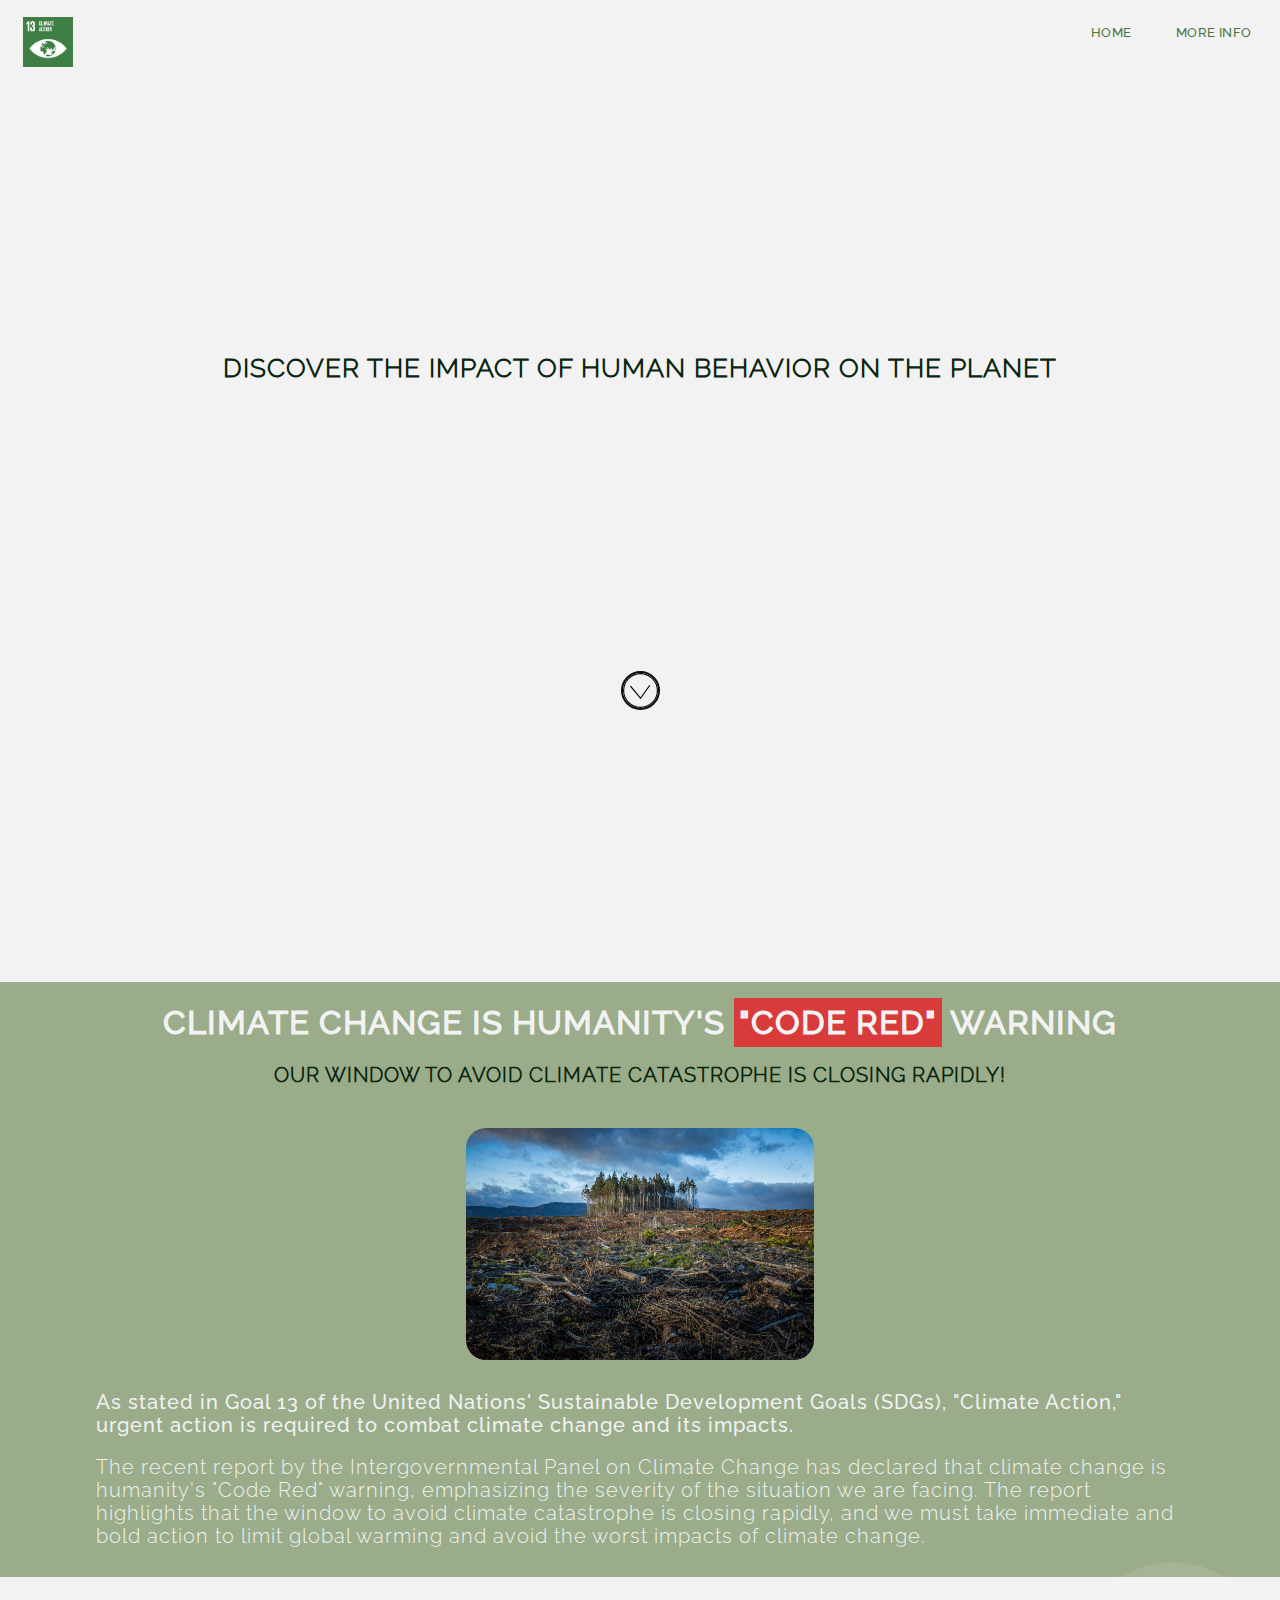
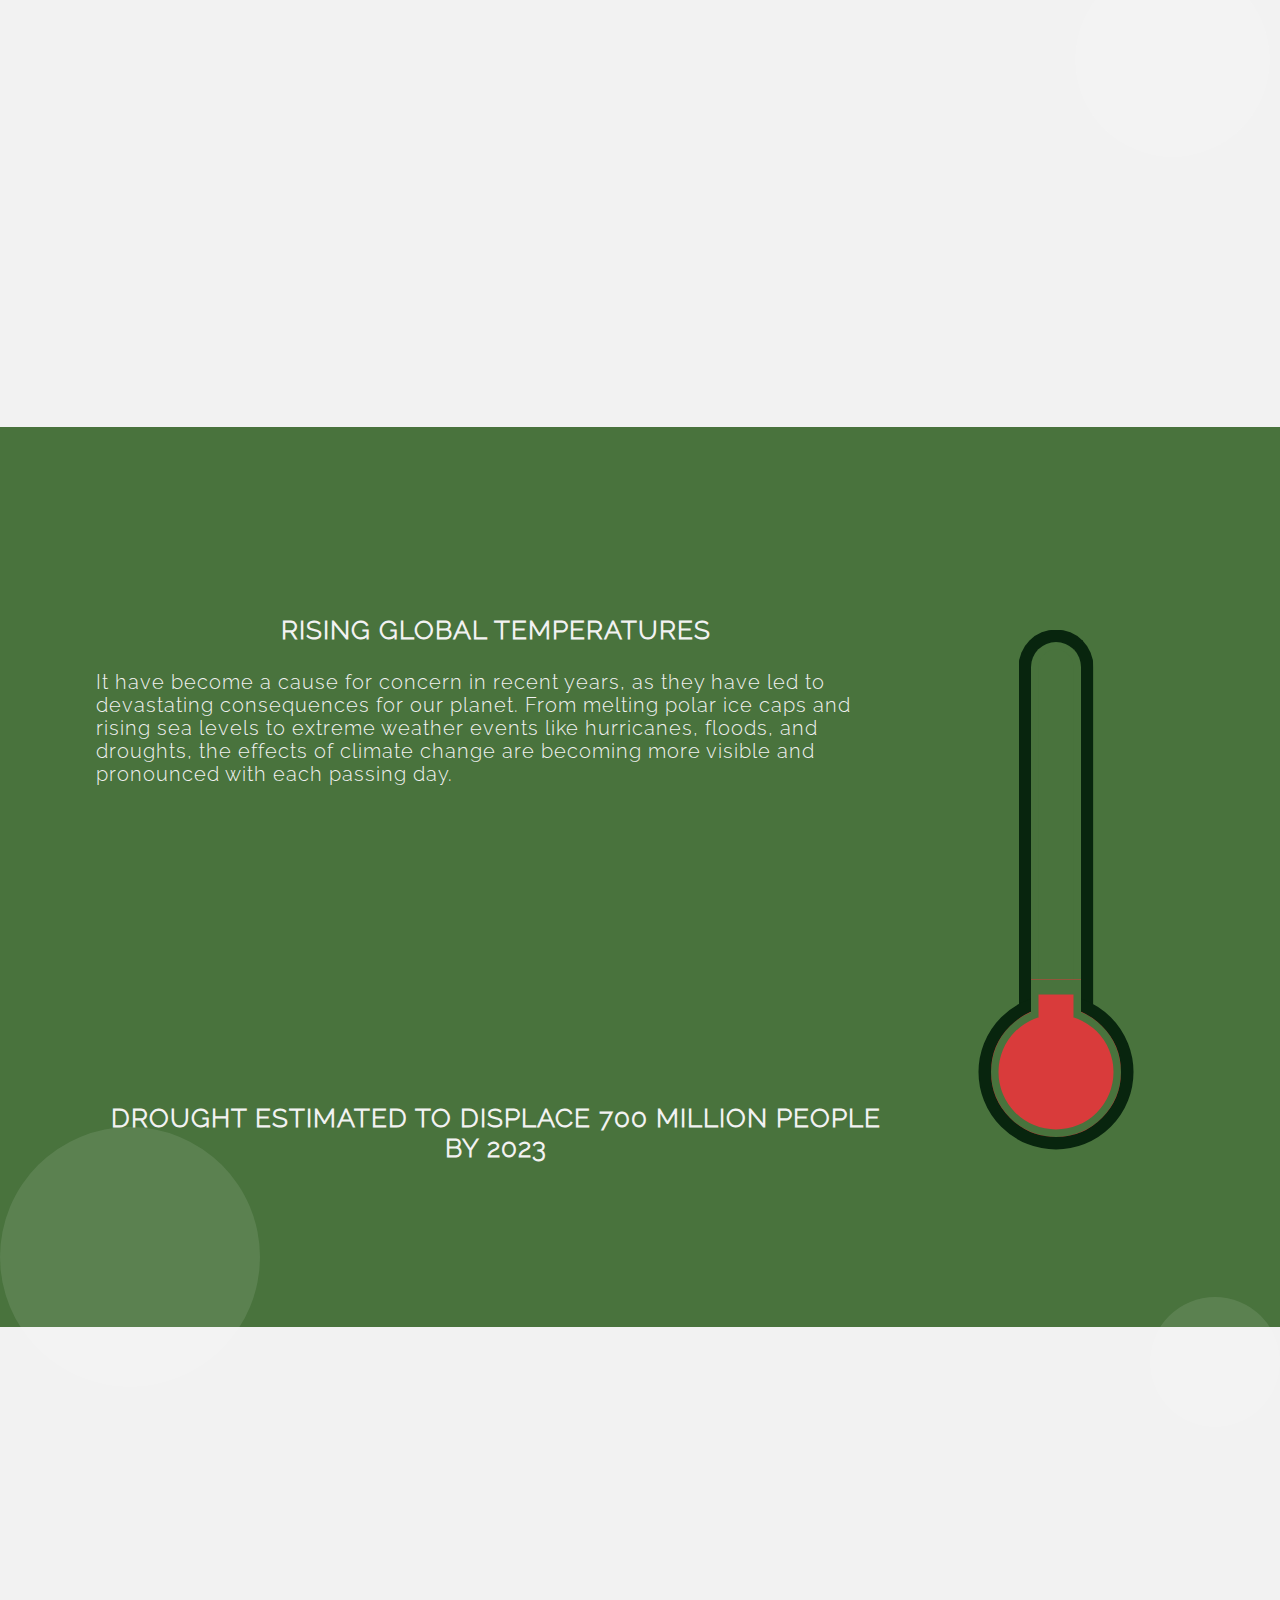
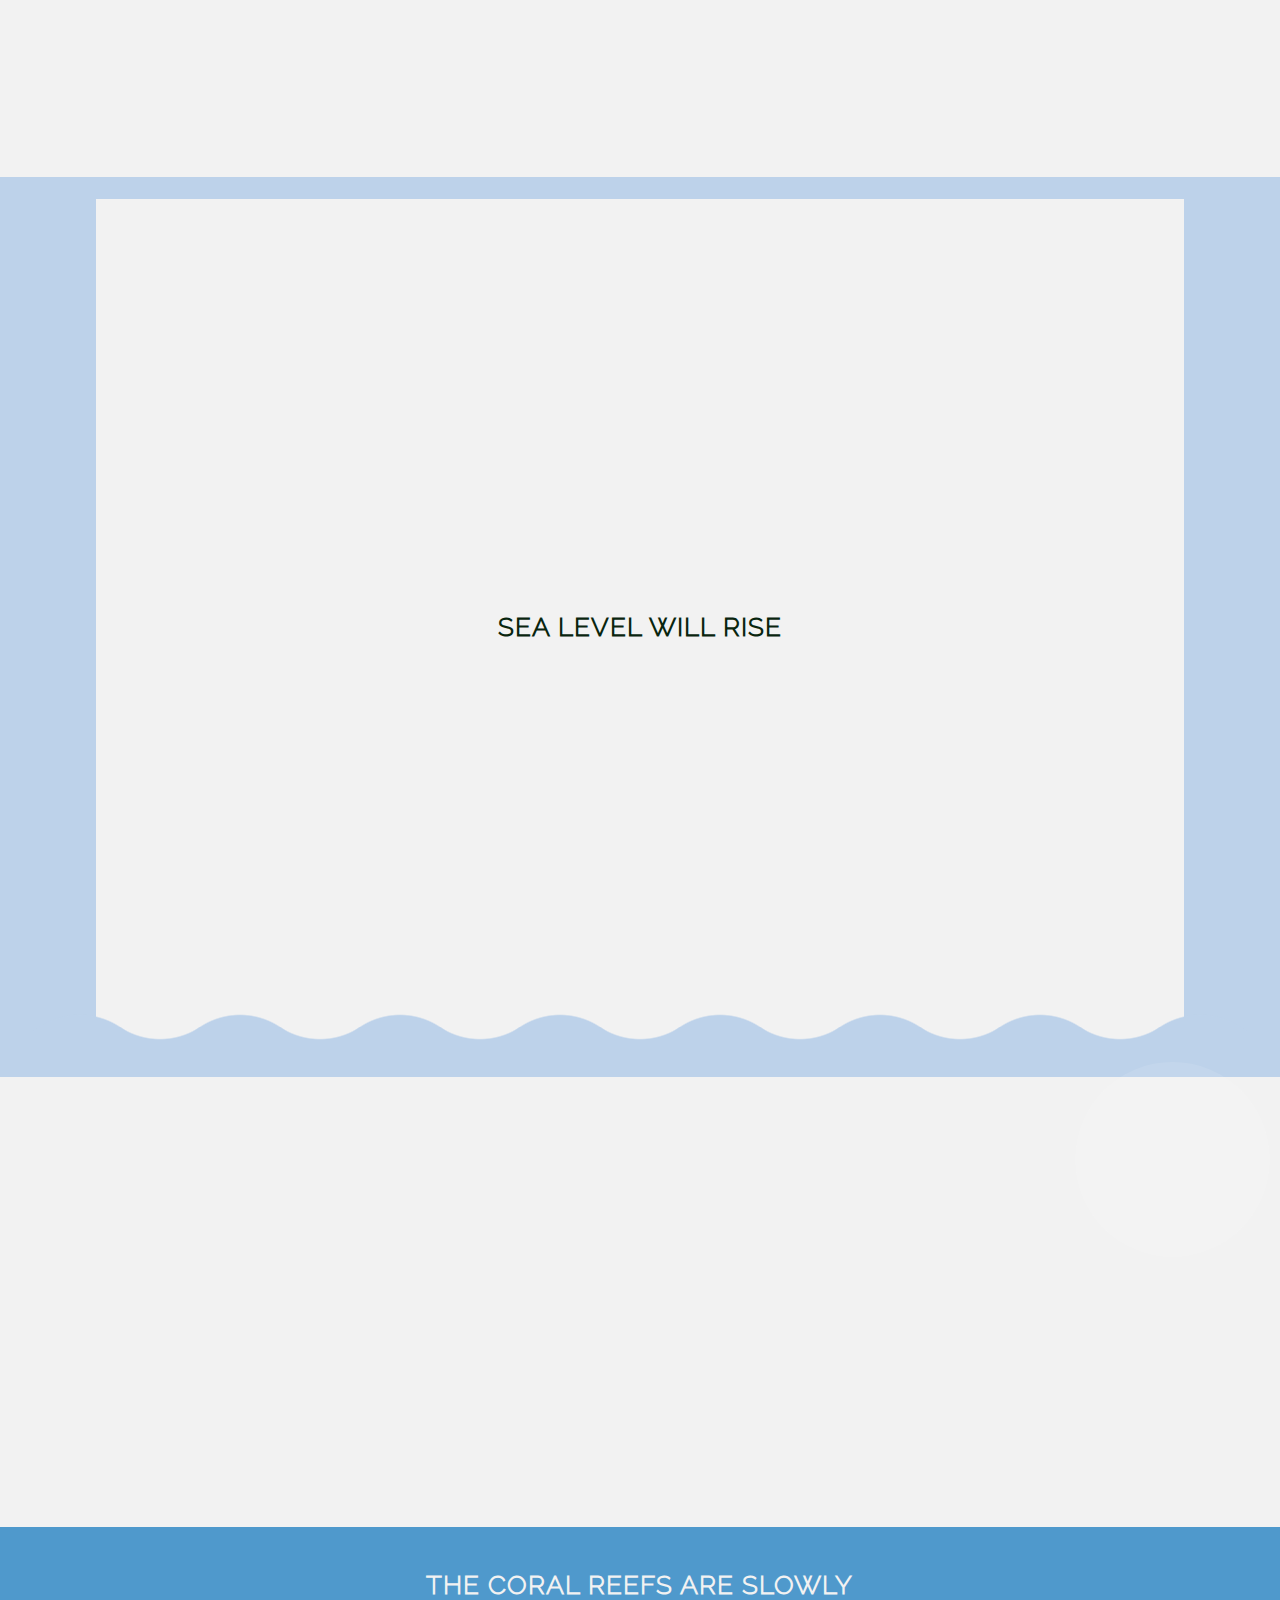
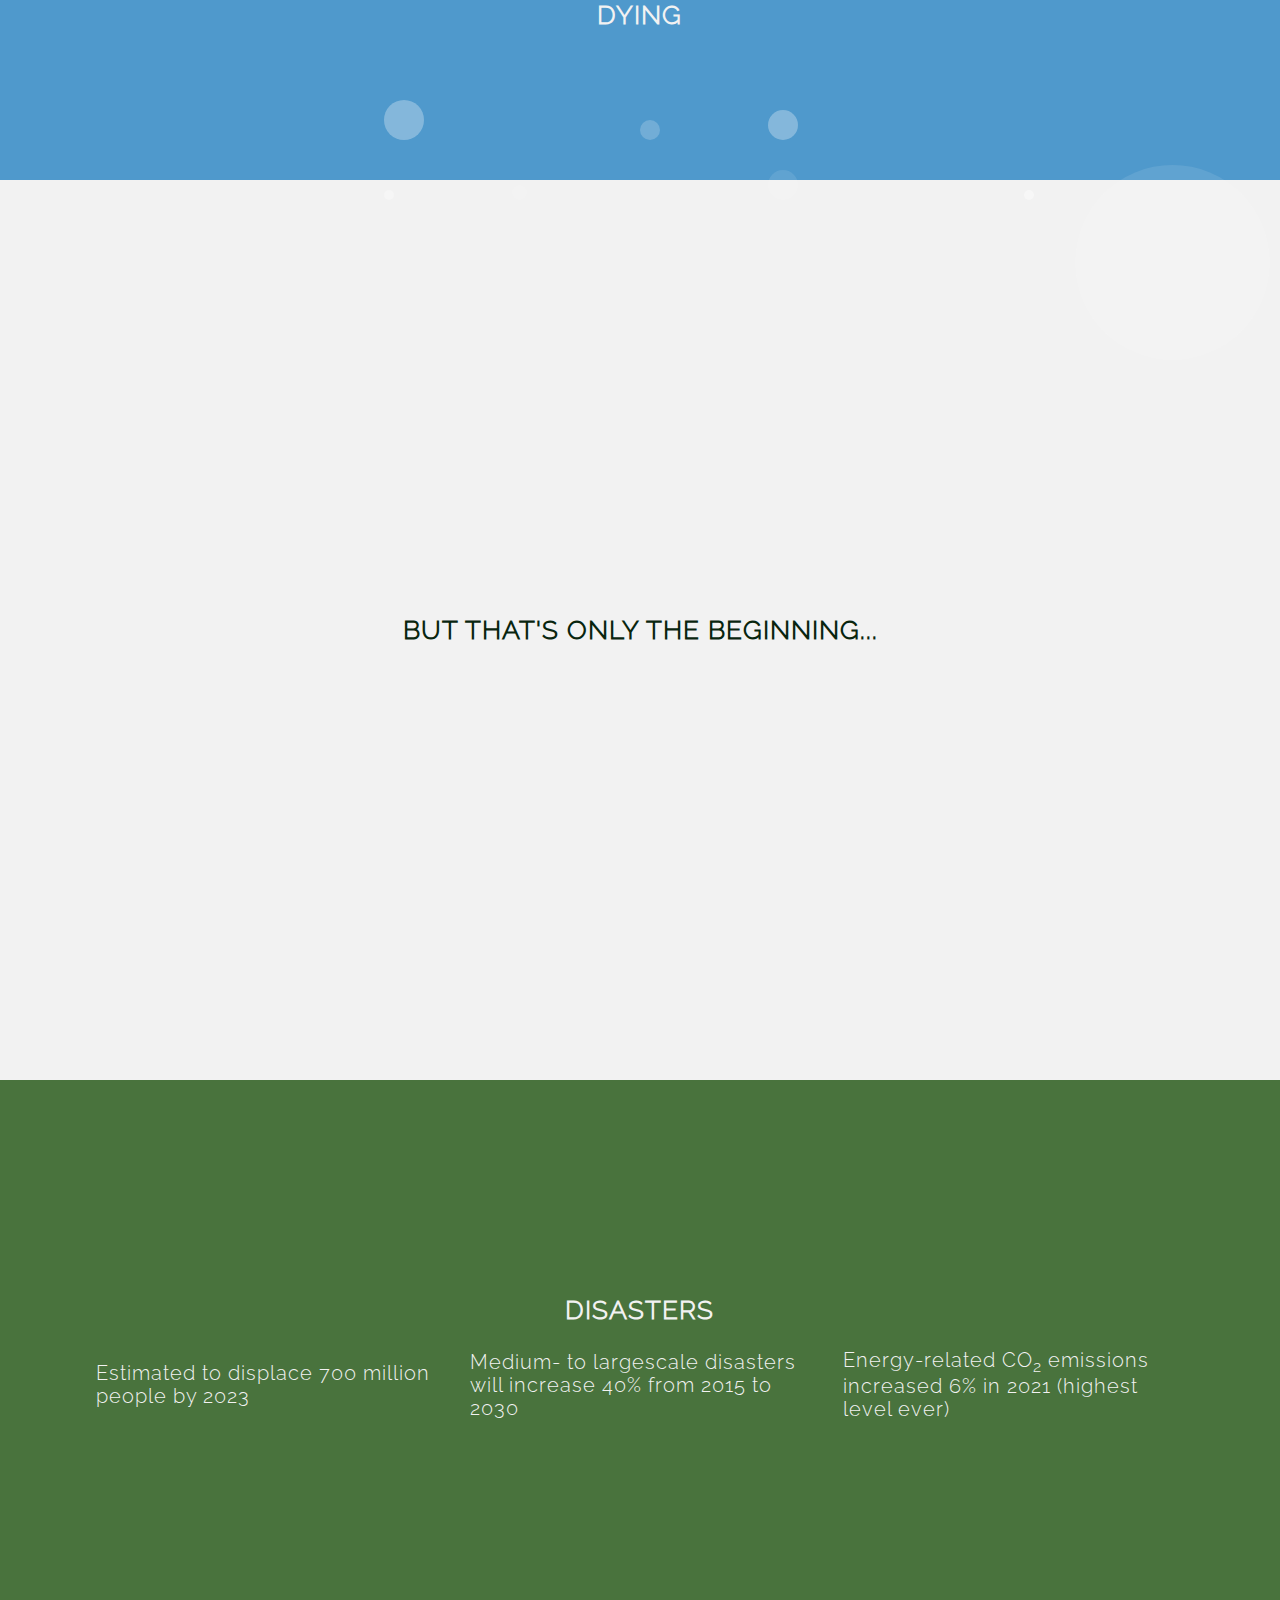
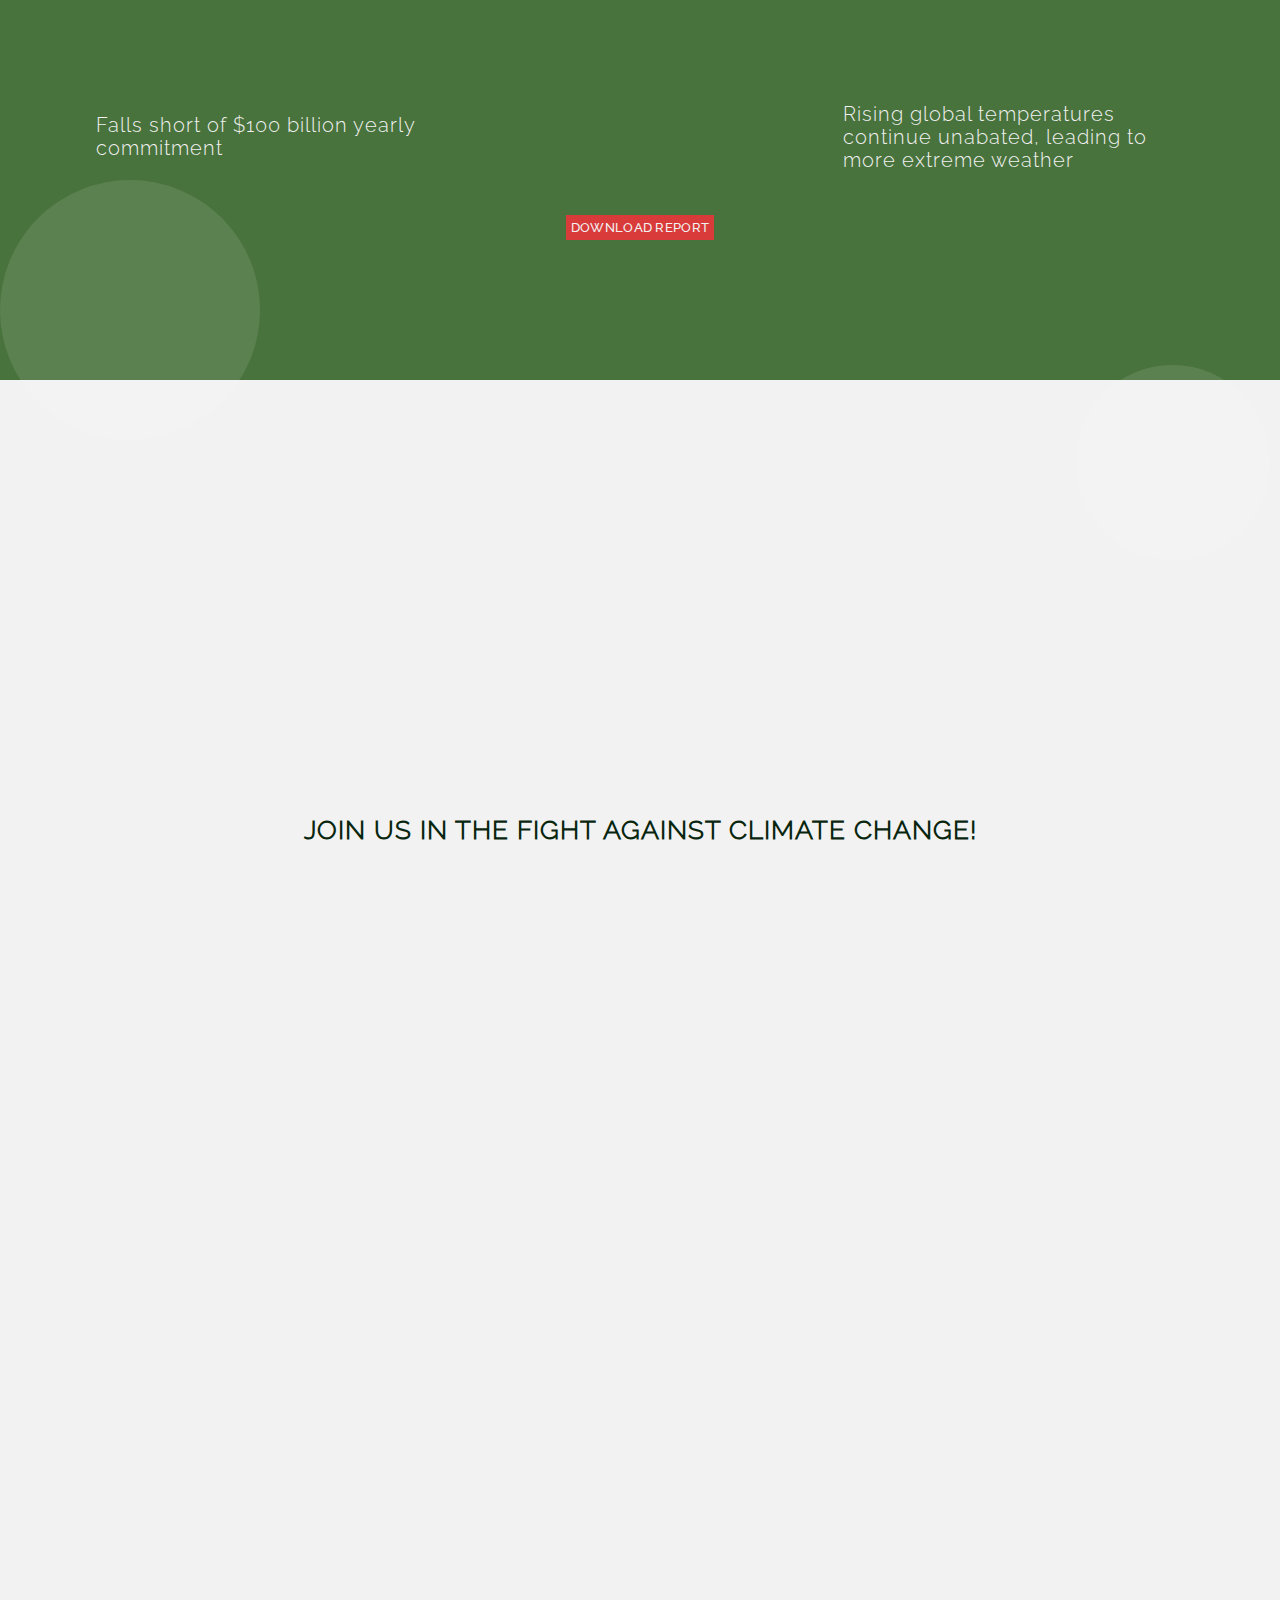
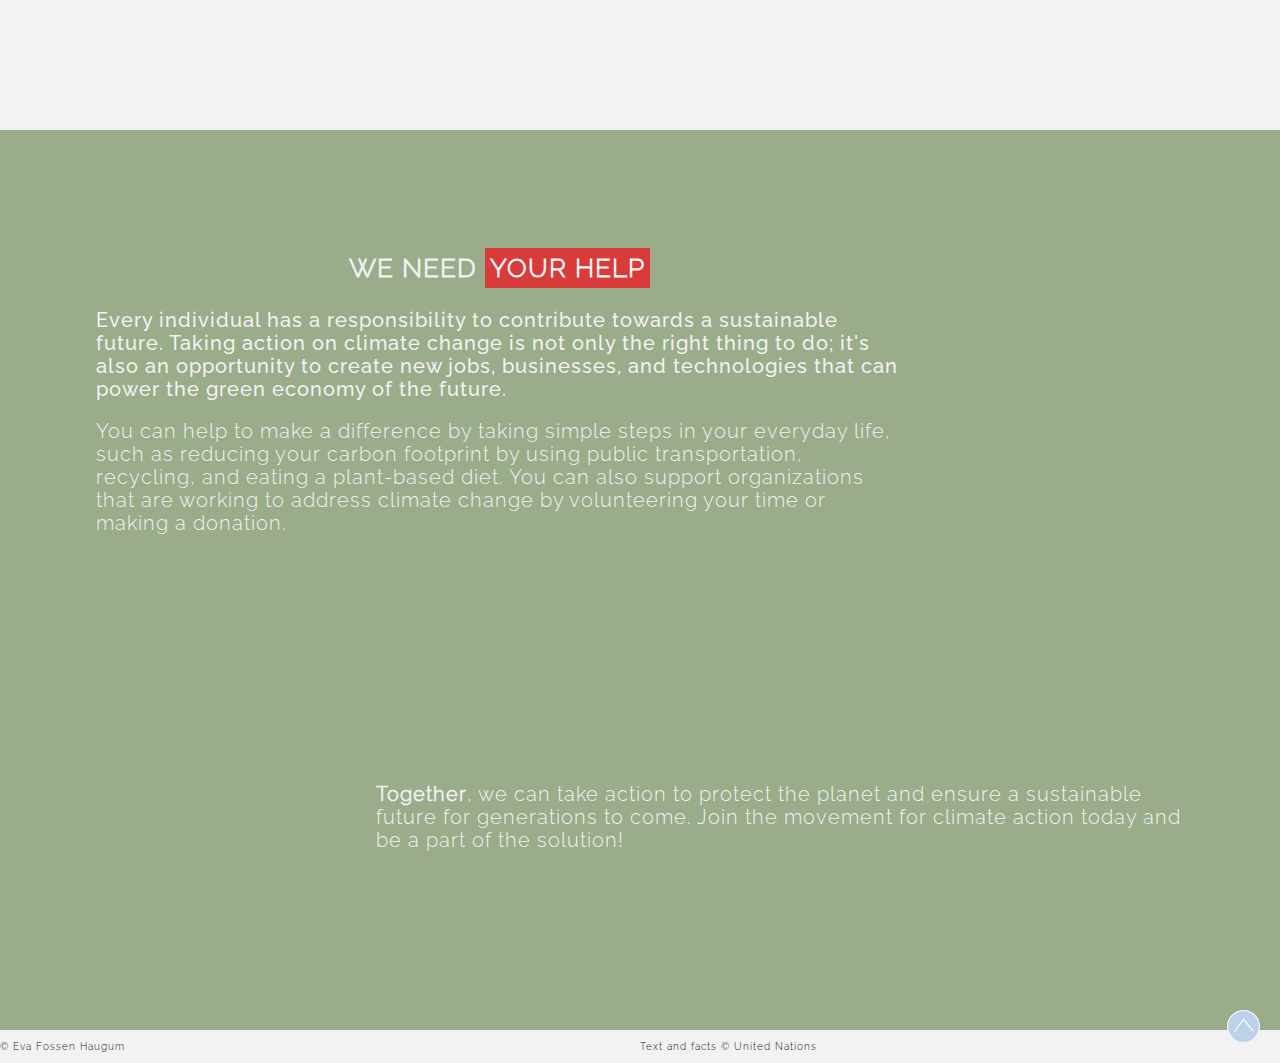
==== commit a0762d10: "Update index.html" ====
--- a/index.html
+++ b/index.html
@@ -80,10 +80,7 @@
 
                 <div class="two-text">
                     <h3>Rising global temperatures</h3>
-                    <p>It is essential to increase efforts towards sustainable development, including the
-                        transition to renewable energy, the reduction of greenhouse gas emissions, and the adoption of
-                        sustainable practices.</p>
-
+                    <p>It have become a cause for concern in recent years, as they have led to devastating consequences for our planet. From melting polar ice caps and rising sea levels to extreme weather events like hurricanes, floods, and droughts, the effects of climate change are becoming more visible and pronounced with each passing day.</p>
                 </div>
 
                 <div class="thermometer">
--- a/styles/index.css
+++ b/styles/index.css
@@ -17,17 +17,14 @@
   font-family: RalewayLight;
   src: url(../assets/fonts/Raleway-Light.ttf);
 }
-
 @font-face {
   font-family: RalewayMedium;
   src: url(../assets/fonts/Raleway-Medium.ttf);
 }
-
 @font-face {
   font-family: RalewayThin;
   src: url(../assets/fonts/Raleway-Thin.ttf);
 }
-
 /* ###################################################### */
 /*                       General Rules                    */
 /* ###################################################### */
@@ -256,7 +253,7 @@
 
 .between-sections h2 {
   margin: auto;
-  font-size: 1.2em;
+  font-size: 2em;
 }
 
 /*one*/
@@ -279,16 +276,13 @@
   0% {
     transform: translateY(0);
   }
-
   50% {
     transform: translateY(-7px);
   }
-
   100% {
     transform: translateY(0);
   }
 }
-
 /*fixed background*/
 .fixed-background {
   background-repeat: no-repeat;
@@ -337,7 +331,7 @@
   grid-area: one-text;
 }
 
-div.one-text>p:first-of-type {
+div.one-text > p:first-of-type {
   font-family: RalewayMedium;
 }
 
@@ -450,7 +444,7 @@
   position: absolute;
   background-color: var(--background-three);
   --mask: radial-gradient(72.11px at 50% 100px, #000 99%, #0000 101%) calc(50% - 80px) 0/160px 100%,
-    radial-gradient(72.11px at 50% -60px, #0000 99%, #000 101%) 50% 40px/160px 100% repeat-x;
+      radial-gradient(72.11px at 50% -60px, #0000 99%, #000 101%) 50% 40px/160px 100% repeat-x;
   -webkit-mask: var(--mask);
   mask: var(--mask);
   height: 10%;
@@ -578,7 +572,7 @@
   width: 100%;
 }
 
-div.six-help>p:first-of-type {
+div.six-help > p:first-of-type {
   font-family: RalewayMedium;
 }
 
@@ -612,28 +606,23 @@
   html {
     font-size: clamp(13px, 1vw, 18px);
   }
-
   .scene:nth-of-type(4) {
     height: auto;
   }
-
   .scene:nth-of-type(1) {
     height: auto;
     padding-bottom: 20px;
   }
 }
-
 @media only screen and (max-width: 800px) {
   html {
     font-size: clamp(10px, 3vw, 15px);
     overflow-x: hidden;
   }
-
   .scene:not(:nth-of-type(3)):not(:nth-of-type(4)) {
     padding: 50px 0px;
     height: auto;
   }
-
   .frame.one,
   .frame.two,
   .frame.three,
@@ -642,118 +631,94 @@
     grid-template-columns: 1fr;
     grid-template-areas: none;
   }
-
   .frame.one {
     grid-template-rows: 1fr 1fr 1fr;
     height: auto;
   }
-
   .one-title,
   .one-text {
     grid-area: auto;
   }
-
-  .one>img {
+  .one > img {
     max-height: 280px;
     min-height: 280px;
   }
-
   .frame.two {
     grid-template-rows: 1fr 1.3fr 0.6fr;
     height: auto;
   }
-
   .two-text {
     grid-area: auto;
     grid-row: 1/2;
   }
-
   .thermometer {
     grid-area: auto;
     grid-row: 2/3;
     top: -40px;
     transform: scale(1);
   }
-
   .two-text-2 {
     grid-area: auto;
     grid-row: 3/4;
   }
-
   .frame.three {
     grid-template-rows: repeat(3, 1fr);
   }
-
   .three-text {
     grid-area: auto;
     grid-row: 2/3;
   }
-
   .frame.five {
     height: auto;
     grid-template-rows: repeat(6, 0.5fr) 0.2fr;
     gap: 0;
   }
-
   .five div:nth-of-type(5) {
     grid-row: 5/6;
   }
-
   .five-download {
     grid-area: auto;
   }
-
   .frame.six {
     height: auto;
     grid-template-rows: 0.3fr 1fr 380px 0.4fr;
     gap: 20px 0px;
   }
-
   .six img {
     min-width: 100%;
   }
-
   .six-picture {
     grid-area: auto;
     grid-row: 2/3;
   }
-
   .six-help {
     grid-area: auto;
   }
-
   img.six-picture-two {
     height: 100%;
     grid-area: auto;
   }
-
   .six-help-2 {
     grid-area: auto;
   }
-
   header a {
     font-size: 1.2em;
   }
-
   h1 {
     font-size: 2.5em;
   }
-
   h3 {
     font-size: 1.5em;
   }
-
   p {
     font-size: 1.2em;
   }
-
   .one-title h1 span {
     margin: auto;
     width: max-content;
     display: block;
   }
 }
-
 @media (prefers-color-scheme: dark) {
   :root {
     --background-color: #242424;
@@ -767,14 +732,11 @@
     --dark-text-color: #f2f2f2;
     --light-text-color: #f2f2f2;
   }
-
   img.arrow-down {
     filter: grayscale(0%) invert(0%);
   }
 }
-
 @media (prefers-reduced-motion) {
-
   .mercury,
   .three-wave,
   .animation-from-left,
@@ -788,7 +750,6 @@
     transition-property: none;
   }
 }
-
 /*circles*/
 .circle {
   position: absolute;
@@ -841,22 +802,18 @@
     transform: translateY(0%);
     opacity: 0.06;
   }
-
   100% {
     transform: translateY(-100vh);
   }
 }
-
 @keyframes sideWays {
   0% {
     margin-left: 0px;
   }
-
   100% {
     margin-left: 100px;
   }
 }
-
 .bubble1 {
   left: 10%;
   animation-delay: 0.5s;
@@ -928,6 +885,4 @@
   animation-delay: -13.75s;
   animation-duration: 40s;
   opacity: 0.3;
-}
-
-/*# sourceMappingURL=index.css.map */+}/*# sourceMappingURL=index.css.map */